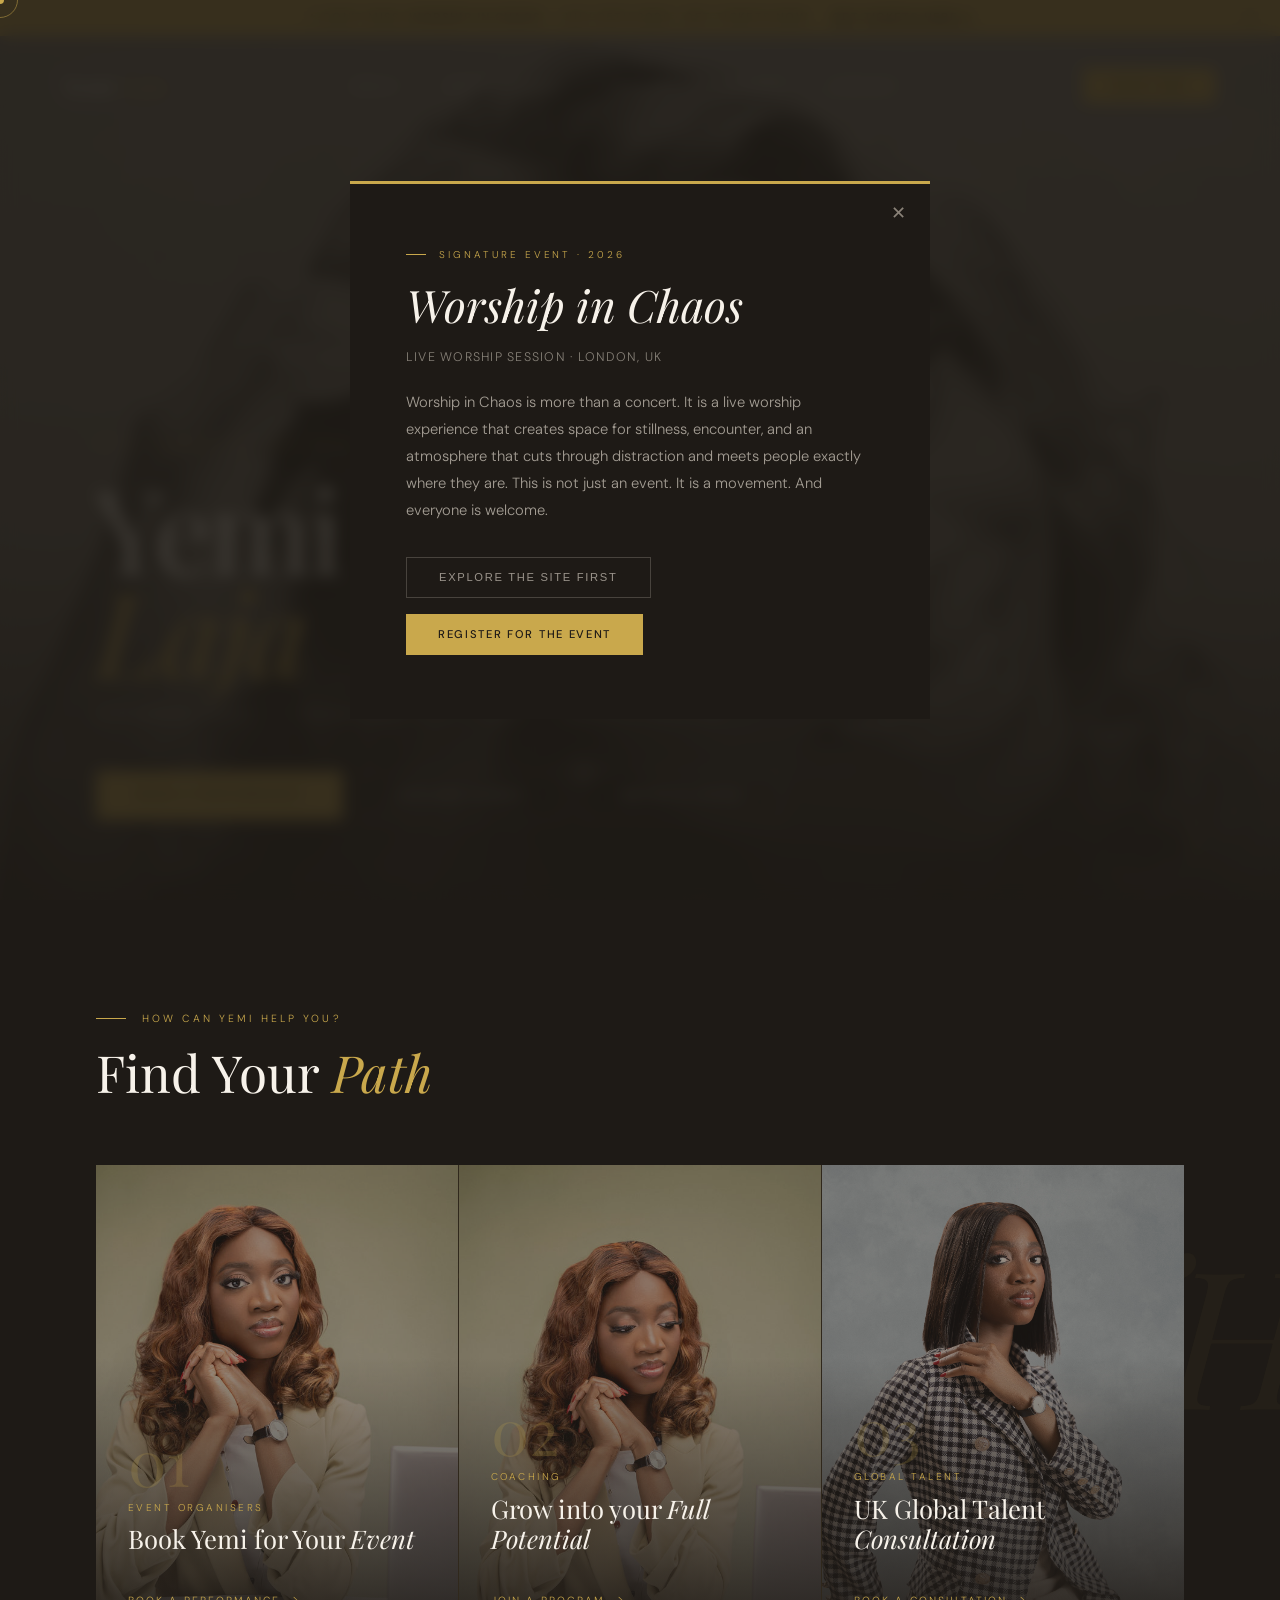
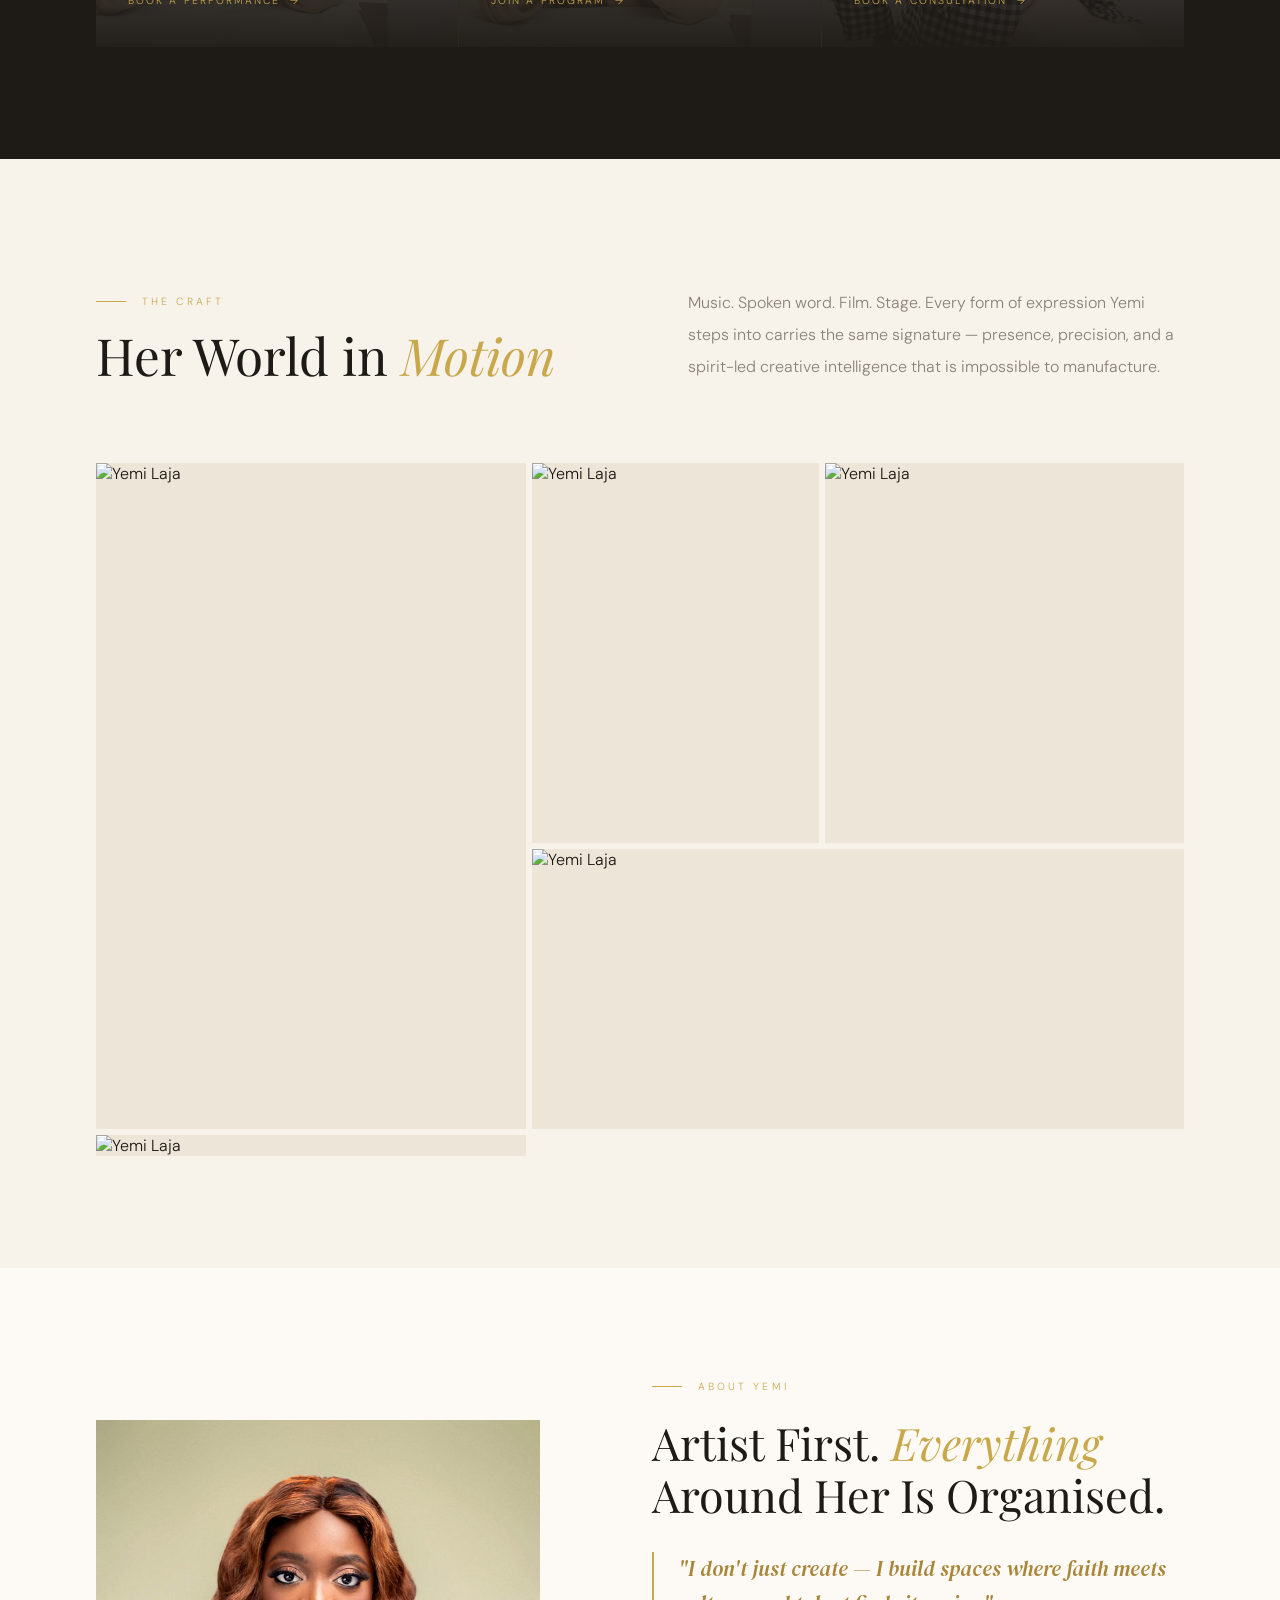
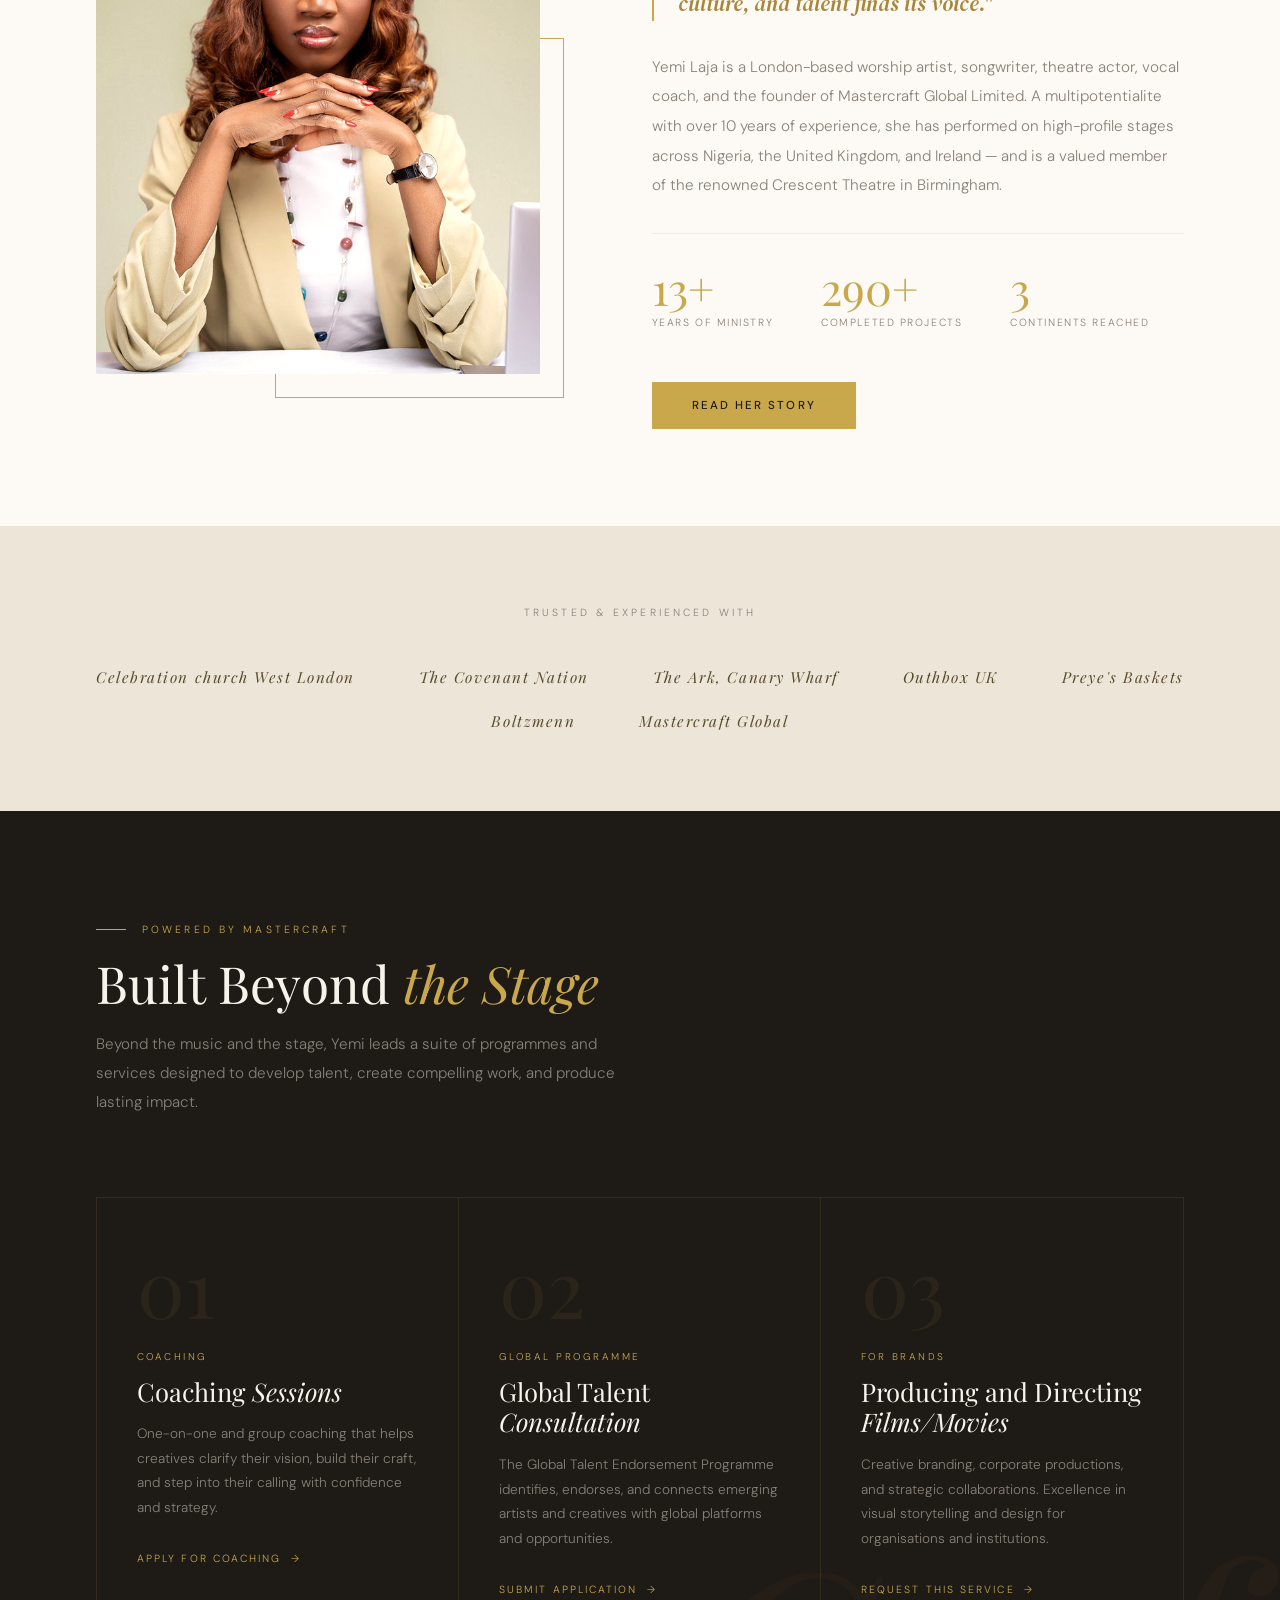
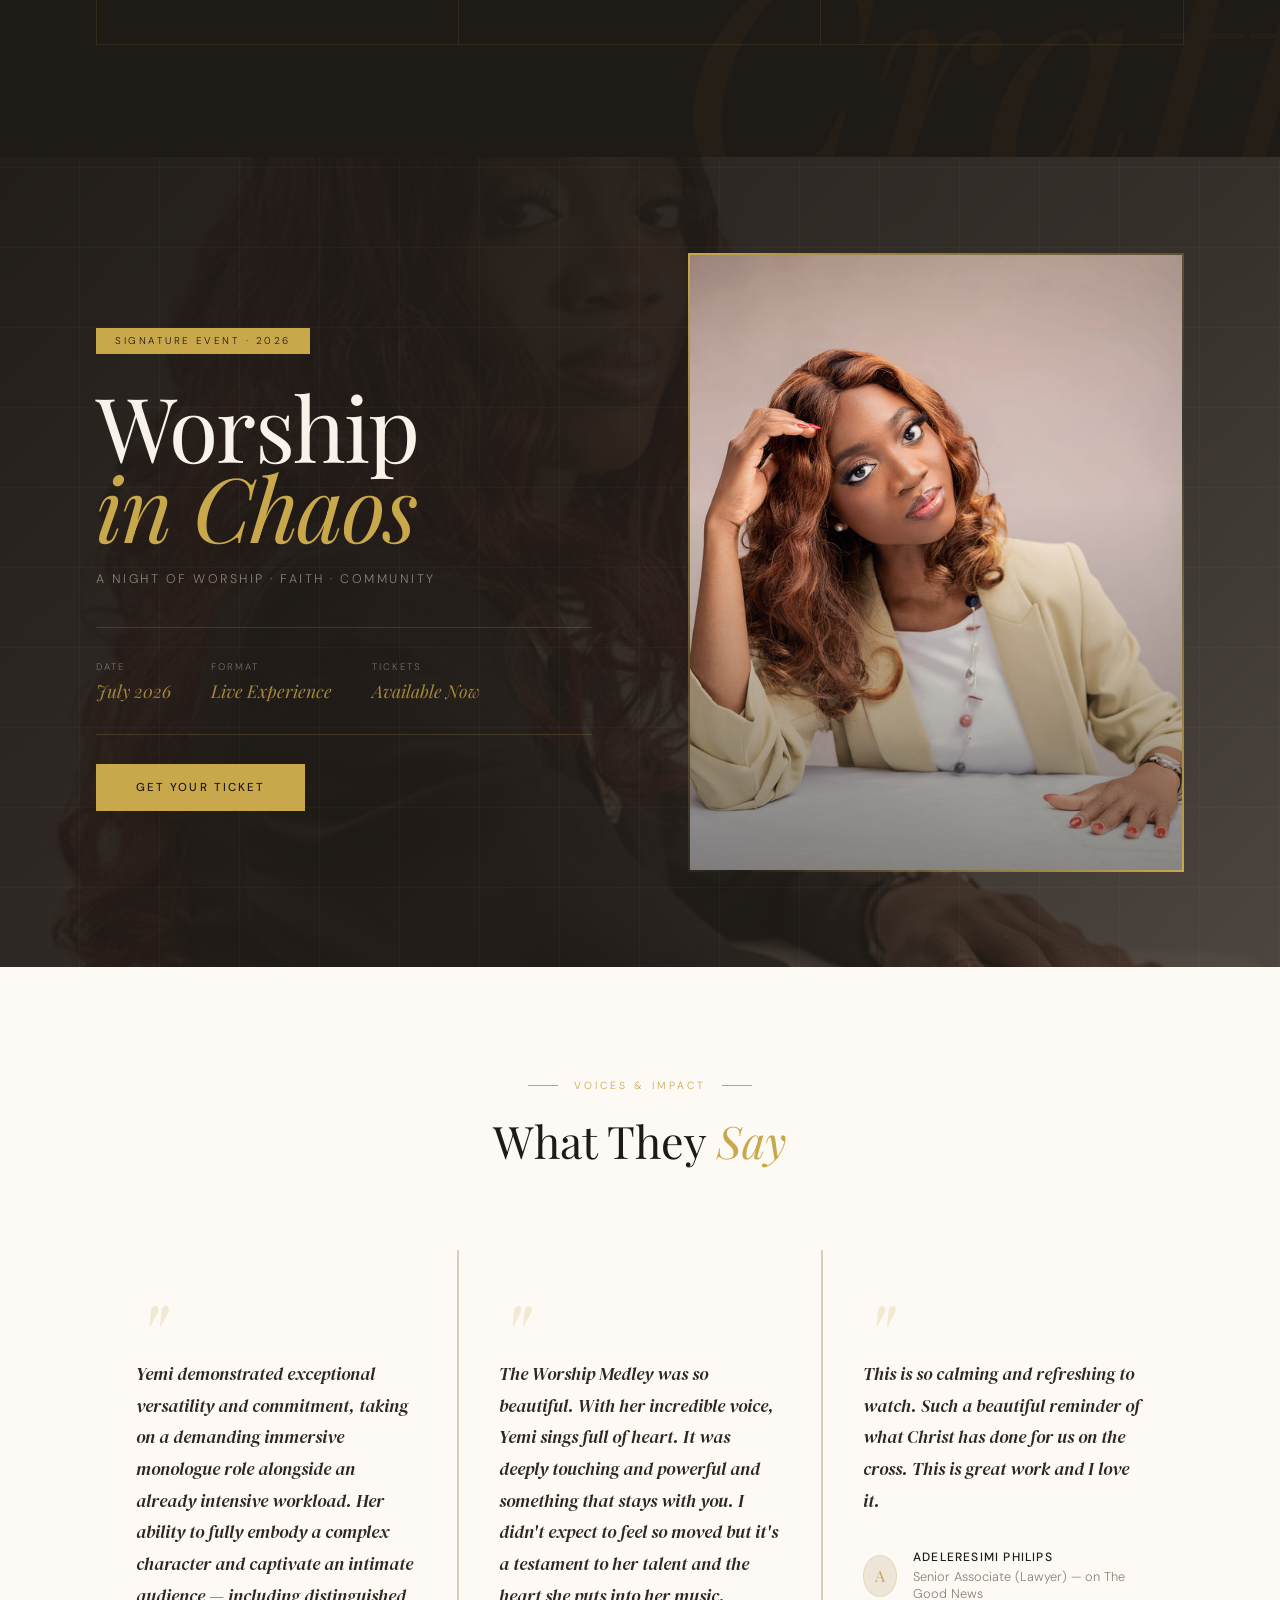
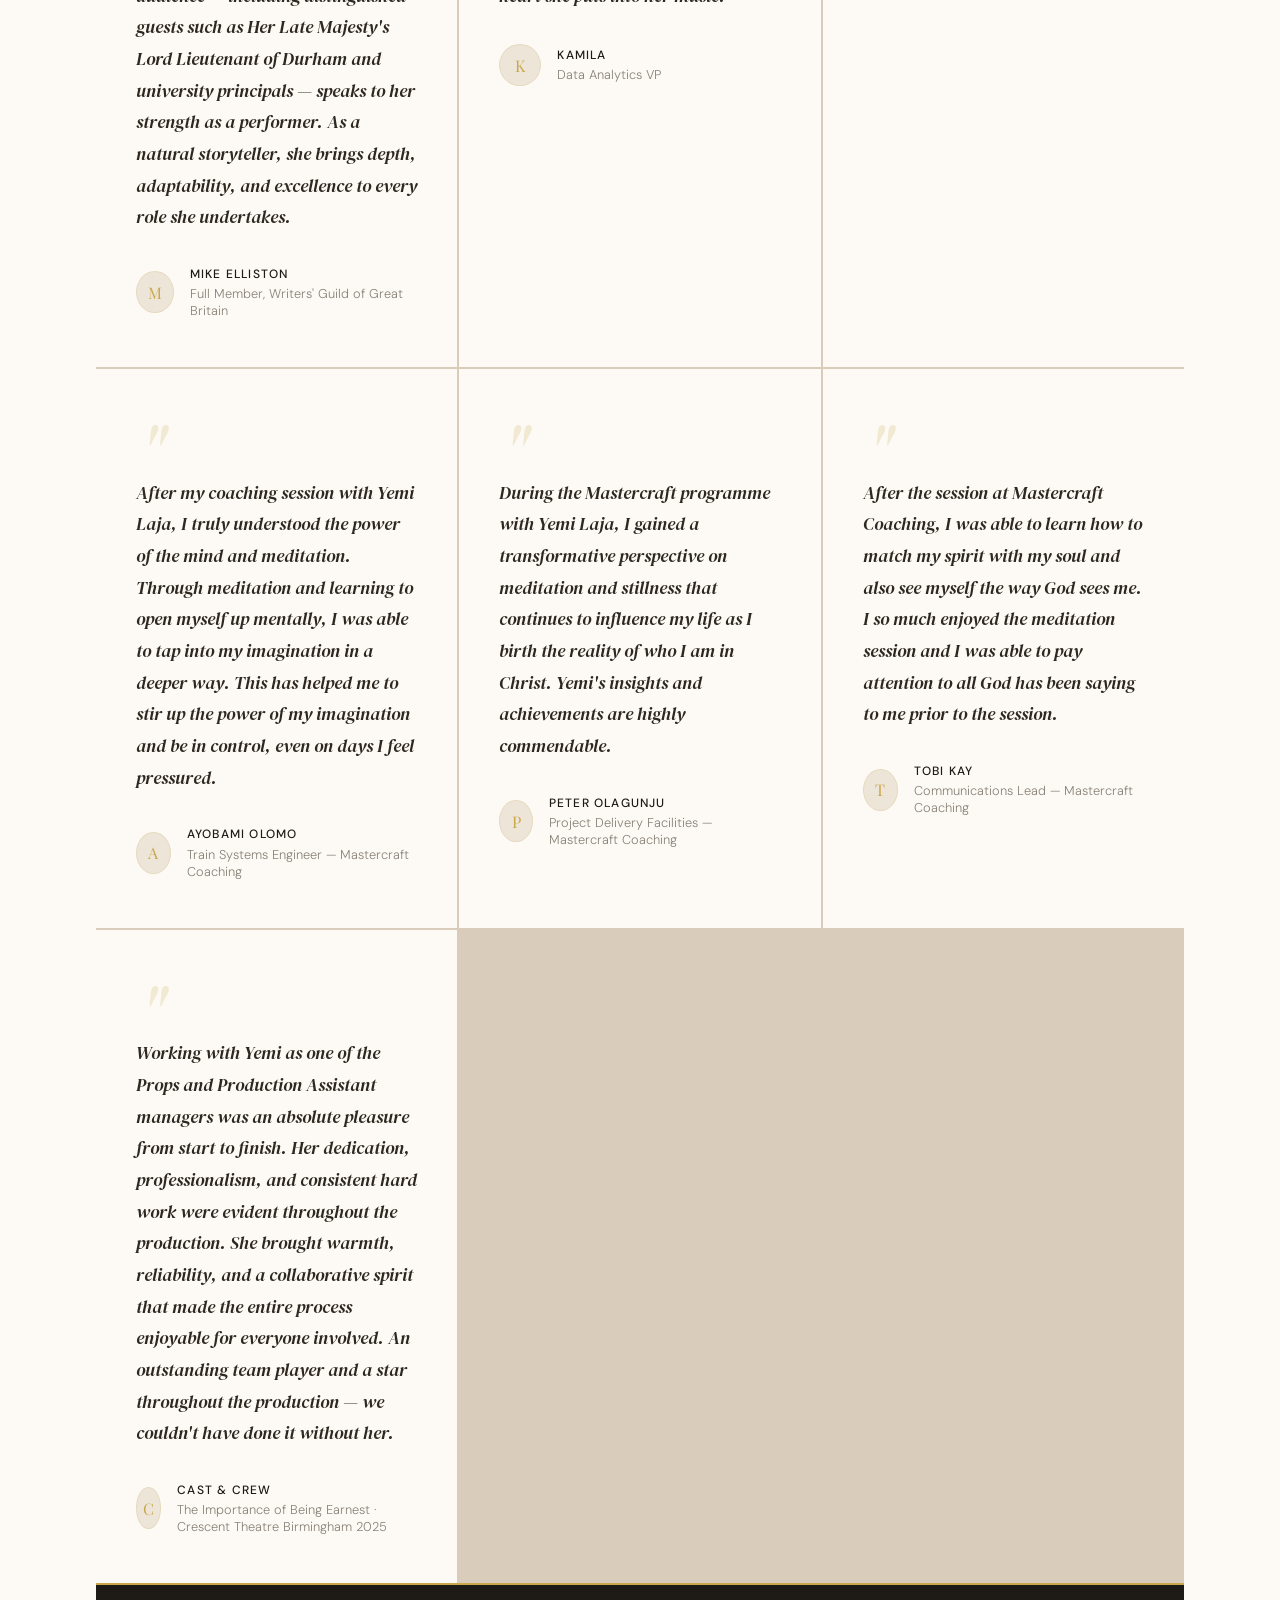
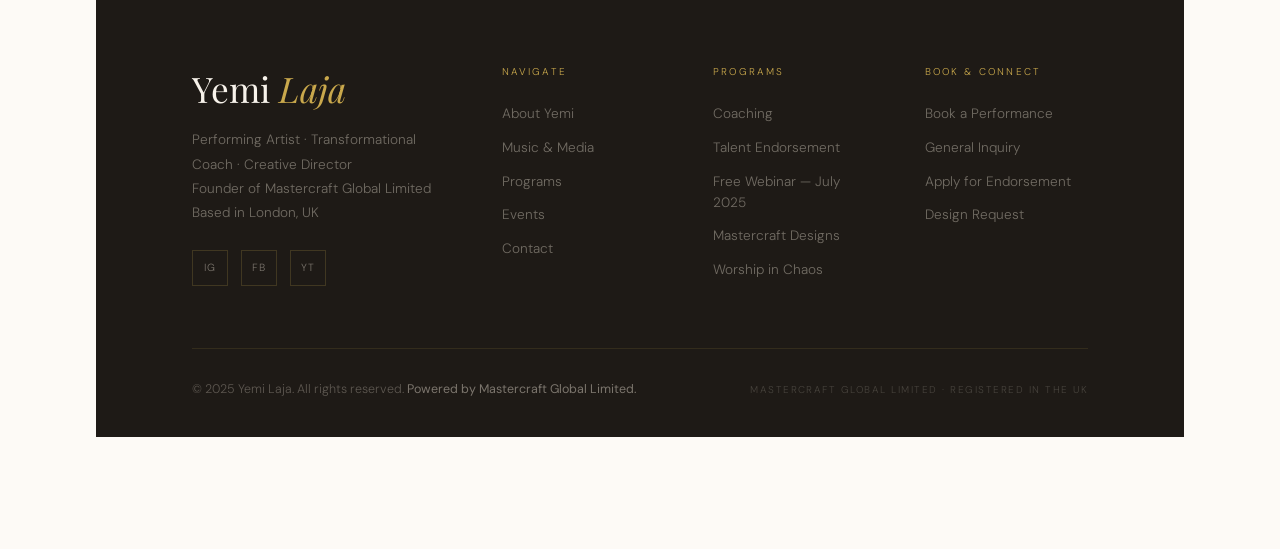
==== index.html @ 6e25f90b "Update index.html" ====
<!DOCTYPE html>
<html lang="en">
<head>
<meta charset="UTF-8">
<meta name="viewport" content="width=device-width, initial-scale=1.0">
<title>Yemi Laja — Performing Artist · Transformational Coach · Creative Director</title>
<link rel="preconnect" href="https://fonts.googleapis.com">
<link rel="preconnect" href="https://fonts.gstatic.com" crossorigin>
<link href="https://fonts.googleapis.com/css2?family=Playfair+Display:ital,wght@0,300;0,400;0,500;1,300;1,400&family=DM+Sans:wght@200;300;400;500&family=DM+Serif+Display:ital@0;1&display=swap" rel="stylesheet">
<link rel="stylesheet" href="style.css">
</head>
<body>

<!-- INNER CIRCLE STICKY BAR -->
<div id="ic-bar">
  <span>✦ Don't Miss: <strong>Worship in Chaos</strong> — July 25th 2026 · Get Tickets now</span>
  <a href="/events/worship-in-chaos/">Get tickets here →</a>
  <button id="ic-bar-close" onclick="document.getElementById('ic-bar').style.display='none'">✕</button>
</div>

<!-- INNER CIRCLE POPUP -->
<div id="ic-popup">
  <div id="ic-popup-inner">
    <button id="ic-popup-close" onclick="closePopup()">✕</button>
    <p class="ic-eyebrow">Signature Event · 2026</p>
    <h2 class="ic-title">Worship in Chaos</h2>
    <p class="ic-subtitle">Live worship Session · London, UK</p>
    <p class="ic-body">Worship in Chaos is more than a concert. It is a live worship experience that creates space for stillness, encounter, and an atmosphere that cuts through distraction and meets people exactly where they are.

This is not just an event. It is a movement. And everyone is welcome.</p>
    <div class="ic-ctas">
       <button class="ic-cta-ghost" onclick="closePopup()">Explore the Site First</button>
      <a href="/events/worship-in-chaos/" class="ic-cta-primary">Register for the event</a> 
    </div>
  </div>
</div>


<!-- CURSOR -->
<div class="cursor" id="cursor"></div>
<div class="cursor-ring" id="cursor-ring"></div>

<!-- MOBILE NAV -->
<div class="mob-nav" id="mobNav">
  <button class="mob-close" onclick="closeMobNav()">✕</button>
  <a href="/" onclick="closeMobNav()">Home</a>
  <a href="/about/" onclick="closeMobNav()">About</a>
  <a href="/music/" onclick="closeMobNav()">Music & Media</a>
  <a href="/services/" onclick="closeMobNav()">Services</a>
  <a href="/events/" onclick="closeMobNav()">Events</a>
  <a href="/contact/" onclick="closeMobNav()">Contact</a>
</div>

<!-- NAV -->
<nav id="nav">
  <a href="/" class="nav-logo">Yemi <em>Laja</em></a>
  <ul class="nav-links">
    <li><a href="/about/">About</a></li>
    <li><a href="/music/">Music & Media</a></li>
    <li><a href="/services/">Services</a></li>
    <li><a href="/events/">Events</a></li>
    <li><a href="/contact/">Contact</a></li>
  </ul>
  <a href="/contact/#booking" class="nav-book">Book Yemi</a>
  <div class="nav-ham" onclick="openMobNav()">
    <span></span><span></span><span></span>
  </div>
</nav>

<!-- HERO -->
<section id="hero">
  <div class="hero-bg">
    <img src="../photos/yemi-12.png" alt="Yemi Laja">
  </div>
  <div class="hero-overlay"></div>
  <div class="hero-grain"></div>
  <div class="hero-content">
    <p class="hero-eyebrow">London, UK · Est. 2010</p>
    <h1 class="hero-name">Yemi<em>Laja</em></h1>
    <p class="hero-roles">Performing Artist <span>·</span> Transformational Coach <span>·</span> Creative Director</p>
    <div class="hero-ctas">
      <a href="/contact/#booking" class="cta-primary">Book a Performance</a>
      <a href="/events/" class="cta-ghost">Explore Events</a>
      <a href="/music/" class="cta-ghost">Watch & Listen</a>
    </div>
  </div>
  <div class="hero-scroll-hint">Scroll to explore</div>
</section>

<!-- PATHS -->
<section id="paths">
  <div class="paths-header reveal">
    <p class="paths-label">How can Yemi help you?</p>
    <h2 class="paths-heading">Find Your <em>Path</em></h2>
  </div>
  <div class="paths-grid">
    <a href="/contact/#booking" class="path-card reveal reveal-delay-1">
      <img src="../photos/yemi-08.png" alt="Book Yemi">
      <div class="path-card-overlay"></div>
      <div class="path-card-content">
        <div class="path-num">01</div>
        <div class="path-label">Event Organisers</div>
        <div class="path-title">Book Yemi for Your <em>Event</em></div>
        <div class="path-desc">Live worship performances, spoken word, and stage appearances that move audiences.</div>
        <div class="path-arrow">Book a Performance</div>
      </div>
    </a>
    <a href="/services/coaching/#book" class="path-card reveal reveal-delay-2">
      <img src="../photos/yemi-07.png" alt="Coaching Programs">
      <div class="path-card-overlay"></div>
      <div class="path-card-content">
        <div class="path-num">02</div>
        <div class="path-label">Coaching</div>
        <div class="path-title">Grow into your <em>Full Potential</em></div>
        <div class="path-desc">Coaching, talent development, and the Global Endorsement Programme.</div>
        <div class="path-arrow">Join a Program</div>
      </div>
    </a>
    <a href="/services/" class="path-card reveal reveal-delay-3">
      <img src="../photos/yemi-14.jpg" alt="Global Talent Endorsement">
      <div class="path-card-overlay"></div>
      <div class="path-card-content">
        <div class="path-num">03</div>
        <div class="path-label">Global Talent</div>
        <div class="path-title">UK Global Talent <em>Consultation</em></div>
        <div class="path-desc">Expert support for your UK Global Talent Endorsement application in the Arts & Culture category. 100% success rate.</div>
        <div class="path-arrow">Book a Consultation</div>
      </div>
    </a>
  </div>
</section>

<!-- WORLD -->
<section id="world">
  <div class="world-top">
    <div class="reveal">
      <p class="world-label">The Craft</p>
      <h2 class="world-heading">Her World in <em>Motion</em></h2>
    </div>
    <p class="world-intro reveal reveal-delay-1">
      Music. Spoken word. Film. Stage. Every form of expression Yemi steps into carries the same signature — presence, precision, and a spirit-led creative intelligence that is impossible to manufacture.
    </p>
  </div>
  <div class="world-grid">
    <div class="world-item reveal" onclick="openVideo('https://www.youtube.com/embed/-UiA9qCjYio')">
      <img src="https://i.ibb.co/1fWbtmcc/Everything-I-ve-Needed-Youtube-2.jpg" alt="Yemi Laja">
      <div class="world-item-overlay"></div>
      <div class="world-item-label">Music · Everything I've Needed</div>
    </div>
    <div class="world-item reveal reveal-delay-1">
      <img src="https://i.ibb.co/5WvttNHb/King-In-You-Youtube-1.jpg" alt="Yemi Laja">
      <div class="world-item-overlay"></div>
      <div class="world-item-label">Music · The King In You</div>
    </div>
    <div class="world-item reveal reveal-delay-2">
      <img src="https://i.ibb.co/NnCTw2LT/dailylightgospelmedia-1602090245-2414830458339005484-34161840231.jpg" alt="Yemi Laja">
      <div class="world-item-overlay"></div>
      <div class="world-item-label">The Good news</div>
    </div>
    <div class="world-item reveal reveal-delay-1" onclick="openVideo('https://www.youtube.com/embed/Fa4kD-FzWSU')">
      <img src="https://i.ibb.co/whKcXjfw/Ireti-nbe.jpg" alt="Yemi Laja">
      <div class="world-item-overlay"></div>
      <div class="world-item-label">Music · Ireti nbe</div>
    </div>
    <div class="world-item reveal reveal-delay-2">
      <img src="https://i.ibb.co/VYSfgTc9/My-Resurrection-Story-Squre.jpg" alt="Yemi Laja">
      <div class="world-item-overlay"></div>
      <div class="world-item-label">Spoken word· Resurrection Story</div>
    </div>
  </div>
</section>

<!-- ABOUT -->
<section id="about-strip">
  <div class="about-img-wrap reveal">
    <img src="../photos/yemi-09.png" alt="Yemi Laja">
    <div class="about-img-border"></div>
  </div>
  <div class="reveal reveal-delay-1">
    <p class="about-label">About Yemi</p>
    <h2 class="about-heading">Artist First. <em>Everything</em><br>Around Her Is Organised.</h2>
    <blockquote class="about-quote">"I don't just create — I build spaces where faith meets culture, and talent finds its voice."</blockquote>
    <p class="about-body">
      Yemi Laja is a London-based worship artist, songwriter, theatre actor, vocal coach, and the founder of Mastercraft Global Limited. A multipotentialite with over 10 years of experience, she has performed on high-profile stages across Nigeria, the United Kingdom, and Ireland — and is a valued member of the renowned Crescent Theatre in Birmingham.
    </p>
    <div class="about-stats">
      <div><div class="stat-num">13+</div><div class="stat-lbl">Years of Ministry</div></div>
      <div><div class="stat-num">290+</div><div class="stat-lbl">Completed Projects</div></div>
      <div><div class="stat-num">3</div><div class="stat-lbl">Continents Reached</div></div>
    </div>
    <a href="/about/" class="cta-primary">Read Her Story</a>
  </div>
</section>

<!-- AUTHORITY -->
<section id="authority">
  <p class="auth-label reveal">Trusted & Experienced With</p>
  <div class="brands-row reveal reveal-delay-1">
    <span class="brand-item">Celebration church West London</span>
    <span class="brand-item">The Covenant Nation</span>
    <span class="brand-item">The Ark, Canary Wharf</span>
    <span class="brand-item">Outhbox UK</span>
    <span class="brand-item">Preye's Baskets</span>
    <span class="brand-item">Boltzmenn</span>
    <span class="brand-item">Mastercraft Global</span>
  </div>
</section>

<!-- MASTERCRAFT -->
<section id="mastercraft">
  <div class="mc-bg-text">Craft</div>
  <div class="mc-header reveal">
    <p class="mc-label">Powered by Mastercraft</p>
    <h2 class="mc-heading">Built Beyond <em>the Stage</em></h2>
    <p class="mc-sub">Beyond the music and the stage, Yemi leads a suite of programmes and services designed to develop talent, create compelling work, and produce lasting impact.</p>
  </div>
  <div class="mc-grid">
    <a href="/services/coaching/#book" class="mc-card reveal reveal-delay-1">
      <div class="mc-num">01</div>
      <div class="mc-card-label">Coaching</div>
      <div class="mc-card-title">Coaching <em>Sessions</em></div>
      <div class="mc-card-body">One-on-one and group coaching that helps creatives clarify their vision, build their craft, and step into their calling with confidence and strategy.</div>
      <div class="mc-link">Apply for Coaching</div>
    </a>
    <a href="/services/" class="mc-card reveal reveal-delay-2">
      <div class="mc-num">02</div>
      <div class="mc-card-label">Global Programme</div>
      <div class="mc-card-title">Global Talent <em>Consultation</em></div>
      <div class="mc-card-body">The Global Talent Endorsement Programme identifies, endorses, and connects emerging artists and creatives with global platforms and opportunities.</div>
      <div class="mc-link">Submit Application</div>
    </a>
    <a href="/services/directing/" class="mc-card reveal reveal-delay-3">
      <div class="mc-num">03</div>
      <div class="mc-card-label">For Brands</div>
      <div class="mc-card-title">Producing and Directing <em>Films/Movies</em></div>
      <div class="mc-card-body">Creative branding, corporate productions, and strategic collaborations. Excellence in visual storytelling and design for organisations and institutions.</div>
      <div class="mc-link">Request this Service</div>
    </a>
  </div>
</section>

<!-- EVENT -->
<section id="event">
  <div class="event-bg">
    <img src="../photos/yemi-05.png" alt="Worship in Chaos">
  </div>
  <div class="event-overlay"></div>
  <div class="event-grid-lines"></div>
  <div class="event-content">
    <div class="reveal">
      <span class="event-badge">Signature Event · 2026</span>
      <h2 class="event-title">Worship<em>in Chaos</em></h2>
      <p class="event-sub">A Night of Worship · Faith · Community</p>
      <div class="event-meta">
        <div><div class="meta-label">Date</div><div class="meta-val">July 2026</div></div>
        <div><div class="meta-label">Format</div><div class="meta-val">Live Experience</div></div>
        <div><div class="meta-label">Tickets</div><div class="meta-val">Available Now</div></div>
      </div>
      <a href="/events/worship-in-chaos/" class="cta-primary">Get Your Ticket</a>
    </div>
    <div class="event-right reveal reveal-delay-2">
      <div class="event-img-wrap">
        <img src="../photos/yemi-06.png" alt="Worship in Chaos">
        <div class="event-img-overlay"></div>
      </div>
    </div>
  </div>
</section>

<!-- TESTIMONIALS -->
<section id="testimonials">
  <div class="testi-header">
    <p class="testi-label reveal">Voices &amp; Impact</p>
    <h2 class="testi-heading reveal reveal-delay-1">What They <em>Say</em></h2>
  </div>
  <div class="testi-grid">

    <div class="testi-card reveal reveal-delay-1">
      <div class="testi-mark">"</div>
      <p class="testi-text">Yemi demonstrated exceptional versatility and commitment, taking on a demanding immersive monologue role alongside an already intensive workload. Her ability to fully embody a complex character and captivate an intimate audience — including distinguished guests such as Her Late Majesty's Lord Lieutenant of Durham and university principals — speaks to her strength as a performer. As a natural storyteller, she brings depth, adaptability, and excellence to every role she undertakes.</p>
      <div class="testi-author">
        <div class="testi-avatar">M</div>
        <div>
          <div class="testi-name">Mike Elliston</div>
          <div class="testi-role">Full Member, Writers' Guild of Great Britain</div>
        </div>
      </div>
    </div>

    <div class="testi-card reveal reveal-delay-2">
      <div class="testi-mark">"</div>
      <p class="testi-text">The Worship Medley was so beautiful. With her incredible voice, Yemi sings full of heart. It was deeply touching and powerful and something that stays with you. I didn't expect to feel so moved but it's a testament to her talent and the heart she puts into her music.</p>
      <div class="testi-author">
        <div class="testi-avatar">K</div>
        <div>
          <div class="testi-name">Kamila</div>
          <div class="testi-role">Data Analytics VP</div>
        </div>
      </div>
    </div>

    <div class="testi-card reveal reveal-delay-3">
      <div class="testi-mark">"</div>
      <p class="testi-text">This is so calming and refreshing to watch. Such a beautiful reminder of what Christ has done for us on the cross. This is great work and I love it.</p>
      <div class="testi-author">
        <div class="testi-avatar">A</div>
        <div>
          <div class="testi-name">Adeleresimi Philips</div>
          <div class="testi-role">Senior Associate (Lawyer) — on The Good News</div>
        </div>
      </div>
    </div>

    <div class="testi-card reveal reveal-delay-1">
      <div class="testi-mark">"</div>
      <p class="testi-text">After my coaching session with Yemi Laja, I truly understood the power of the mind and meditation. Through meditation and learning to open myself up mentally, I was able to tap into my imagination in a deeper way. This has helped me to stir up the power of my imagination and be in control, even on days I feel pressured.</p>
      <div class="testi-author">
        <div class="testi-avatar">A</div>
        <div>
          <div class="testi-name">Ayobami Olomo</div>
          <div class="testi-role">Train Systems Engineer — Mastercraft Coaching</div>
        </div>
      </div>
    </div>

    <div class="testi-card reveal reveal-delay-2">
      <div class="testi-mark">"</div>
      <p class="testi-text">During the Mastercraft programme with Yemi Laja, I gained a transformative perspective on meditation and stillness that continues to influence my life as I birth the reality of who I am in Christ. Yemi's insights and achievements are highly commendable.</p>
      <div class="testi-author">
        <div class="testi-avatar">P</div>
        <div>
          <div class="testi-name">Peter Olagunju</div>
          <div class="testi-role">Project Delivery Facilities — Mastercraft Coaching</div>
        </div>
      </div>
    </div>

    <div class="testi-card reveal reveal-delay-3">
      <div class="testi-mark">"</div>
      <p class="testi-text">After the session at Mastercraft Coaching, I was able to learn how to match my spirit with my soul and also see myself the way God sees me. I so much enjoyed the meditation session and I was able to pay attention to all God has been saying to me prior to the session.</p>
      <div class="testi-author">
        <div class="testi-avatar">T</div>
        <div>
          <div class="testi-name">Tobi Kay</div>
          <div class="testi-role">Communications Lead — Mastercraft Coaching</div>
        </div>
      </div>
    </div>

    <div class="testi-card reveal reveal-delay-1" style="grid-column:span 1;">
      <div class="testi-mark">"</div>
      <p class="testi-text">Working with Yemi as one of the Props and Production Assistant managers was an absolute pleasure from start to finish. Her dedication, professionalism, and consistent hard work were evident throughout the production. She brought warmth, reliability, and a collaborative spirit that made the entire process enjoyable for everyone involved. An outstanding team player and a star throughout the production — we couldn't have done it without her.</p>
      <div class="testi-author">
        <div class="testi-avatar">C</div>
        <div>
          <div class="testi-name">Cast &amp; Crew</div>
          <div class="testi-role">The Importance of Being Earnest · Crescent Theatre Birmingham 2025</div>
        </div>
      </div>
    </div>

  </div>

<!-- FOOTER -->
<footer>
  <div class="footer-top">
    <div>
      <div class="footer-brand-name">Yemi <em>Laja</em></div>
      <p class="footer-tagline">Performing Artist · Transformational Coach · Creative Director<br>Founder of Mastercraft Global Limited<br>Based in London, UK</p>
      <div class="footer-socials">
        <a href="https://www.instagram.com/yemi_laja/" class="footer-social">IG</a>
        <a href="https://www.facebook.com/omolaja.olayemi.5/" class="footer-social">FB</a>
        <a href="https://www.youtube.com/channel/UC3ddBQKgWxhFjno4_jDT34g" class="footer-social">YT</a>
      </div>
    </div>
    <div>
      <p class="footer-col-title">Navigate</p>
      <ul class="footer-links">
        <li><a href="/about/">About Yemi</a></li>
        <li><a href="/music/">Music & Media</a></li>
        <li><a href="/programs/">Programs</a></li>
        <li><a href="/events/">Events</a></li>
        <li><a href="/contact/">Contact</a></li>
      </ul>
    </div>
    <div>
      <p class="footer-col-title">Programs</p>
      <ul class="footer-links">
        <li><a href="/programs/#coaching">Coaching</a></li>
        <li><a href="/programs/#endorsement">Talent Endorsement</a></li><li><a href="/global-talent-webinar/">Free Webinar — July 2025</a></li>
        <li><a href="/programs/#design">Mastercraft Designs</a></li>
        <li><a href="/events/">Worship in Chaos</a></li>
      </ul>
    </div>
    <div>
      <p class="footer-col-title">Book & Connect</p>
      <ul class="footer-links">
        <li><a href="/contact/#booking">Book a Performance</a></li>
        <li><a href="/contact/#inquiry">General Inquiry</a></li>
        <li><a href="/programs/#endorsement-form">Apply for Endorsement</a></li>
        <li><a href="/contact/#design">Design Request</a></li>
      </ul>
    </div>
  </div>
  <div class="footer-bottom">
    <p class="footer-legal">© 2025 Yemi Laja. All rights reserved. <strong>Powered by Mastercraft Global Limited.</strong></p>
    <p class="footer-mc">Mastercraft Global Limited · Registered in the UK</p>
  </div>
</footer>

<!-- VIDEO MODAL -->
<div class="modal" id="videoModal">
  <div class="modal-inner">
    <button class="modal-close" onclick="closeVideo()">✕ Close</button>
    <iframe class="modal-video" id="videoFrame" src="" allowfullscreen allow="autoplay"></iframe>
  </div>
</div>

<script>
// Inner Circle popup
function closePopup(){
  document.getElementById('ic-popup').style.display='none';
  document.getElementById('ic-popup').style.opacity='0';
  setTimeout(()=>document.getElementById('ic-popup').style.display='none',300);
}
// Show popup after 1.5s
setTimeout(()=>{
  const p=document.getElementById('ic-popup');
  if(p) p.style.display='flex';
},1500);

// Cursor
const cursor = document.getElementById('cursor');
const ring = document.getElementById('cursor-ring');
let mx=0, my=0, rx=0, ry=0;
document.addEventListener('mousemove', e => { mx=e.clientX; my=e.clientY; cursor.style.left=mx+'px'; cursor.style.top=my+'px'; });
(function animRing(){ rx+=(mx-rx)*0.12; ry+=(my-ry)*0.12; ring.style.left=rx+'px'; ring.style.top=ry+'px'; requestAnimationFrame(animRing); })();

// Nav scroll
const nav = document.getElementById('nav');
window.addEventListener('scroll', () => {
  const barH = document.getElementById('ic-bar')?.offsetHeight || 0;
  nav.style.top = document.getElementById('ic-bar')?.style.display === 'none' ? '0' : barH+'px';
  nav.classList.toggle('scrolled', window.scrollY > 60);
});

// Mobile nav
function openMobNav(){ document.getElementById('mobNav').classList.add('open'); }
function closeMobNav(){ document.getElementById('mobNav').classList.remove('open'); }

// Scroll reveal
const observer = new IntersectionObserver(entries => {
  entries.forEach(e => { if(e.isIntersecting) e.target.classList.add('visible'); });
}, { threshold: 0.12 });
document.querySelectorAll('.reveal').forEach(el => observer.observe(el));

// Video modal
function openVideo(src){ document.getElementById('videoFrame').src=src; document.getElementById('videoModal').classList.add('open'); }
function closeVideo(){ document.getElementById('videoFrame').src=''; document.getElementById('videoModal').classList.remove('open'); }
document.getElementById('videoModal').addEventListener('click', e => { if(e.target===e.currentTarget) closeVideo(); });
</script>
</body>
</html>
---- style.css ----
:root {
  --cream:     #F7F2EA;
  --parchment: #EDE5D8;
  --sand:      #D9CCBA;
  --gold:      #C9A84C;
  --gold-dim:  #A8863A;
  --gold-glow: rgba(201,168,76,0.15);
  --char:      #1E1A16;
  --char-soft: #2E2820;
  --mist:      #8A8278;
  --border:    rgba(201,168,76,0.18);
  --white:     #FDFAF6;
  --stone:     #E8E2D9;
--ivory:     #F8F5F0;
--linen:     #F4EFE8;
--text-dark: #1E1A16;
}

*, *::before, *::after { margin:0; padding:0; box-sizing:border-box; }
html { scroll-behavior: smooth; }

body {
  background: var(--white);
  color: var(--char);
  font-family: 'DM Sans', sans-serif;
  font-weight: 300;
  overflow-x: hidden;
  cursor: none;
}

/* ── CUSTOM CURSOR ── */
.cursor {
  position: fixed; z-index: 9999;
  width: 8px; height: 8px;
  background: var(--gold);
  border-radius: 50%;
  pointer-events: none;
  transition: transform 0.15s ease, opacity 0.15s;
  transform: translate(-50%, -50%);
}
.cursor-ring {
  position: fixed; z-index: 9998;
  width: 36px; height: 36px;
  border: 1px solid var(--gold);
  border-radius: 50%;
  pointer-events: none;
  transition: transform 0.4s ease, width 0.3s, height 0.3s, opacity 0.3s;
  transform: translate(-50%, -50%);
  opacity: 0.5;
}
body:has(a:hover) .cursor-ring,
body:has(button:hover) .cursor-ring { width: 56px; height: 56px; opacity: 0.8; }

/* ── NAV ── */
#nav {
  position: fixed; top: 0; left: 0; right: 0; z-index: 500;
  display: flex; align-items: center; justify-content: space-between;
  padding: 2rem 4rem;
  transition: all 0.5s ease;
}
#nav.scrolled {
  padding: 1.2rem 4rem;
  background: rgba(253,250,246,0.92);
  backdrop-filter: blur(20px);
  border-bottom: 1px solid var(--border);
}
.nav-logo {
  font-family: 'Playfair Display', serif;
  font-size: 1.3rem; font-weight: 400;
  color: var(--white); text-decoration: none;
  letter-spacing: 0.06em;
  transition: color 0.4s;
}
#nav.scrolled .nav-logo { color: var(--char); }
.nav-logo em { font-style: italic; color: var(--gold); }
.nav-links { display: flex; gap: 3rem; list-style: none; }
.nav-links a {
  font-size: 0.72rem; letter-spacing: 0.18em; text-transform: uppercase;
  color: rgba(253,250,246,0.75); text-decoration: none;
  transition: color 0.3s; font-weight: 400;
}
#nav.scrolled .nav-links a { color: var(--mist); }
.nav-links a:hover { color: var(--gold) !important; }
.nav-book {
  font-size: 0.68rem; letter-spacing: 0.18em; text-transform: uppercase;
  color: var(--char); background: var(--gold);
  padding: 0.65rem 1.8rem; text-decoration: none;
  font-weight: 500; transition: background 0.3s, transform 0.2s;
}
.nav-book:hover { background: #D4B05A; transform: translateY(-1px); }
.nav-ham { display: none; flex-direction: column; gap: 5px; cursor: pointer; }
.nav-ham span { width: 22px; height: 1px; background: var(--white); display: block; transition: background 0.4s; }
#nav.scrolled .nav-ham span { background: var(--char); }

/* ── MOBILE NAV ── */
.mob-nav {
  position: fixed; inset: 0; z-index: 600;
  background: var(--char);
  display: flex; flex-direction: column;
  align-items: center; justify-content: center; gap: 2.5rem;
  transform: translateY(-100%); transition: transform 0.5s cubic-bezier(0.76,0,0.24,1);
}
.mob-nav.open { transform: translateY(0); }
.mob-nav a {
  font-family: 'Playfair Display', serif;
  font-size: 3rem; font-weight: 300; font-style: italic;
  color: var(--cream); text-decoration: none;
  transition: color 0.2s;
}
.mob-nav a:hover { color: var(--gold); }
.mob-close {
  position: absolute; top: 2rem; right: 2rem;
  background: none; border: none; color: var(--mist);
  font-size: 1.5rem; cursor: pointer;
}

/* ── HERO ── */
#hero {
  position: relative;
  height: 100vh; min-height: 700px;
  display: flex; align-items: flex-end;
  overflow: hidden;
}
.hero-bg {
  position: absolute; inset: 0;
  background: var(--char-soft);
}
.hero-bg img {
  width: 100%; height: 100%;
  object-fit: cover; object-position: center top;
  opacity: 0.65;
  filter: sepia(20%) contrast(1.05);
  transform: scale(1.05);
  animation: heroZoom 12s ease-out forwards;
}
@keyframes heroZoom {
  from { transform: scale(1.05); }
  to   { transform: scale(1.0); }
}
.hero-overlay {
  position: absolute; inset: 0;
  background: linear-gradient(
    to top,
    rgba(30,26,22,0.92) 0%,
    rgba(30,26,22,0.4) 40%,
    rgba(30,26,22,0.15) 100%
  );
}
.hero-grain {
  position: absolute; inset: 0; opacity: 0.04;
  background-image: url("data:image/svg+xml,%3Csvg viewBox='0 0 256 256' xmlns='http://www.w3.org/2000/svg'%3E%3Cfilter id='noise'%3E%3CfeTurbulence type='fractalNoise' baseFrequency='0.9' numOctaves='4' stitchTiles='stitch'/%3E%3C/filter%3E%3Crect width='100%25' height='100%25' filter='url(%23noise)'/%3E%3C/svg%3E");
  background-size: 256px;
  pointer-events: none;
}
.hero-content {
  position: relative; z-index: 2;
  padding: 0 6rem 5rem;
  max-width: 900px;
  opacity: 0;
  animation: fadeUp 1.2s 0.4s ease forwards;
}
@keyframes fadeUp {
  from { opacity:0; transform: translateY(30px); }
  to   { opacity:1; transform: translateY(0); }
}
.hero-eyebrow {
  font-size: 0.68rem; letter-spacing: 0.35em; text-transform: uppercase;
  color: var(--gold); margin-bottom: 1.5rem; font-weight: 400;
  display: flex; align-items: center; gap: 1rem;
}
.hero-eyebrow::before {
  content: ''; width: 40px; height: 1px; background: var(--gold); display: block;
}
.hero-name {
  font-family: 'Playfair Display', serif;
  font-size: clamp(4rem, 9vw, 9rem);
  font-weight: 300; line-height: 0.9;
  color: var(--cream); letter-spacing: -0.02em;
  margin-bottom: 1.5rem;
}
.hero-name em { font-style: italic; color: var(--gold); display: block; }
.hero-roles {
  font-size: 0.78rem; letter-spacing: 0.2em; text-transform: uppercase;
  color: rgba(237,229,216,0.6); margin-bottom: 3rem; font-weight: 400;
}
.hero-roles span { margin: 0 0.8rem; opacity: 0.4; }
.hero-ctas {
  display: flex; gap: 1rem; flex-wrap: wrap;
  opacity: 0;
  animation: fadeUp 1s 1s ease forwards;
}
.cta-primary {
  font-size: 0.72rem; letter-spacing: 0.18em; text-transform: uppercase;
  color: var(--char); background: var(--gold);
  padding: 1rem 2.5rem; text-decoration: none; font-weight: 500;
  transition: background 0.3s, transform 0.2s;
}
.cta-primary:hover { background: #D4B05A; transform: translateY(-2px); }
.cta-ghost {
  font-size: 0.72rem; letter-spacing: 0.18em; text-transform: uppercase;
  color: var(--cream); border: 1px solid rgba(237,229,216,0.35);
  padding: 1rem 2.5rem; text-decoration: none; font-weight: 400;
  transition: border-color 0.3s, color 0.3s;
}
.cta-ghost:hover { border-color: var(--gold); color: var(--gold); }
.hero-scroll-hint {
  position: absolute; bottom: 2.5rem; right: 5rem; z-index: 2;
  font-size: 0.6rem; letter-spacing: 0.25em; text-transform: uppercase;
  color: rgba(237,229,216,0.4); writing-mode: vertical-rl;
  display: flex; align-items: center; gap: 1rem;
  animation: fadeIn 1.5s 1.5s ease forwards; opacity: 0;
}
.hero-scroll-hint::after {
  content: ''; width: 1px; height: 50px; background: var(--gold); display: block;
  animation: lineGrow 1.5s 2s ease forwards; transform-origin: top; transform: scaleY(0);
}
@keyframes lineGrow { to { transform: scaleY(1); } }
@keyframes fadeIn { to { opacity: 1; } }

/* ── PATHS ── */
#paths {
  background: var(--char);
  padding: 7rem 6rem;
  position: relative; overflow: hidden;
}
#paths::before {
  content: 'YOUR PATH';
  position: absolute; right: -2rem; top: 50%; transform: translateY(-50%);
  font-family: 'Playfair Display', serif;
  font-size: 12rem; font-weight: 300; font-style: italic;
  color: rgba(201,168,76,0.04); line-height: 1;
  white-space: nowrap; pointer-events: none;
}
.paths-header { margin-bottom: 4rem; }
.paths-label {
  font-size: 0.65rem; letter-spacing: 0.3em; text-transform: uppercase;
  color: var(--gold); margin-bottom: 1.2rem;
  display: flex; align-items: center; gap: 1rem;
}
.paths-label::before { content:''; width:30px; height:1px; background:var(--gold); }
.paths-heading {
  font-family: 'Playfair Display', serif;
  font-size: clamp(2.5rem,4vw,4rem); font-weight: 300;
  color: var(--cream); line-height: 1.1;
}
.paths-heading em { font-style: italic; color: var(--gold); }
.paths-grid {
  display: grid; grid-template-columns: repeat(3,1fr);
  gap: 1px; background: rgba(201,168,76,0.1);
}
.path-card {
  position: relative; overflow: hidden;
  aspect-ratio: 3/4; display: flex; flex-direction: column;
  justify-content: flex-end;
  text-decoration: none; color: inherit;
  background: var(--char-soft);
}
.path-card img {
  position: absolute; inset: 0; width: 100%; height: 100%;
  object-fit: cover; opacity: 0.5; filter: sepia(15%);
  transition: transform 0.7s ease, opacity 0.4s;
}
.path-card:hover img { transform: scale(1.06); opacity: 0.65; }
.path-card-overlay {
  position: absolute; inset: 0;
  background: linear-gradient(to top, rgba(30,26,22,0.95) 0%, transparent 60%);
  transition: background 0.4s;
}
.path-card:hover .path-card-overlay {
  background: linear-gradient(to top, rgba(30,26,22,0.98) 0%, rgba(30,26,22,0.2) 60%);
}
.path-card-content {
  position: relative; z-index: 2; padding: 2.5rem 2rem;
}
.path-num {
  font-family: 'Playfair Display', serif;
  font-size: 4rem; font-weight: 300;
  color: rgba(201,168,76,0.2); line-height: 1; margin-bottom: 0.5rem;
}
.path-label {
  font-size: 0.62rem; letter-spacing: 0.25em; text-transform: uppercase;
  color: var(--gold); margin-bottom: 0.6rem;
}
.path-title {
  font-family: 'Playfair Display', serif;
  font-size: 1.6rem; font-weight: 300;
  color: var(--cream); line-height: 1.2; margin-bottom: 1rem;
}
.path-title em { font-style: italic; }
.path-desc {
  font-size: 0.85rem; line-height: 1.75;
  color: rgba(237,229,216,0.6); margin-bottom: 1.5rem;
  max-height: 0; overflow: hidden;
  transition: max-height 0.5s ease;
}
.path-card:hover .path-desc { max-height: 100px; }
.path-arrow {
  font-size: 0.65rem; letter-spacing: 0.2em; text-transform: uppercase;
  color: var(--gold); display: flex; align-items: center; gap: 0.6rem;
  transition: gap 0.3s;
}
.path-card:hover .path-arrow { gap: 1.2rem; }
.path-arrow::after { content: '→'; }

/* ── WORLD / CRAFT ── */
#world {
  background: var(--cream);
  padding: 7rem 6rem;
}
.world-top {
  display: grid; grid-template-columns: 1fr 1fr;
  gap: 6rem; align-items: end; margin-bottom: 5rem;
}
.world-label {
  font-size: 0.65rem; letter-spacing: 0.3em; text-transform: uppercase;
  color: var(--gold); margin-bottom: 1.2rem;
  display: flex; align-items: center; gap: 1rem;
}
.world-label::before { content:''; width:30px; height:1px; background:var(--gold); }
.world-heading {
  font-family: 'Playfair Display', serif;
  font-size: clamp(2.5rem,4vw,4rem); font-weight: 300;
  line-height: 1.1; color: var(--char);
}
.world-heading em { font-style: italic; color: var(--gold); }
.world-intro {
  font-size: 1rem; line-height: 2;
  color: var(--mist); padding-top: 1rem;
}
.world-grid {
  display: grid;
  grid-template-columns: 1.2fr 0.8fr 1fr;
  grid-template-rows: 380px 280px;
  gap: 6px;
}
.world-item {
  position: relative; overflow: hidden;
  background: var(--parchment);
  cursor: pointer;
}
.world-item:nth-child(1) { grid-row: span 2; }
.world-item:nth-child(4) { grid-column: span 2; }
.world-item img {
  width: 100%; height: 100%;
  object-fit: cover; filter: sepia(10%) contrast(1.05);
  transition: transform 0.6s ease, filter 0.4s;
}
.world-item:hover img { transform: scale(1.04); filter: sepia(0%) contrast(1.1); }
.world-item-overlay {
  position: absolute; inset: 0;
  background: linear-gradient(to top, rgba(30,26,22,0.7) 0%, transparent 50%);
  opacity: 0; transition: opacity 0.4s;
}
.world-item:hover .world-item-overlay { opacity: 1; }
.world-item-label {
  position: absolute; bottom: 1.2rem; left: 1.5rem; z-index: 2;
  font-size: 0.62rem; letter-spacing: 0.22em; text-transform: uppercase;
  color: var(--gold); opacity: 0; transform: translateY(8px);
  transition: opacity 0.4s, transform 0.4s;
}
.world-item:hover .world-item-label { opacity: 1; transform: translateY(0); }

/* ── ABOUT STRIP ── */
#about-strip {
  background: var(--white);
  padding: 7rem 6rem;
  display: grid; grid-template-columns: 1fr 1.2fr;
  gap: 7rem; align-items: center;
}
.about-img-wrap {
  position: relative;
}
.about-img-wrap img {
  width: 100%; display: block;
  filter: sepia(8%) contrast(1.05);
}
.about-img-border {
  position: absolute; bottom: -1.5rem; right: -1.5rem;
  width: 65%; height: 65%;
  border: 1px solid var(--gold); z-index: -1;
}
.about-label {
  font-size: 0.65rem; letter-spacing: 0.3em; text-transform: uppercase;
  color: var(--gold); margin-bottom: 1.5rem;
  display: flex; align-items: center; gap: 1rem;
}
.about-label::before { content:''; width:30px; height:1px; background:var(--gold); }
.about-heading {
  font-family: 'Playfair Display', serif;
  font-size: clamp(2rem,3.5vw,3.2rem); font-weight: 300;
  line-height: 1.15; margin-bottom: 1.5rem; color: var(--char);
}
.about-heading em { font-style: italic; color: var(--gold); }
.about-quote {
  font-family: 'DM Serif Display', serif;
  font-style: italic; font-size: 1.3rem; line-height: 1.65;
  color: var(--gold-dim); border-left: 2px solid var(--gold);
  padding-left: 1.5rem; margin: 2rem 0;
}
.about-body {
  font-size: 0.95rem; line-height: 1.95;
  color: var(--mist); margin-bottom: 2rem;
}
.about-stats {
  display: flex; gap: 3rem;
  padding: 2rem 0; border-top: 1px solid var(--border);
  margin-bottom: 2rem;
}
.stat-num {
  font-family: 'Playfair Display', serif;
  font-size: 2.8rem; font-weight: 300; color: var(--gold); line-height: 1;
}
.stat-lbl {
  font-size: 0.65rem; letter-spacing: 0.15em; text-transform: uppercase;
  color: var(--mist); margin-top: 0.3rem;
}

/* ── AUTHORITY ── */
#authority {
  background: var(--parchment);
  padding: 5rem 6rem; text-align: center;
}
.auth-label {
  font-size: 0.65rem; letter-spacing: 0.3em; text-transform: uppercase;
  color: var(--mist); margin-bottom: 3rem;
}
.brands-row {
  display: flex; flex-wrap: wrap; justify-content: center;
  gap: 1.5rem 4rem;
}
.brand-item {
  font-family: 'Playfair Display', serif;
  font-size: 0.95rem; letter-spacing: 0.1em;
  color: rgba(51, 38, 2, 0.8); transition: color 0.3s;
  font-style: italic;
}
.brand-item:hover { color: var(--gold); }

/* ── MASTERCRAFT ── */
#mastercraft {
  background: var(--char);
  padding: 7rem 6rem;
  position: relative; overflow: hidden;
}
.mc-bg-text {
  position: absolute; right: -3rem; bottom: -3rem;
  font-family: 'Playfair Display', serif;
  font-size: 18rem; font-weight: 300; font-style: italic;
  color: rgba(201,168,76,0.03); line-height: 1;
  pointer-events: none; user-select: none;
}
.mc-header { max-width: 700px; margin-bottom: 5rem; }
.mc-label {
  font-size: 0.65rem; letter-spacing: 0.3em; text-transform: uppercase;
  color: var(--gold); margin-bottom: 1.2rem;
  display: flex; align-items: center; gap: 1rem;
}
.mc-label::before { content:''; width:30px; height:1px; background:var(--gold); }
.mc-heading {
  font-family: 'Playfair Display', serif;
  font-size: clamp(2.5rem,4vw,4rem); font-weight: 300;
  color: var(--cream); line-height: 1.1;
}
.mc-heading em { font-style: italic; color: var(--gold); }
.mc-sub {
  font-size: 0.95rem; line-height: 1.9; color: rgba(237,229,216,0.5);
  margin-top: 1.2rem; max-width: 520px;
}
.mc-grid {
  display: grid; grid-template-columns: repeat(3,1fr);
  border: 1px solid rgba(201,168,76,0.12);
}
.mc-card {
  padding: 3rem 2.5rem;
  border-right: 1px solid rgba(201,168,76,0.12);
  text-decoration: none; color: inherit;
  transition: background 0.3s;
  position: relative; overflow: hidden;
}
.mc-card:last-child { border-right: none; }
.mc-card::after {
  content: '';
  position: absolute; bottom: 0; left: 0;
  width: 100%; height: 2px; background: var(--gold);
  transform: scaleX(0); transform-origin: left; transition: transform 0.4s;
}
.mc-card:hover::after { transform: scaleX(1); }
.mc-card:hover { background: rgba(201,168,76,0.04); }
.mc-num {
  font-family: 'Playfair Display', serif;
  font-size: 5rem; font-weight: 300;
  color: rgba(201,168,76,0.08); line-height: 1; margin-bottom: 1.5rem;
}
.mc-card-label {
  font-size: 0.62rem; letter-spacing: 0.25em; text-transform: uppercase;
  color: var(--gold); margin-bottom: 0.8rem;
}
.mc-card-title {
  font-family: 'Playfair Display', serif;
  font-size: 1.6rem; font-weight: 300;
  color: var(--cream); margin-bottom: 1rem; line-height: 1.2;
}
.mc-card-title em { font-style: italic; }
.mc-card-body {
  font-size: 0.85rem; line-height: 1.8;
  color: rgba(237,229,216,0.5); margin-bottom: 2rem;
}
.mc-link {
  font-size: 0.65rem; letter-spacing: 0.2em; text-transform: uppercase;
  color: var(--gold); display: flex; align-items: center; gap: 0.6rem;
  transition: gap 0.3s;
}
.mc-card:hover .mc-link { gap: 1.2rem; }
.mc-link::after { content: '→'; }

/* ── EVENT ── */
#event {
  position: relative; min-height: 90vh;
  display: flex; align-items: center;
  overflow: hidden;
}
.event-bg {
  position: absolute; inset: 0;
  background: var(--char-soft);
}
.event-bg img {
  width: 100%; height: 100%;
  object-fit: cover; opacity: 0.35;
  filter: sepia(20%);
}
.event-overlay {
  position: absolute; inset: 0;
  background: linear-gradient(135deg, rgba(30,26,22,0.95) 0%, rgba(30,26,22,0.7) 60%, rgba(30,26,22,0.4) 100%);
}
.event-grid-lines {
  position: absolute; inset: 0;
  background-image:
    repeating-linear-gradient(0deg, transparent, transparent 79px, rgba(201,168,76,0.04) 79px, rgba(201,168,76,0.04) 80px),
    repeating-linear-gradient(90deg, transparent, transparent 79px, rgba(201,168,76,0.04) 79px, rgba(201,168,76,0.04) 80px);
}
.event-content {
  position: relative; z-index: 2;
  padding: 0 6rem; width: 100%;
  display: grid; grid-template-columns: 1fr 1fr;
  gap: 6rem; align-items: center;
}
.event-badge {
  display: inline-block;
  font-size: 0.62rem; letter-spacing: 0.25em; text-transform: uppercase;
  color: var(--char); background: var(--gold);
  padding: 0.4rem 1.2rem; margin-bottom: 2rem;
}
.event-title {
  font-family: 'Playfair Display', serif;
  font-size: clamp(3.5rem,7vw,7rem); font-weight: 300;
  color: var(--cream); line-height: 0.9; letter-spacing: -0.02em;
}
.event-title em { font-style: italic; color: var(--gold); display: block; }
.event-sub {
  font-size: 0.78rem; letter-spacing: 0.2em; text-transform: uppercase;
  color: rgba(237,229,216,0.5); margin: 1.5rem 0 2.5rem;
}
.event-meta {
  display: flex; gap: 2.5rem; padding: 2rem 0;
  border-top: 1px solid rgba(201,168,76,0.2);
  border-bottom: 1px solid rgba(201,168,76,0.2);
  margin-bottom: 2.5rem;
}
.meta-label {
  font-size: 0.6rem; letter-spacing: 0.2em; text-transform: uppercase;
  color: rgba(237,229,216,0.4); margin-bottom: 0.4rem;
}
.meta-val {
  font-family: 'Playfair Display', serif;
  font-size: 1.1rem; color: var(--gold-dim); font-style: italic;
}
.event-right { position: relative; }
.event-img-wrap {
  position: relative;
  padding: 2px;
  background: linear-gradient(135deg, var(--gold), transparent 60%, var(--gold));
}
.event-img-wrap img { width: 100%; display: block; filter: sepia(10%); }
.event-img-overlay {
  position: absolute; inset: 2px;
  background: linear-gradient(to top, rgba(30,26,22,0.5), transparent 60%);
}

/* ── TESTIMONIALS ── */
#testimonials {
  background: var(--white);
  padding: 7rem 6rem;
}
.testi-header { text-align: center; margin-bottom: 5rem; }
.testi-label {
  font-size: 0.65rem; letter-spacing: 0.3em; text-transform: uppercase;
  color: var(--gold); margin-bottom: 1.2rem;
  display: flex; align-items: center; justify-content: center; gap: 1rem;
}
.testi-label::before,
.testi-label::after { content:''; width:30px; height:1px; background:var(--gold); }
.testi-heading {
  font-family: 'Playfair Display', serif;
  font-size: clamp(2rem,3.5vw,3.2rem); font-weight: 300;
  color: var(--char);
}
.testi-heading em { font-style: italic; color: var(--gold); }
.testi-grid {
  display: grid; grid-template-columns: repeat(3,1fr);
  gap: 2px; background: var(--sand);
}
.testi-card {
  background: var(--white); padding: 3rem 2.5rem;
}
.testi-mark {
  font-family: 'Playfair Display', serif;
  font-size: 6rem; font-weight: 300; font-style: italic;
  color: var(--gold); opacity: 0.2; line-height: 0.8;
  margin-bottom: -1rem;
}
.testi-text {
  font-family: 'DM Serif Display', serif;
  font-style: italic; font-size: 1.1rem; line-height: 1.8;
  color: var(--char-soft); margin-bottom: 2rem;
}
.testi-author { display: flex; align-items: center; gap: 1rem; }
.testi-avatar {
  width: 42px; height: 42px; border-radius: 50%;
  background: var(--parchment);
  border: 1px solid var(--border);
  display: flex; align-items: center; justify-content: center;
  font-family: 'Playfair Display', serif; font-size: 1rem; color: var(--gold);
}
.testi-name {
  font-size: 0.75rem; letter-spacing: 0.1em; text-transform: uppercase;
  color: var(--char); font-weight: 500;
}
.testi-role { font-size: 0.8rem; color: var(--mist); margin-top: 0.2rem; }

/* ── CTA BAND ── */
#cta-band {
  background: var(--gold);
  padding: 5rem 6rem;
  display: flex; justify-content: space-between; align-items: center;
}
.cta-band-text {}
.cta-band-eyebrow {
  font-size: 0.65rem; letter-spacing: 0.28em; text-transform: uppercase;
  color: rgba(30,26,22,0.55); margin-bottom: 0.8rem;
}
.cta-band-heading {
  font-family: 'Playfair Display', serif;
  font-size: clamp(2rem,3.5vw,3.5rem); font-weight: 300;
  color: var(--char); line-height: 1.1;
}
.cta-band-heading em { font-style: italic; }
.cta-dark {
  font-size: 0.72rem; letter-spacing: 0.18em; text-transform: uppercase;
  color: var(--cream); background: var(--char);
  padding: 1.1rem 3rem; text-decoration: none; font-weight: 500;
  white-space: nowrap; transition: background 0.3s, transform 0.2s;
}
.cta-dark:hover { background: var(--char-soft); transform: translateY(-2px); }

/* ── FOOTER ── */
footer {
  background: var(--char);
  padding: 5rem 6rem 2.5rem;
  border-top: 2px solid var(--gold);
}
.footer-top {
  display: grid; grid-template-columns: 1.6fr 1fr 1fr 1fr;
  gap: 3rem; padding-bottom: 3.5rem;
  border-bottom: 1px solid rgba(201,168,76,0.12);
  margin-bottom: 2rem;
}
.footer-brand-name {
  font-family: 'Playfair Display', serif;
  font-size: 2.2rem; font-weight: 300;
  color: var(--cream); margin-bottom: 1rem;
}
.footer-brand-name em { font-style: italic; color: var(--gold); }
.footer-tagline {
  font-size: 0.85rem; line-height: 1.8;
  color: rgba(237,229,216,0.4); margin-bottom: 1.5rem;
}
.footer-socials { display: flex; gap: 0.8rem; }
.footer-social {
  width: 36px; height: 36px;
  border: 1px solid rgba(201,168,76,0.2);
  display: flex; align-items: center; justify-content: center;
  color: rgba(237,229,216,0.45); text-decoration: none;
  font-size: 0.65rem; letter-spacing: 0.08em; text-transform: uppercase;
  transition: border-color 0.3s, color 0.3s;
}
.footer-social:hover { border-color: var(--gold); color: var(--gold); }
.footer-col-title {
  font-size: 0.62rem; letter-spacing: 0.22em; text-transform: uppercase;
  color: var(--gold); margin-bottom: 1.5rem;
}
.footer-links { list-style: none; }
.footer-links li { margin-bottom: 0.8rem; }
.footer-links a {
  font-size: 0.85rem; color: rgba(237,229,216,0.4);
  text-decoration: none; transition: color 0.3s;
}
.footer-links a:hover { color: var(--cream); }
.footer-bottom {
  display: flex; justify-content: space-between; align-items: center;
}
.footer-legal { font-size: 0.78rem; color: rgba(237,229,216,0.3); }
.footer-legal strong { color: rgba(237,229,216,0.45); font-weight: 400; }
.footer-mc {
  font-size: 0.62rem; letter-spacing: 0.15em; text-transform: uppercase;
  color: rgba(237,229,216,0.2);
}

/* ── MODAL ── */
.modal {
  position: fixed; inset: 0; z-index: 1000;
  background: rgba(0,0,0,0.95);
  display: none; align-items: center; justify-content: center;
}
.modal.open { display: flex; }
.modal-inner { position: relative; width: 92%; max-width: 960px; }
.modal-close {
  position: absolute; top: -3rem; right: 0;
  font-size: 0.65rem; letter-spacing: 0.2em; text-transform: uppercase;
  color: var(--mist); cursor: pointer; background: none; border: none;
  transition: color 0.3s;
}
.modal-close:hover { color: var(--gold); }
.modal-video { width: 100%; aspect-ratio: 16/9; border: none; }

/* ── SCROLL REVEAL ── */
.reveal {
  opacity: 0; transform: translateY(40px);
  transition: opacity 0.9s ease, transform 0.9s ease;
}
.reveal.visible { opacity: 1; transform: translateY(0); }
.reveal-delay-1 { transition-delay: 0.1s; }
.reveal-delay-2 { transition-delay: 0.2s; }
.reveal-delay-3 { transition-delay: 0.3s; }
.reveal-delay-4 { transition-delay: 0.4s; }

/* ── RESPONSIVE ── */
@media (max-width: 1024px) {
  #nav { padding: 1.5rem 2.5rem; }
  #nav.scrolled { padding: 1rem 2.5rem; }
  .nav-links { display: none; }
  .nav-book { display: none; }
  .nav-ham { display: flex; }
  .hero-content { padding: 0 3rem 4rem; }
  .hero-scroll-hint { display: none; }
  #paths { padding: 5rem 3rem; }
  #paths::before { display: none; }
  .paths-grid { grid-template-columns: 1fr; }
  .path-card { aspect-ratio: 3/2; }
  #world { padding: 5rem 3rem; }
  .world-top { grid-template-columns: 1fr; gap: 2rem; }
  .world-grid { grid-template-columns: 1fr 1fr; grid-template-rows: auto; }
  .world-item:nth-child(1) { grid-row: span 1; }
  .world-item:nth-child(4) { grid-column: span 1; }
  .world-item { aspect-ratio: 4/3; height: auto; }
  #about-strip { grid-template-columns: 1fr; padding: 5rem 3rem; gap: 3.5rem; }
  .about-img-border { display: none; }
  #authority { padding: 4rem 3rem; }
  #mastercraft { padding: 5rem 3rem; }
  .mc-grid { grid-template-columns: 1fr; }
  .mc-card { border-right: none; border-bottom: 1px solid rgba(201,168,76,0.12); }
  .mc-card:last-child { border-bottom: none; }
  .mc-bg-text { display: none; }
  #event { min-height: unset; padding: 5rem 0; }
  .event-content { grid-template-columns: 1fr; padding: 0 3rem; gap: 3rem; }
  #testimonials { padding: 5rem 3rem; }
  .testi-grid { grid-template-columns: 1fr; }
  #cta-band { flex-direction: column; gap: 2.5rem; text-align: center; padding: 4rem 3rem; }
  footer { padding: 4rem 3rem 2rem; }
  .footer-top { grid-template-columns: 1fr 1fr; gap: 2rem; }
}
@media (max-width: 767px) {
  #nav { padding: 1.2rem 1.5rem; }
  #nav.scrolled { padding: 1rem 1.5rem; }
  .hero-content { padding: 0 1.5rem 3.5rem; }
  .hero-ctas { flex-direction: column; }
  .hero-ctas a { text-align: center; }
  #paths, #world, #about-strip, #authority, #mastercraft,
  #testimonials, #cta-band, #event { padding-left: 1.5rem !important; padding-right: 1.5rem !important; }
  .event-content { padding: 0 1.5rem; }
  .world-grid { grid-template-columns: 1fr; }
  .world-item { aspect-ratio: 4/3 !important; }
  .about-stats { flex-wrap: wrap; gap: 1.5rem; }
  .footer-top { grid-template-columns: 1fr; }
  .footer-bottom { flex-direction: column; gap: 0.8rem; text-align: center; }
  footer { padding: 3rem 1.5rem 1.5rem; }
  .paths-grid { grid-template-columns: 1fr; }
  .path-card { aspect-ratio: 4/6; }
  .event-meta { flex-wrap: wrap; gap: 1.2rem; }
}

/* ── SHARED INNER PAGE STYLES ── */
.page-hero {
  position: relative; min-height: 55vh;
  display: flex; align-items: flex-end;
  overflow: hidden;
  background: var(--char);
}
.page-hero-bg {
  position: absolute; inset: 0;
}
.page-hero-bg img {
  width: 100%; height: 100%;
  object-fit: cover; opacity: 0.35;
  filter: sepia(15%);
}
.page-hero-overlay {
  position: absolute; inset: 0;
  background: linear-gradient(to top, rgba(30,26,22,0.96) 0%, rgba(30,26,22,0.5) 60%, rgba(30,26,22,0.2) 100%);
}
.page-hero-content {
  position: relative; z-index: 2;
  padding: 0 6rem 5rem;
  max-width: 900px;
}
.page-eyebrow {
  font-size: 0.65rem; letter-spacing: 0.3em; text-transform: uppercase;
  color: var(--gold); margin-bottom: 1.5rem;
  display: flex; align-items: center; gap: 1rem;
}
.page-eyebrow::before { content:''; width:30px; height:1px; background:var(--gold); }
.page-title {
  font-family: 'Playfair Display', serif;
  font-size: clamp(3rem, 6vw, 6rem); font-weight: 300;
  color: var(--cream); line-height: 1;
}
.page-title em { font-style: italic; color: var(--gold); }
.page-subtitle {
  font-size: 1rem; line-height: 1.8;
  color: rgba(237,229,216,0.55); max-width: 520px; margin-top: 1.2rem;
}
.section-label {
  font-size: 0.65rem; letter-spacing: 0.3em; text-transform: uppercase;
  color: var(--gold); margin-bottom: 1.2rem;
  display: flex; align-items: center; gap: 1rem;
}
.section-label::before { content:''; width:30px; height:1px; background:var(--gold); }
.section-heading {
  font-family: 'Playfair Display', serif;
  font-size: clamp(2rem, 4vw, 3.5rem); font-weight: 300;
  line-height: 1.1;
}
.section-heading em { font-style: italic; color: var(--gold); }

@media (max-width: 1024px) {
  .page-hero-content { padding: 0 3rem 4rem; }
}
@media (max-width: 767px) {
  .page-hero-content { padding: 0 1.5rem 3.5rem !important; }
}


/* ── INNER CIRCLE STICKY BAR ── */
#ic-bar {
  position: fixed; top: 0; left: 0; right: 0; z-index: 600;
  background: var(--gold); padding: 0.65rem 2rem;
  display: flex; align-items: center; justify-content: center; gap: 1.5rem;
  font-size: 0.72rem; letter-spacing: 0.12em; text-transform: uppercase;
  color: var(--char); font-weight: 500;
}
#ic-bar a {
  color: var(--char); text-decoration: underline; font-weight: 600;
  transition: opacity 0.2s;
}
#ic-bar a:hover { opacity: 0.7; }
#ic-bar-close {
  position: absolute; right: 1.5rem;
  background: none; border: none; cursor: pointer;
  font-size: 1rem; color: var(--char); opacity: 0.6;
  transition: opacity 0.2s;
}
#ic-bar-close:hover { opacity: 1; }

/* ── INNER CIRCLE POPUP ── */
#ic-popup {
  position: fixed; inset: 0; z-index: 900;
  background: rgba(30,26,22,0.85);
  display: flex; align-items: center; justify-content: center;
  backdrop-filter: blur(8px);
  animation: fadeIn 0.5s ease;
}
@keyframes fadeIn { from { opacity:0; } to { opacity:1; } }
#ic-popup-inner {
  background: var(--char);
  max-width: 580px; width: 90%;
  padding: 4rem 3.5rem;
  position: relative;
  border-top: 3px solid var(--gold);
  animation: slideUp 0.5s 0.1s ease both;
}
@keyframes slideUp { from { opacity:0; transform:translateY(30px); } to { opacity:1; transform:translateY(0); } }
#ic-popup-close {
  position: absolute; top: 1.2rem; right: 1.5rem;
  background: none; border: none; cursor: pointer;
  color: var(--mist); font-size: 1.1rem; transition: color 0.2s;
}
#ic-popup-close:hover { color: var(--gold); }
.ic-eyebrow {
  font-size: 0.62rem; letter-spacing: 0.3em; text-transform: uppercase;
  color: var(--gold); margin-bottom: 1.2rem;
  display: flex; align-items: center; gap: 0.8rem;
}
.ic-eyebrow::before { content:''; width:20px; height:1px; background:var(--gold); }
.ic-title {
  font-family: 'Playfair Display', serif;
  font-size: 2.8rem; font-weight: 300; font-style: italic;
  color: var(--cream); line-height: 1.1; margin-bottom: 1.2rem;
}
.ic-subtitle {
  font-size: 0.78rem; letter-spacing: 0.1em; text-transform: uppercase;
  color: rgba(237,229,216,0.5); margin-bottom: 1.5rem;
}
.ic-body {
  font-size: 0.92rem; line-height: 1.85;
  color: rgba(237,229,216,0.65); margin-bottom: 2rem;
}
.ic-ctas { display: flex; gap: 1rem; flex-wrap: wrap; }
.ic-cta-primary {
  font-size: 0.7rem; letter-spacing: 0.15em; text-transform: uppercase;
  color: var(--char); background: var(--gold);
  padding: 0.85rem 2rem; text-decoration: none; font-weight: 500;
  transition: background 0.3s;
}
.ic-cta-primary:hover { background: #D4B05A; }
.ic-cta-ghost {
  font-size: 0.7rem; letter-spacing: 0.15em; text-transform: uppercase;
  color: rgba(237,229,216,0.6); border: 1px solid rgba(237,229,216,0.2);
  padding: 0.85rem 2rem; text-decoration: none;
  transition: border-color 0.3s, color 0.3s; cursor: pointer;
  background: none;
}
.ic-cta-ghost:hover { border-color: var(--gold); color: var(--gold); }

/* Image fit fix — prevents cropping on all screens */
img { max-width:100%; height:auto; }
.masonry-item img { width:100%; height:250px; object-fit:cover; object-position:center top; }
.release-img img { width:100%; height:220px; object-fit:cover; object-position:center top; }
.prog-img img, .svc-img img, .founder-img img, .bio-img img { 
  width:100%; height:auto; object-fit:cover; 
}
@media(max-width:767px){
  .masonry-item img { height:200px; }
  .release-img img { height:180px; }
}
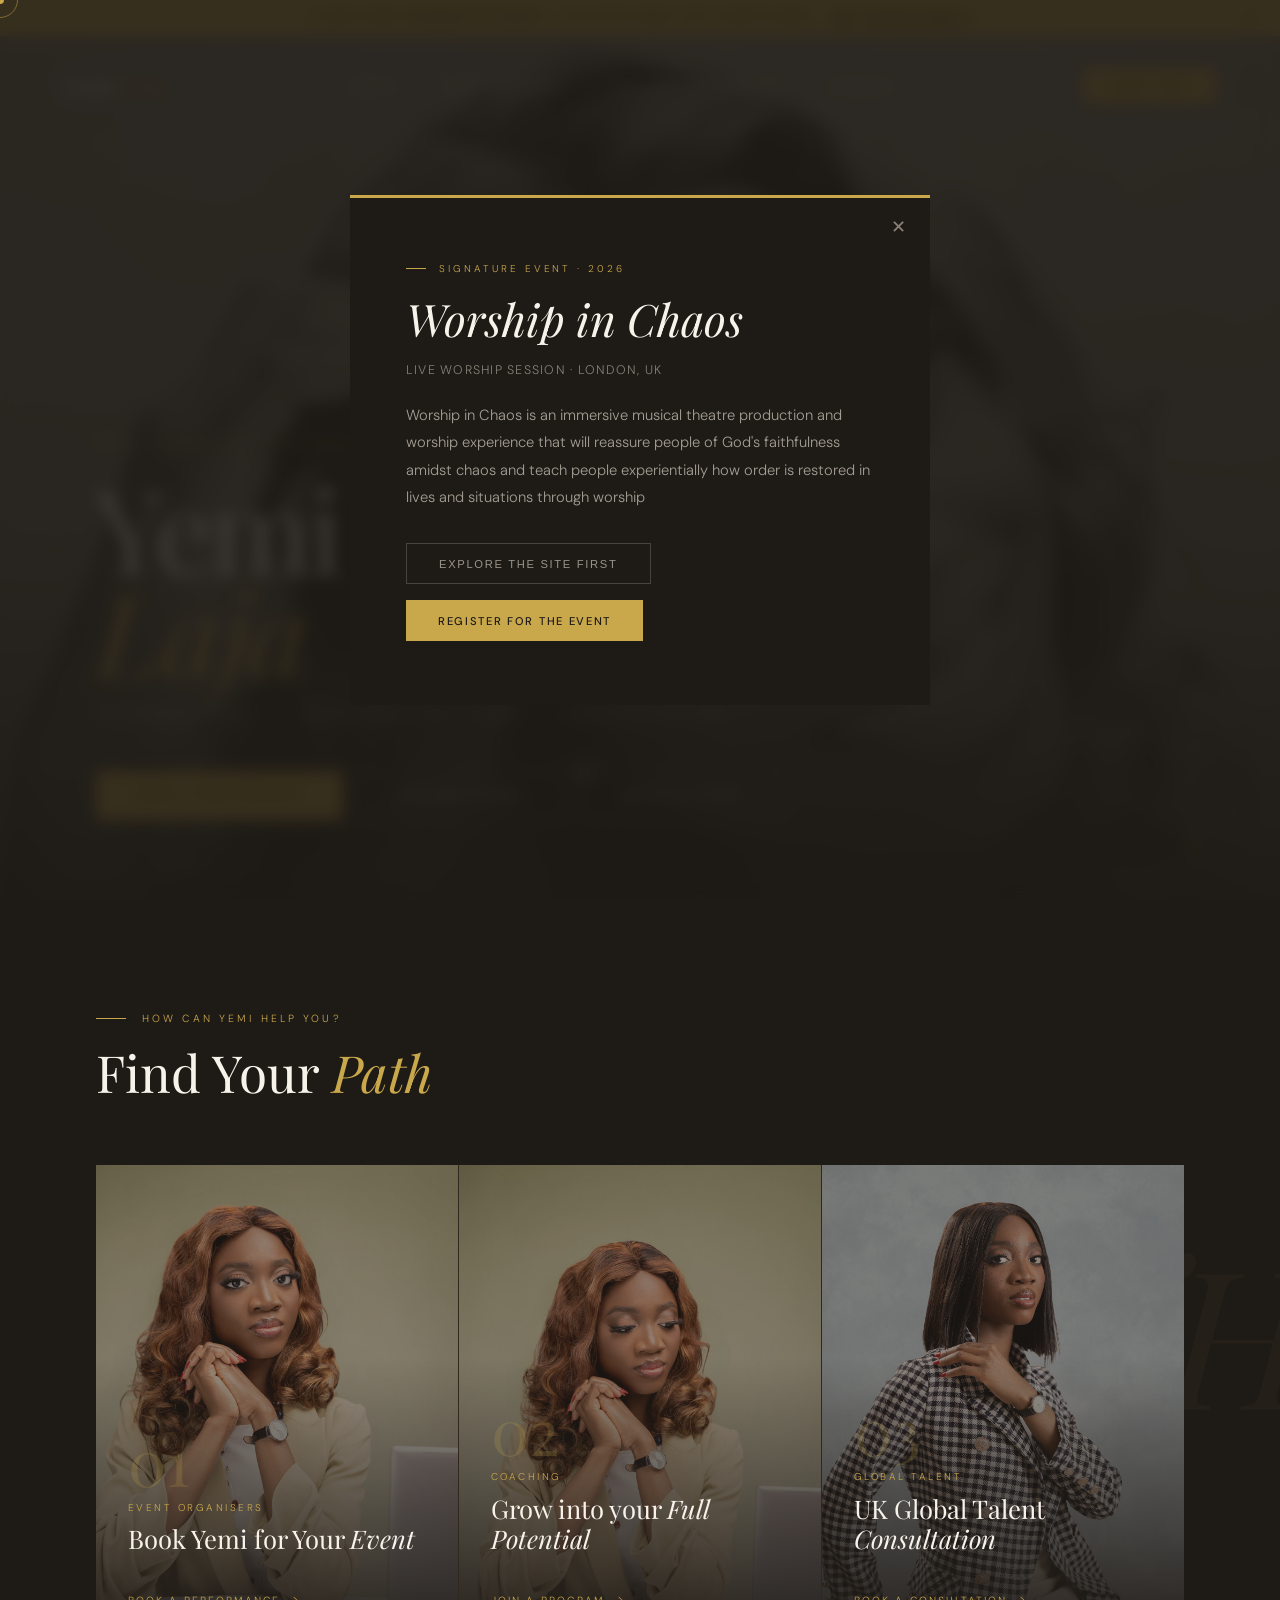
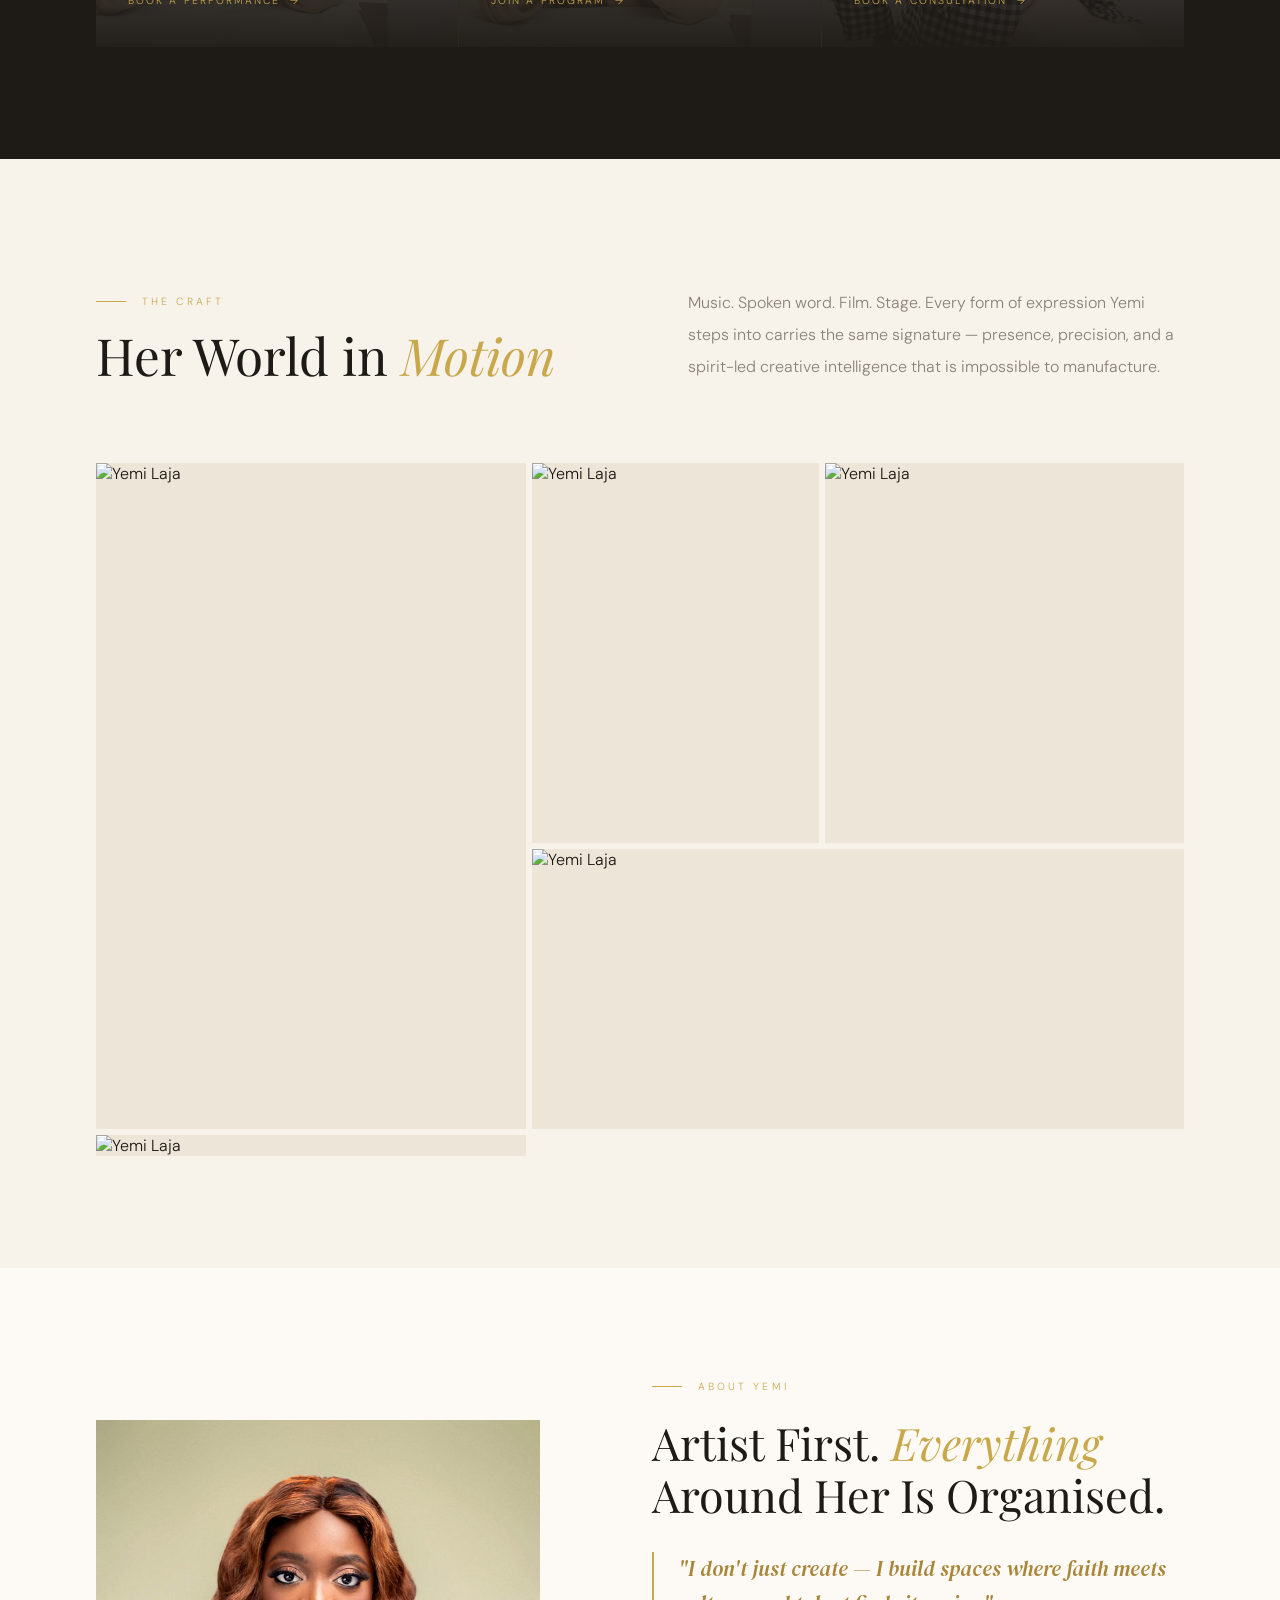
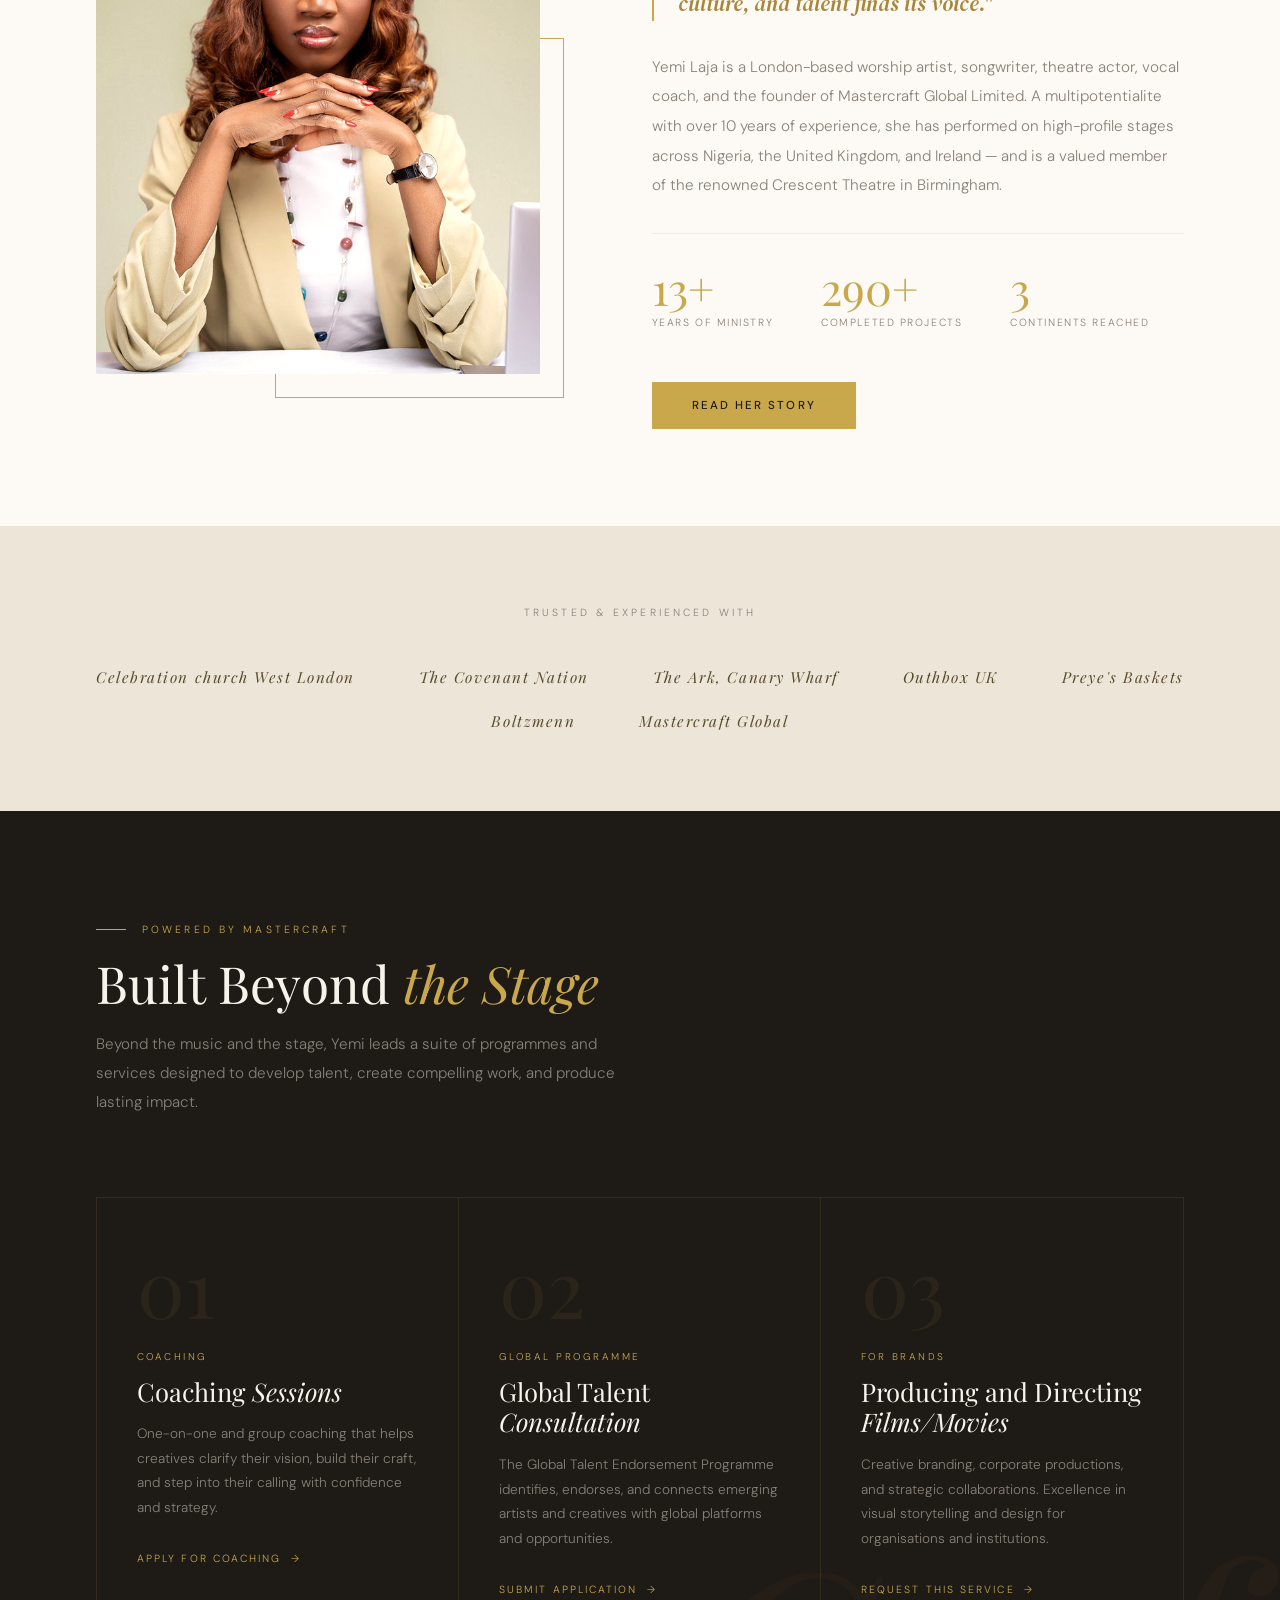
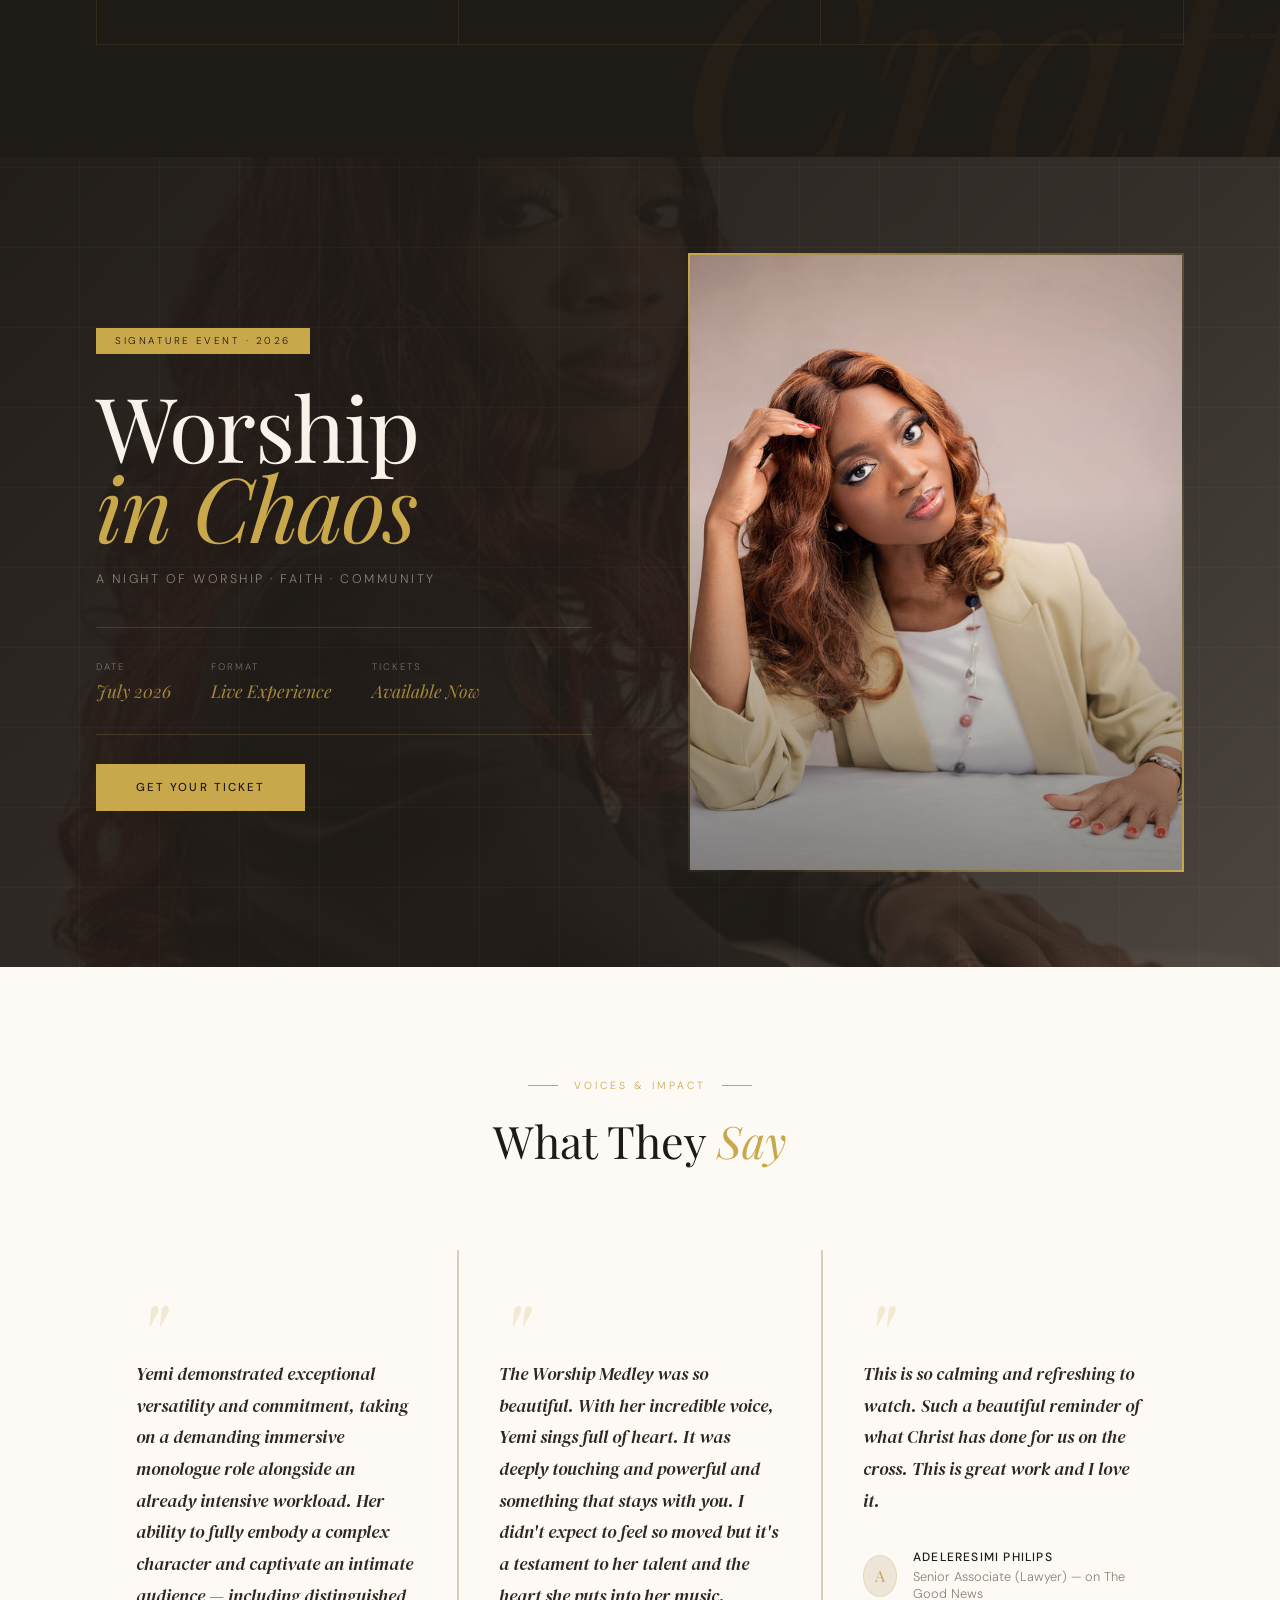
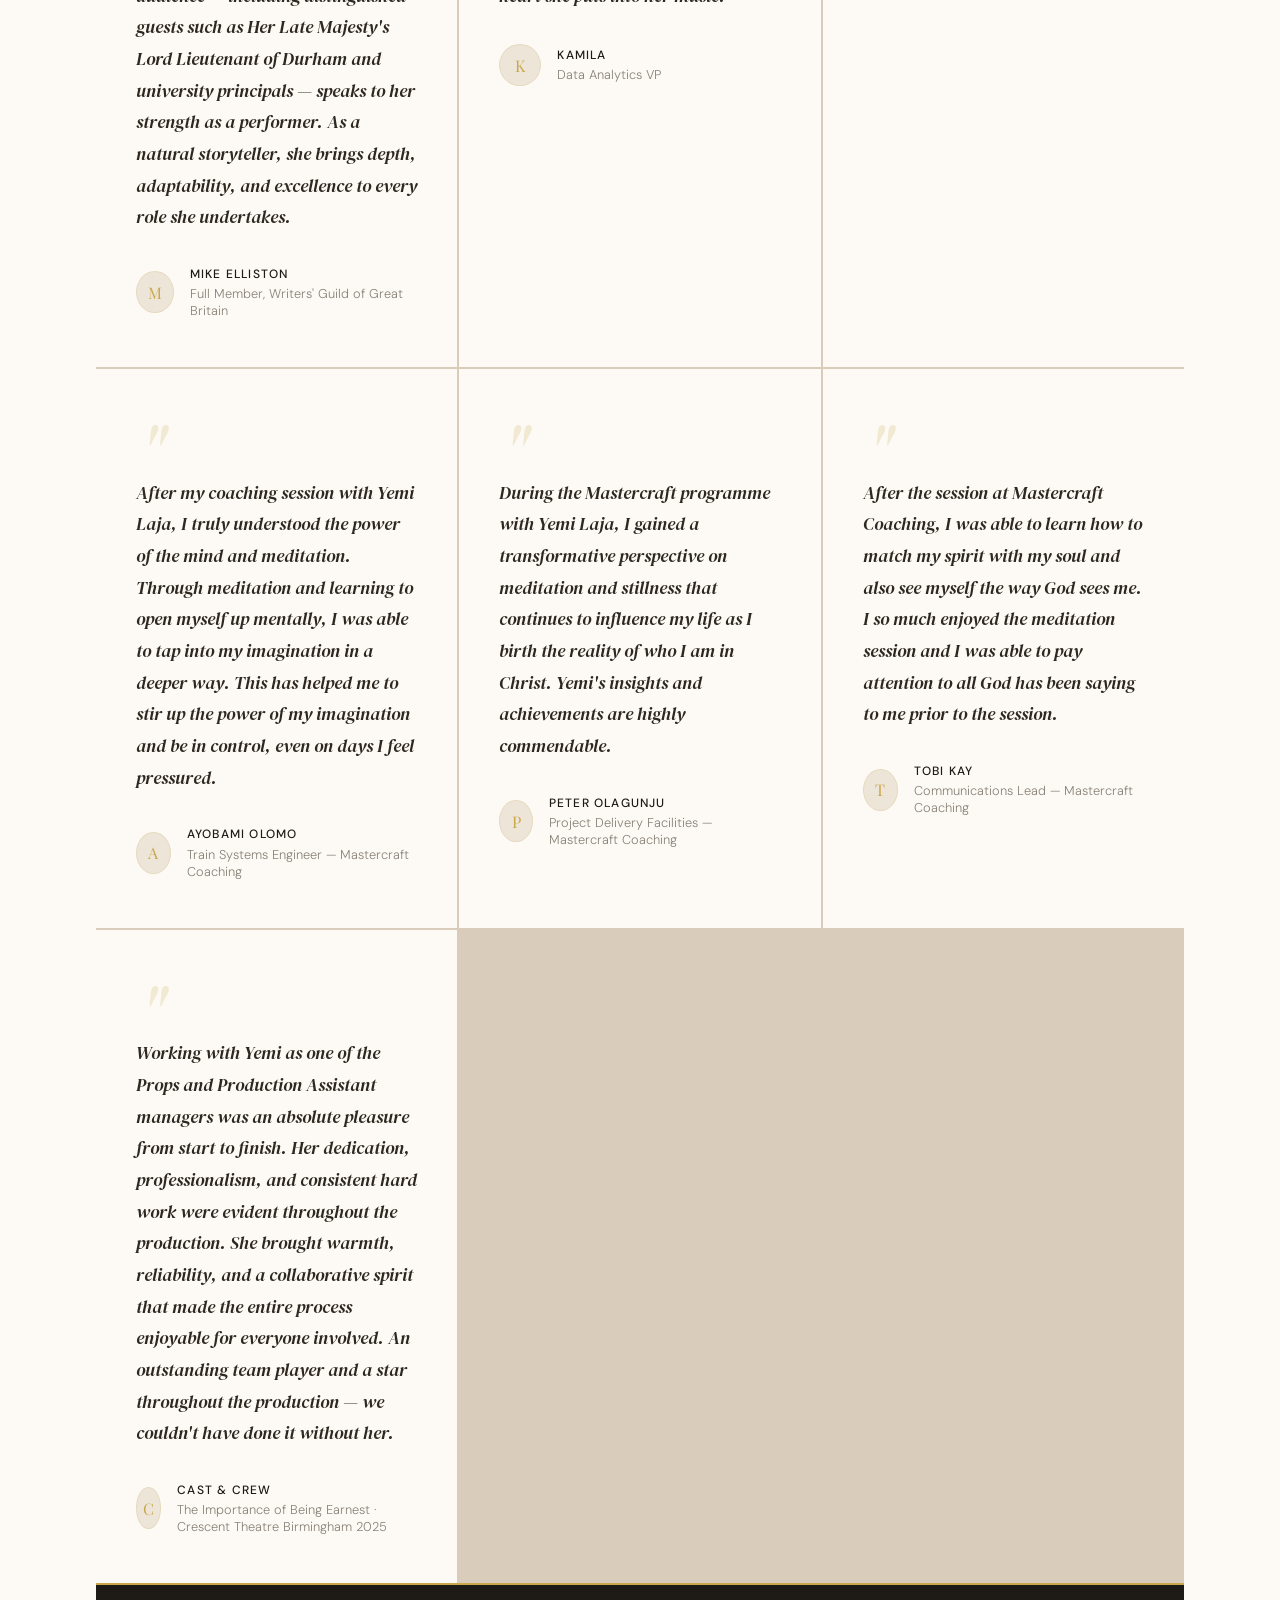
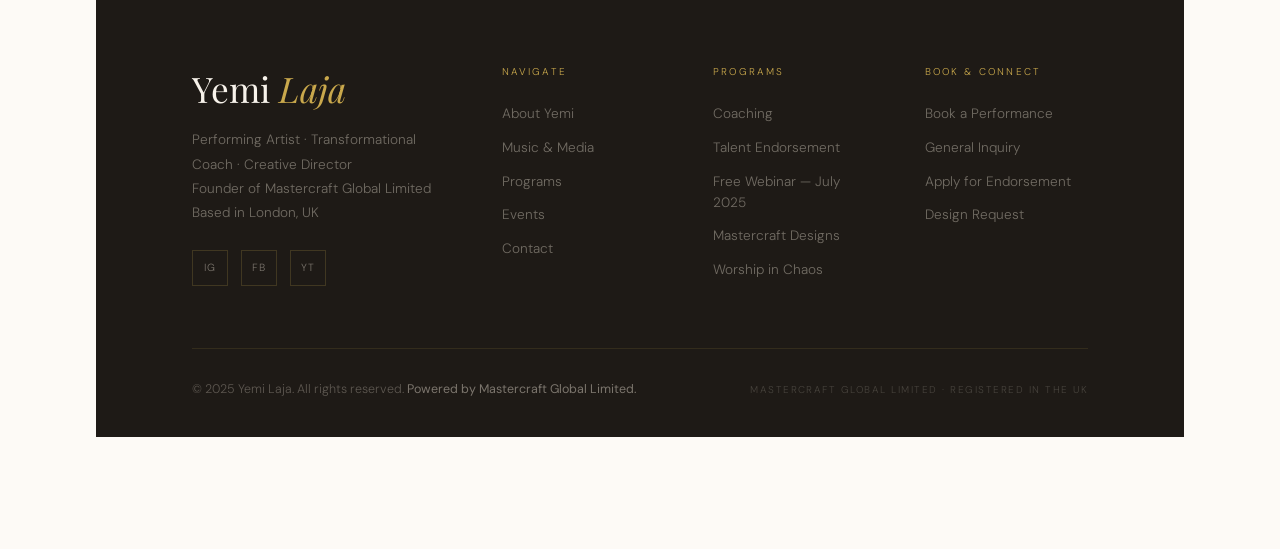
==== commit 6486cb78: "Update index.html" ====
--- a/index.html
+++ b/index.html
@@ -25,9 +25,7 @@
     <p class="ic-eyebrow">Signature Event · 2026</p>
     <h2 class="ic-title">Worship in Chaos</h2>
     <p class="ic-subtitle">Live worship Session · London, UK</p>
-    <p class="ic-body">Worship in Chaos is more than a concert. It is a live worship experience that creates space for stillness, encounter, and an atmosphere that cuts through distraction and meets people exactly where they are.
-
-This is not just an event. It is a movement. And everyone is welcome.</p>
+    <p class="ic-body">Worship in Chaos is an immersive musical theatre production and worship experience that will reassure people of God's faithfulness amidst chaos and teach people experientially how order is restored in lives and situations through worship</p>
     <div class="ic-ctas">
        <button class="ic-cta-ghost" onclick="closePopup()">Explore the Site First</button>
       <a href="/events/worship-in-chaos/" class="ic-cta-primary">Register for the event</a> 
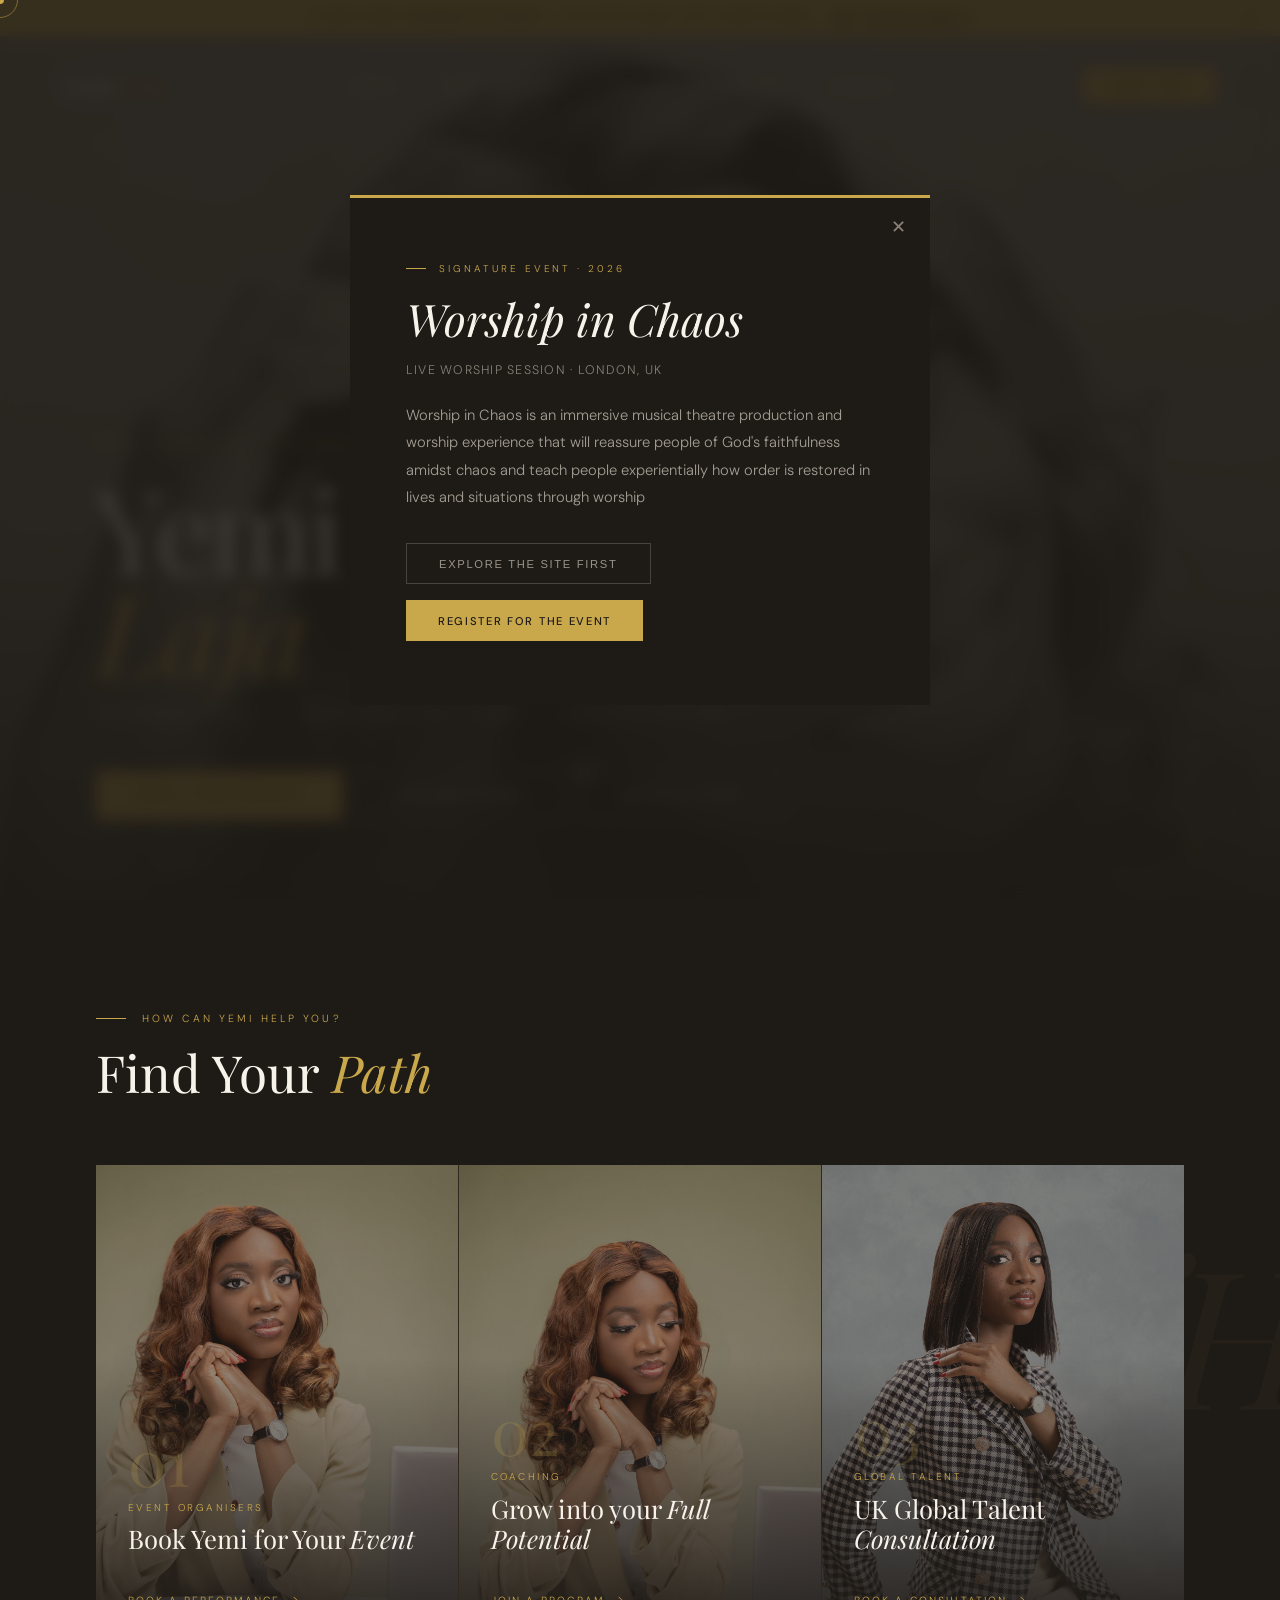
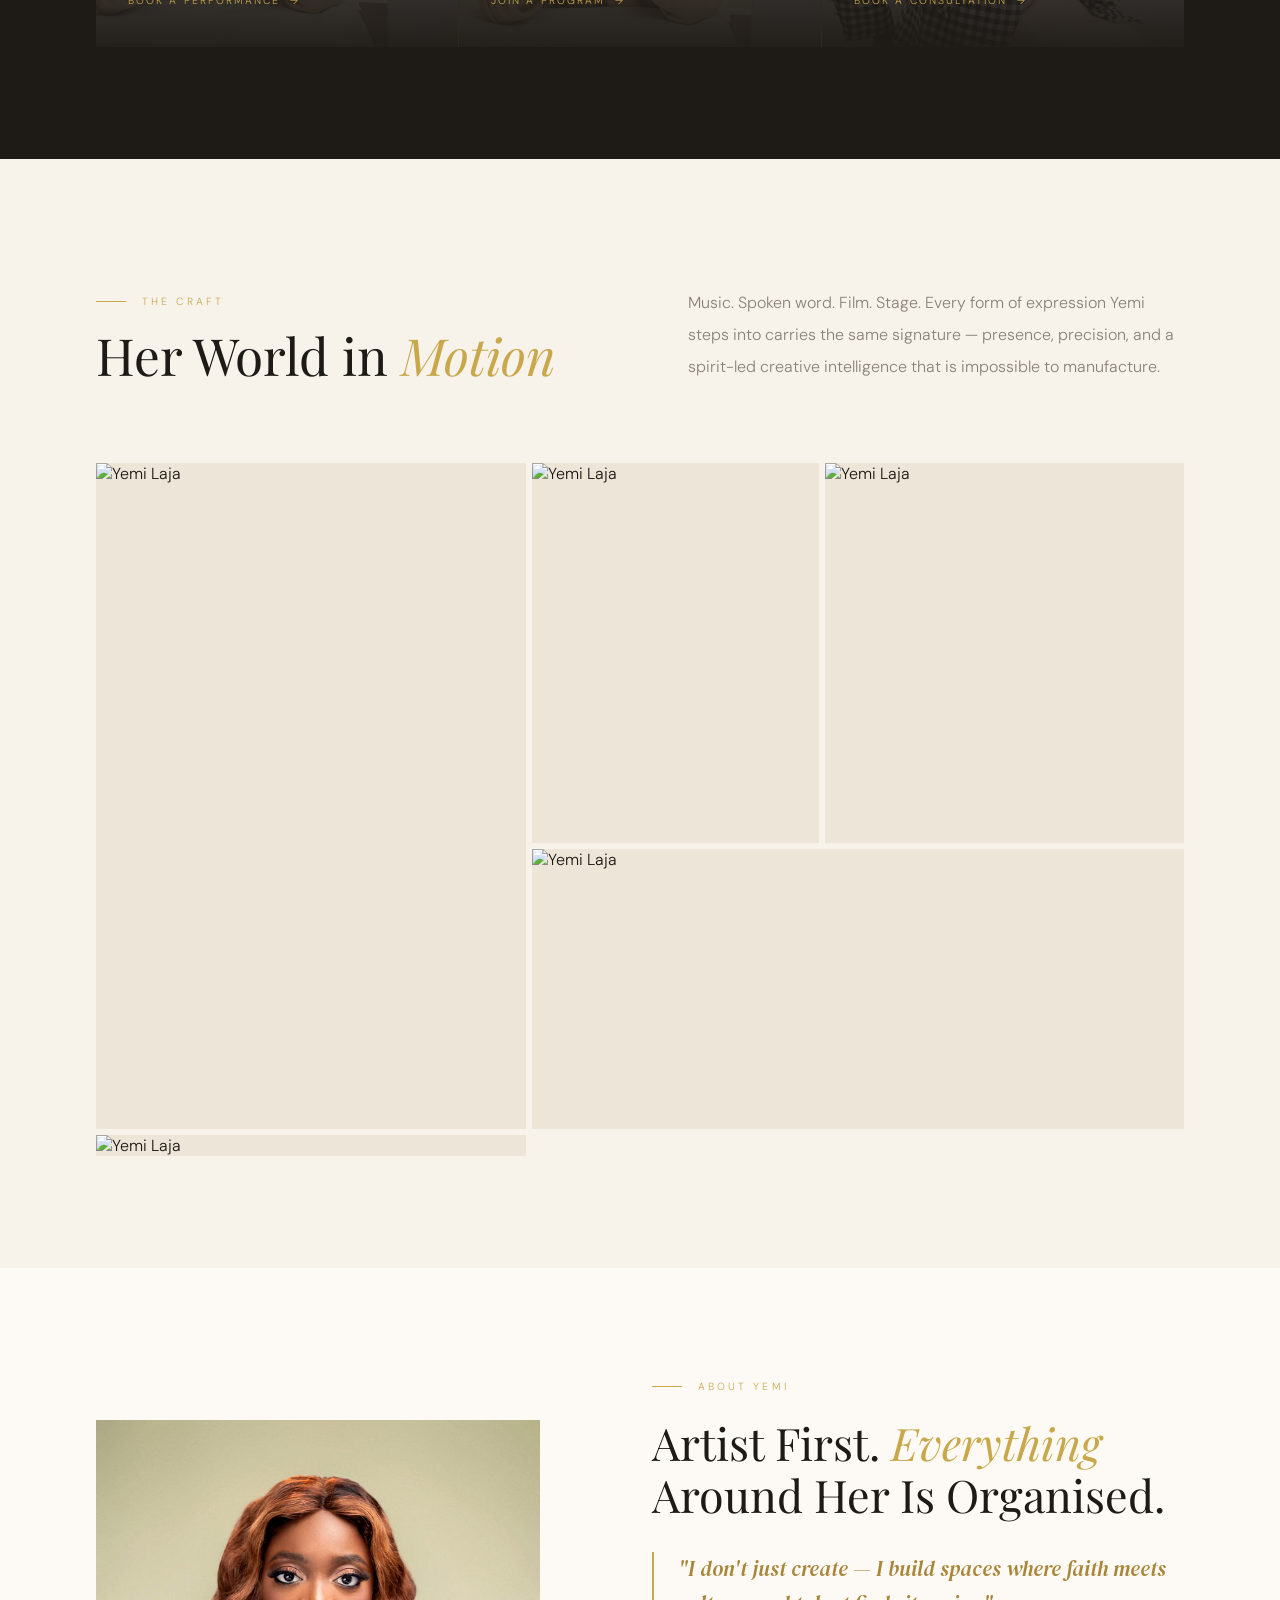
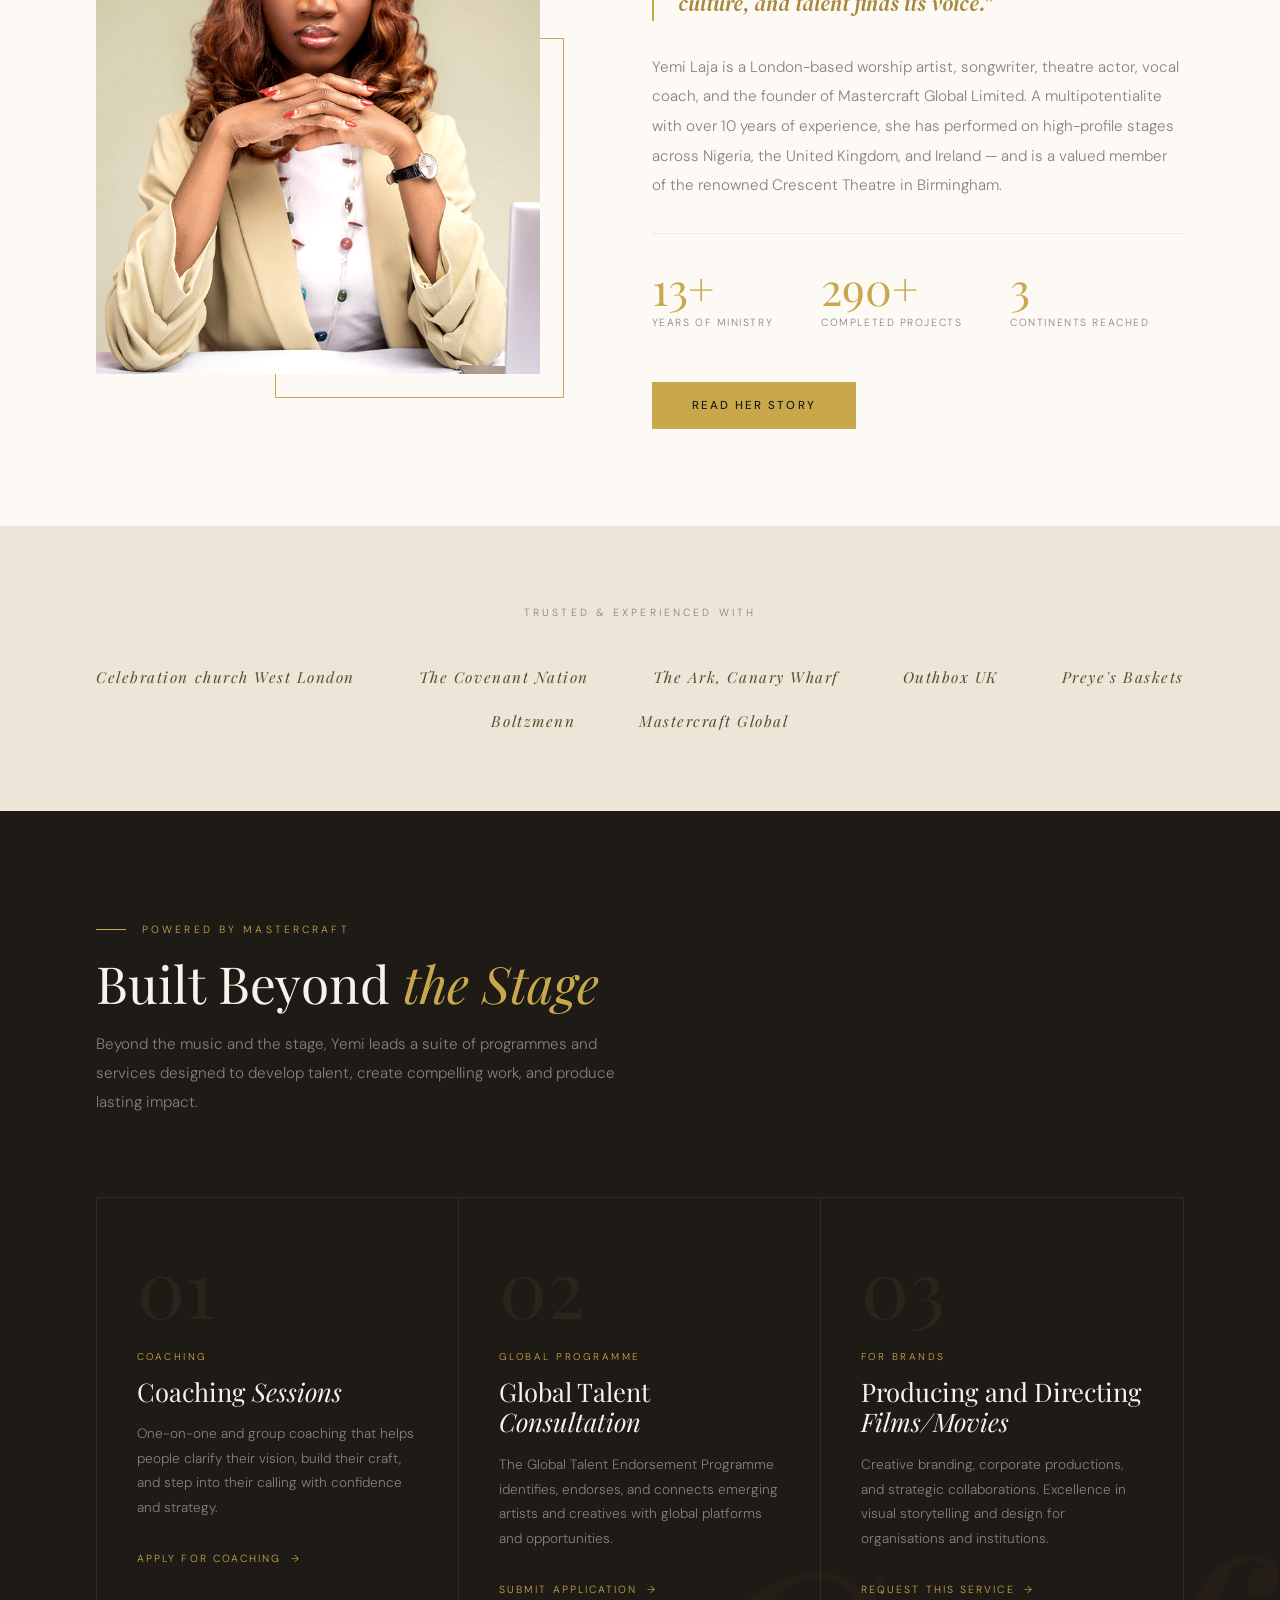
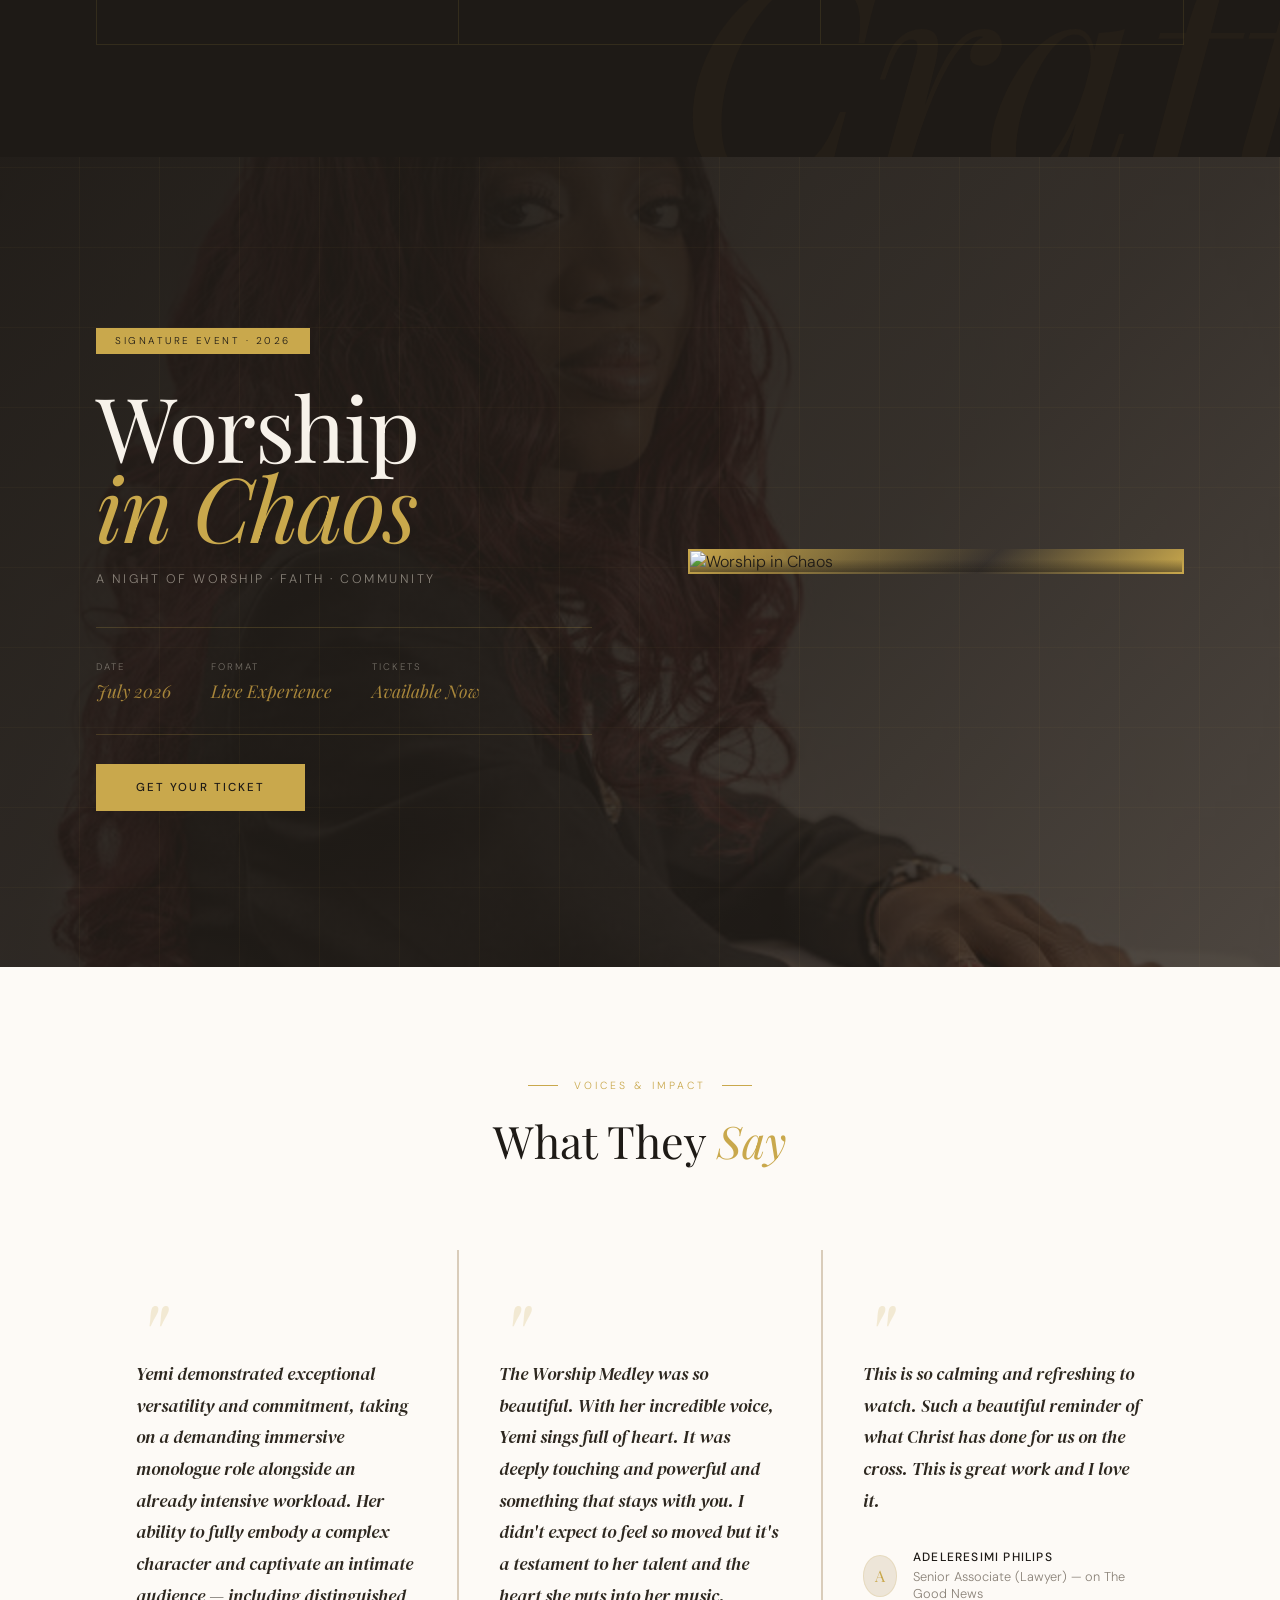
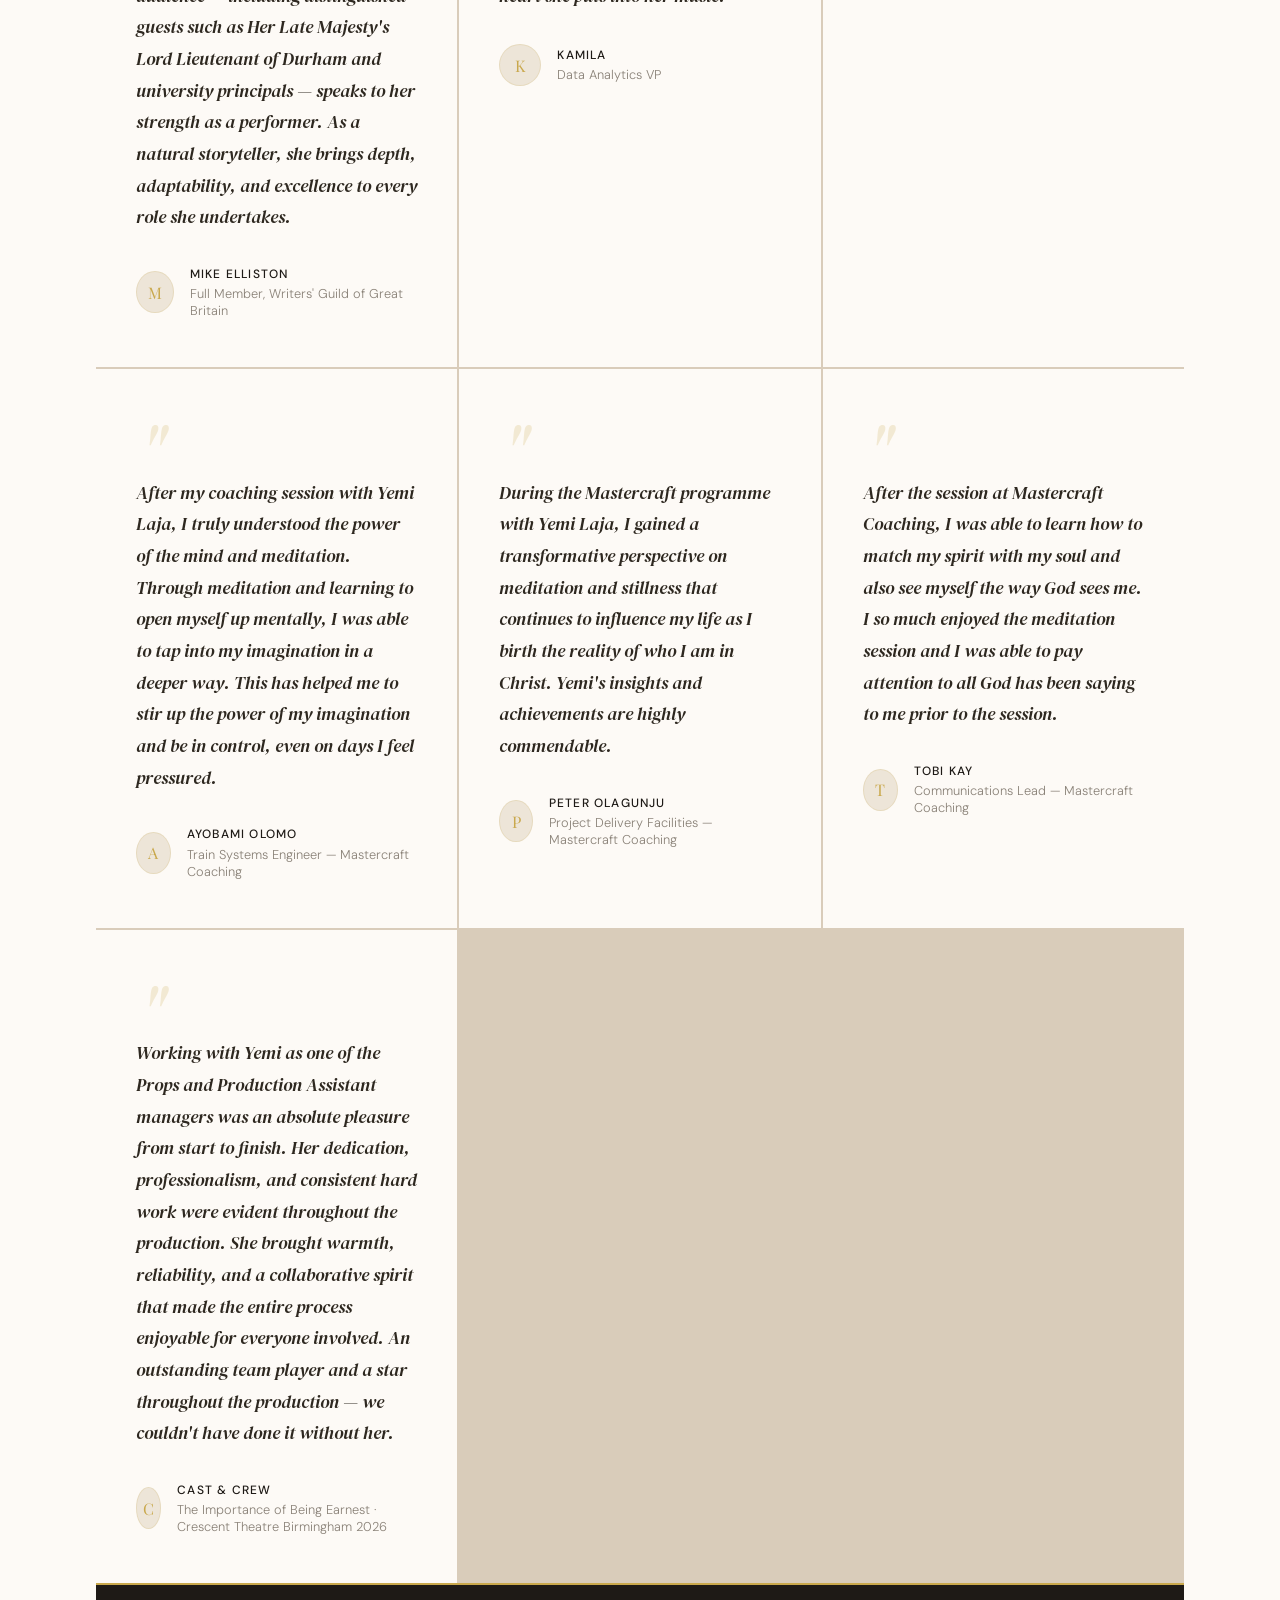
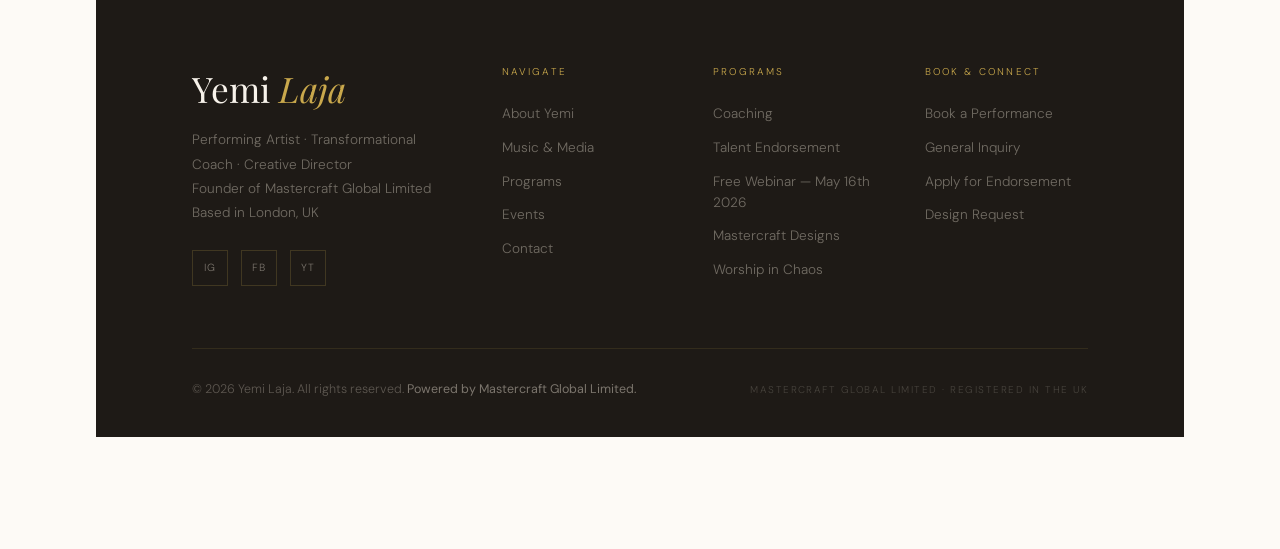
==== commit 3efa49e4: "Update index.html" ====
--- a/index.html
+++ b/index.html
@@ -217,7 +217,7 @@
       <div class="mc-num">01</div>
       <div class="mc-card-label">Coaching</div>
       <div class="mc-card-title">Coaching <em>Sessions</em></div>
-      <div class="mc-card-body">One-on-one and group coaching that helps creatives clarify their vision, build their craft, and step into their calling with confidence and strategy.</div>
+      <div class="mc-card-body">One-on-one and group coaching that helps people clarify their vision, build their craft, and step into their calling with confidence and strategy.</div>
       <div class="mc-link">Apply for Coaching</div>
     </a>
     <a href="/services/" class="mc-card reveal reveal-delay-2">
@@ -258,7 +258,7 @@
     </div>
     <div class="event-right reveal reveal-delay-2">
       <div class="event-img-wrap">
-        <img src="../photos/yemi-06.png" alt="Worship in Chaos">
+        <img src="https://i.ibb.co/nxbwmfd/yemi-laja-1776967276-3881805289770992674-6006495913.webp" alt="Worship in Chaos">
         <div class="event-img-overlay"></div>
       </div>
     </div>
@@ -352,7 +352,7 @@
         <div class="testi-avatar">C</div>
         <div>
           <div class="testi-name">Cast &amp; Crew</div>
-          <div class="testi-role">The Importance of Being Earnest · Crescent Theatre Birmingham 2025</div>
+          <div class="testi-role">The Importance of Being Earnest · Crescent Theatre Birmingham 2026</div>
         </div>
       </div>
     </div>
@@ -385,7 +385,7 @@
       <p class="footer-col-title">Programs</p>
       <ul class="footer-links">
         <li><a href="/programs/#coaching">Coaching</a></li>
-        <li><a href="/programs/#endorsement">Talent Endorsement</a></li><li><a href="/global-talent-webinar/">Free Webinar — July 2025</a></li>
+        <li><a href="/programs/#endorsement">Talent Endorsement</a></li><li><a href="/global-talent-webinar/">Free Webinar — May 16th 2026</a></li>
         <li><a href="/programs/#design">Mastercraft Designs</a></li>
         <li><a href="/events/">Worship in Chaos</a></li>
       </ul>
@@ -401,7 +401,7 @@
     </div>
   </div>
   <div class="footer-bottom">
-    <p class="footer-legal">© 2025 Yemi Laja. All rights reserved. <strong>Powered by Mastercraft Global Limited.</strong></p>
+    <p class="footer-legal">© 2026 Yemi Laja. All rights reserved. <strong>Powered by Mastercraft Global Limited.</strong></p>
     <p class="footer-mc">Mastercraft Global Limited · Registered in the UK</p>
   </div>
 </footer>
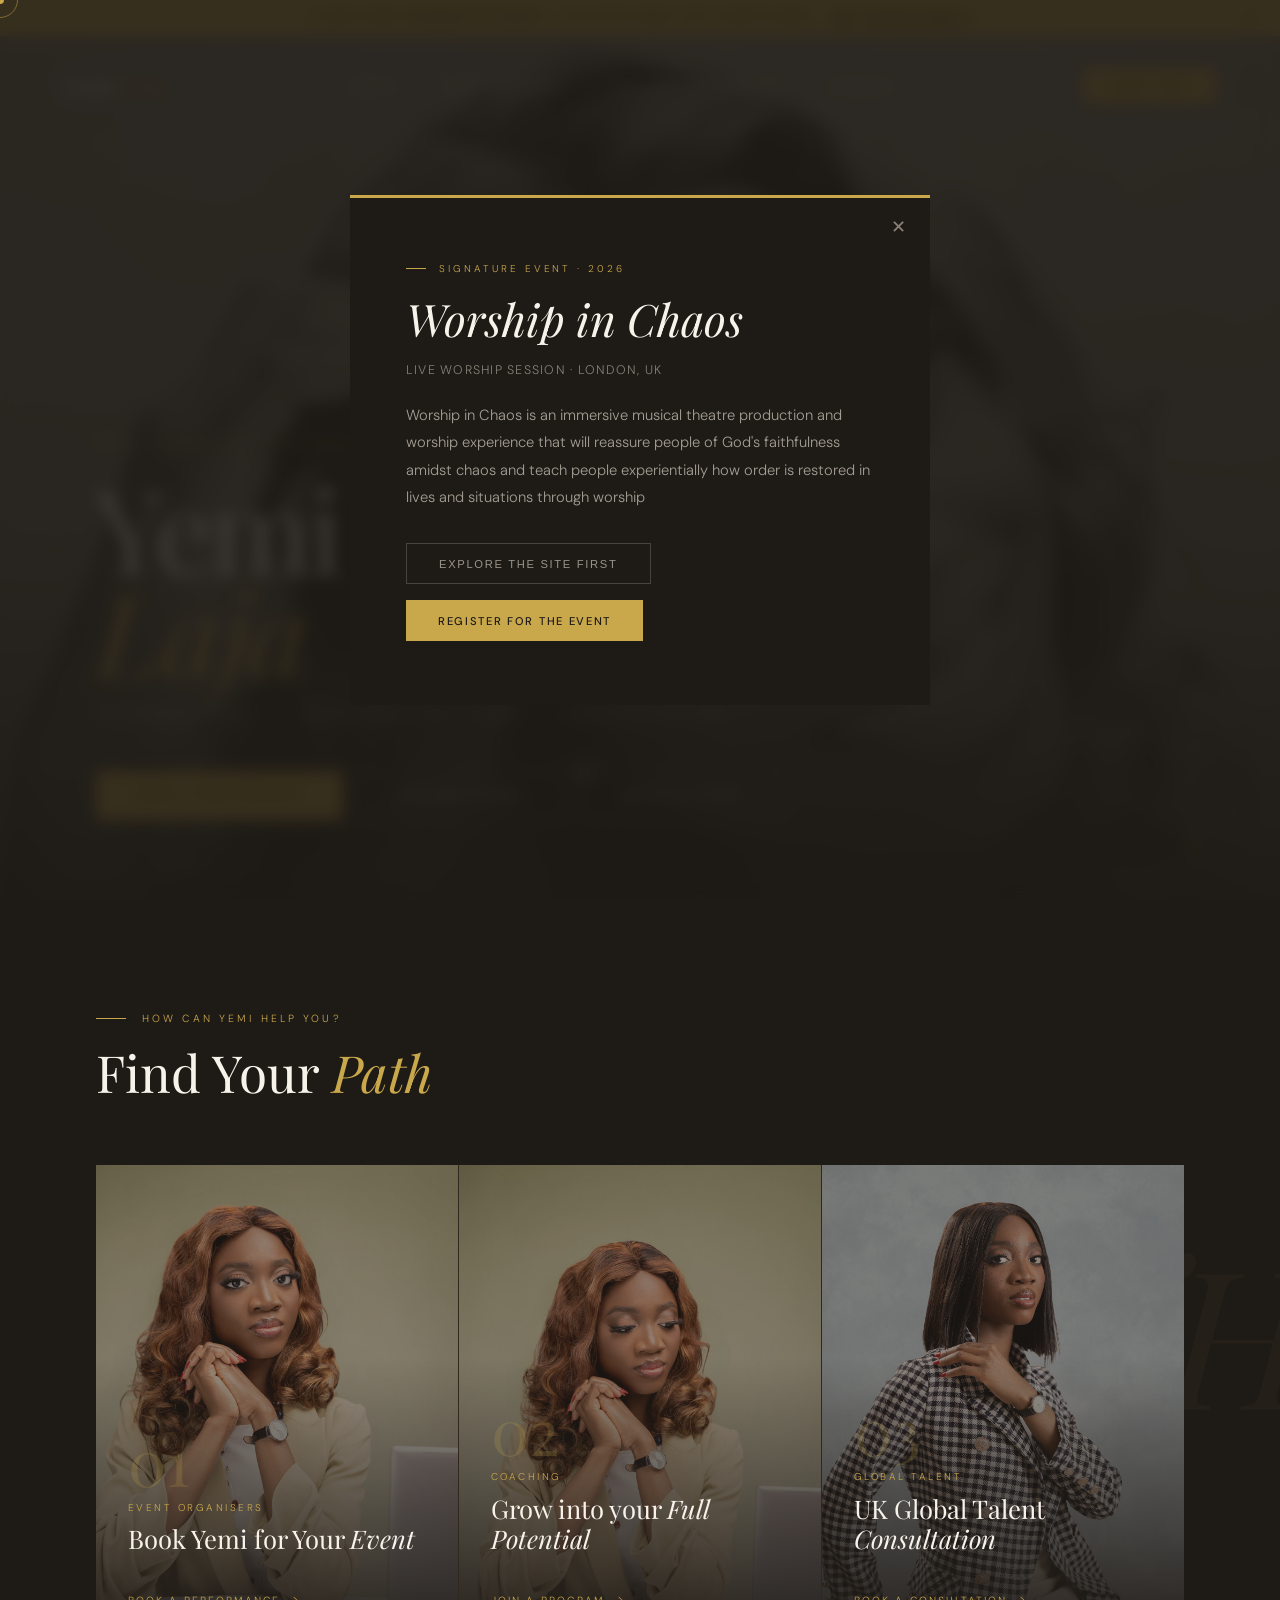
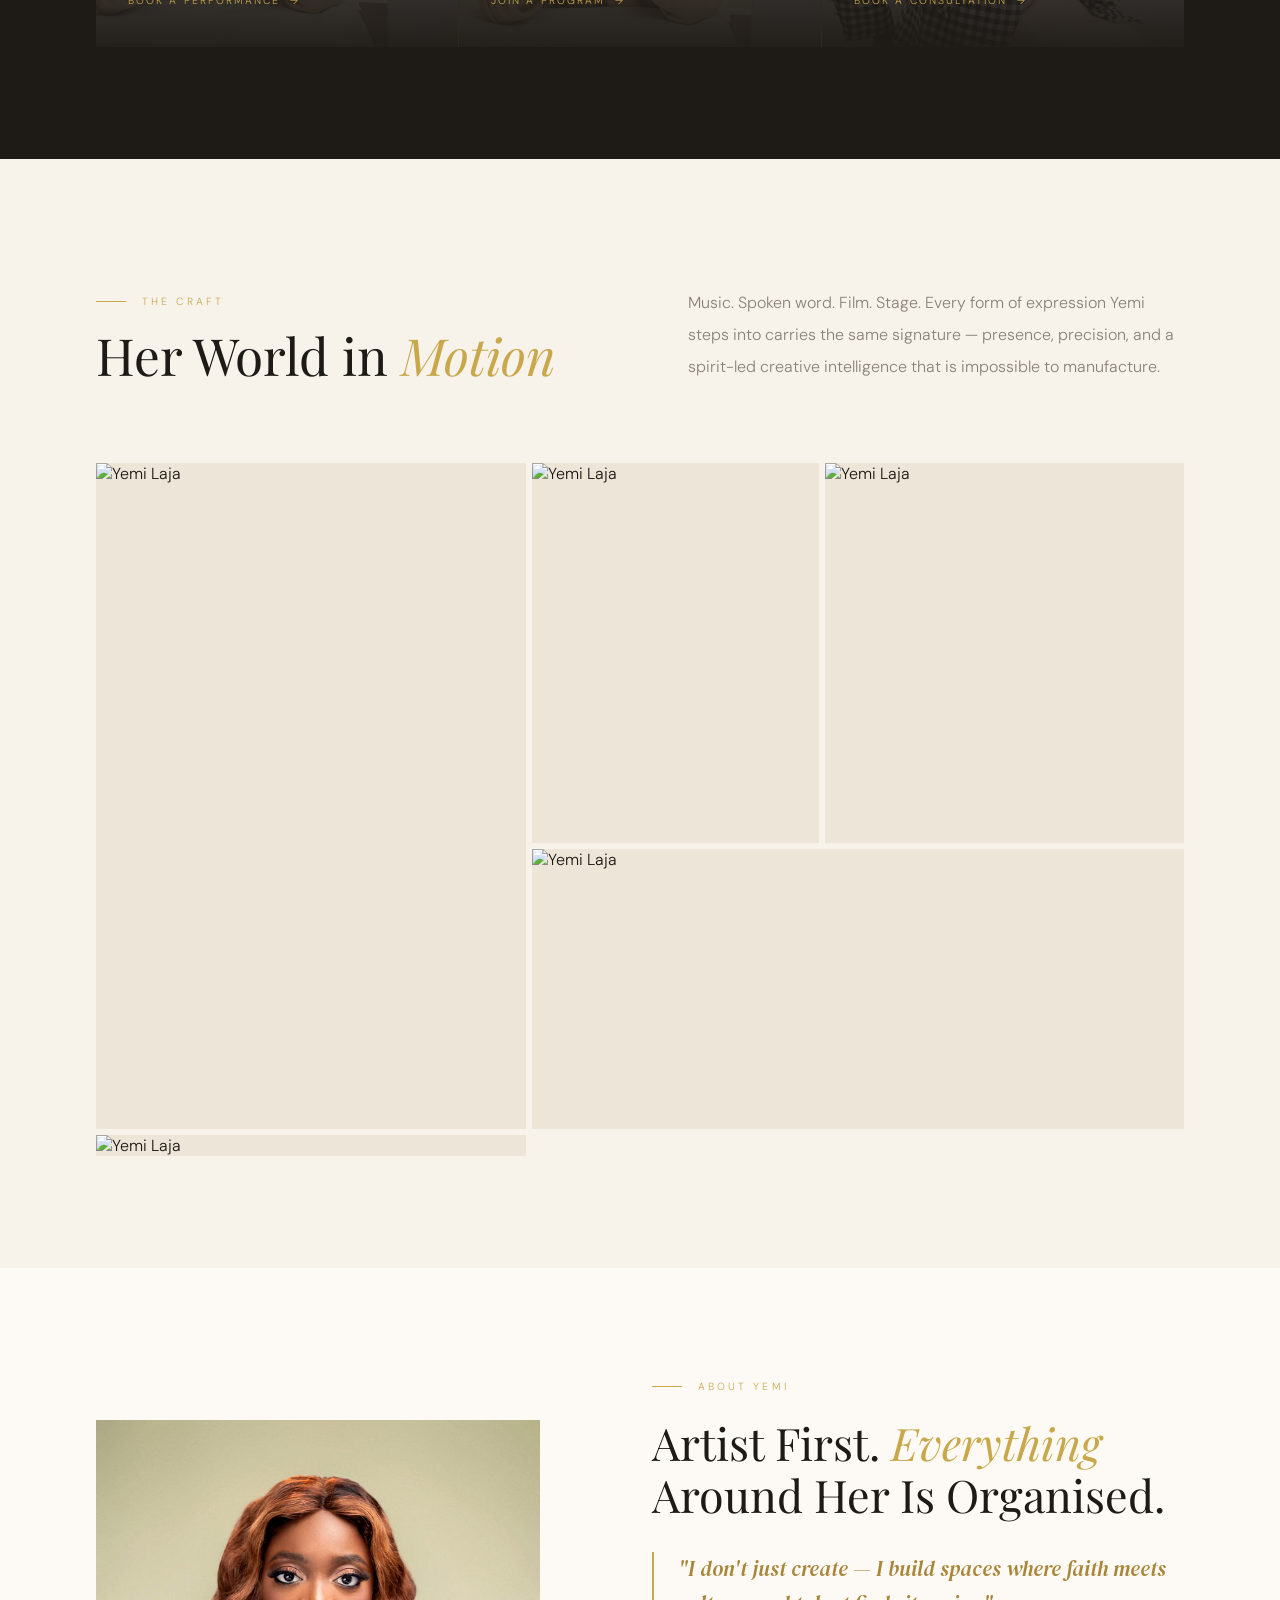
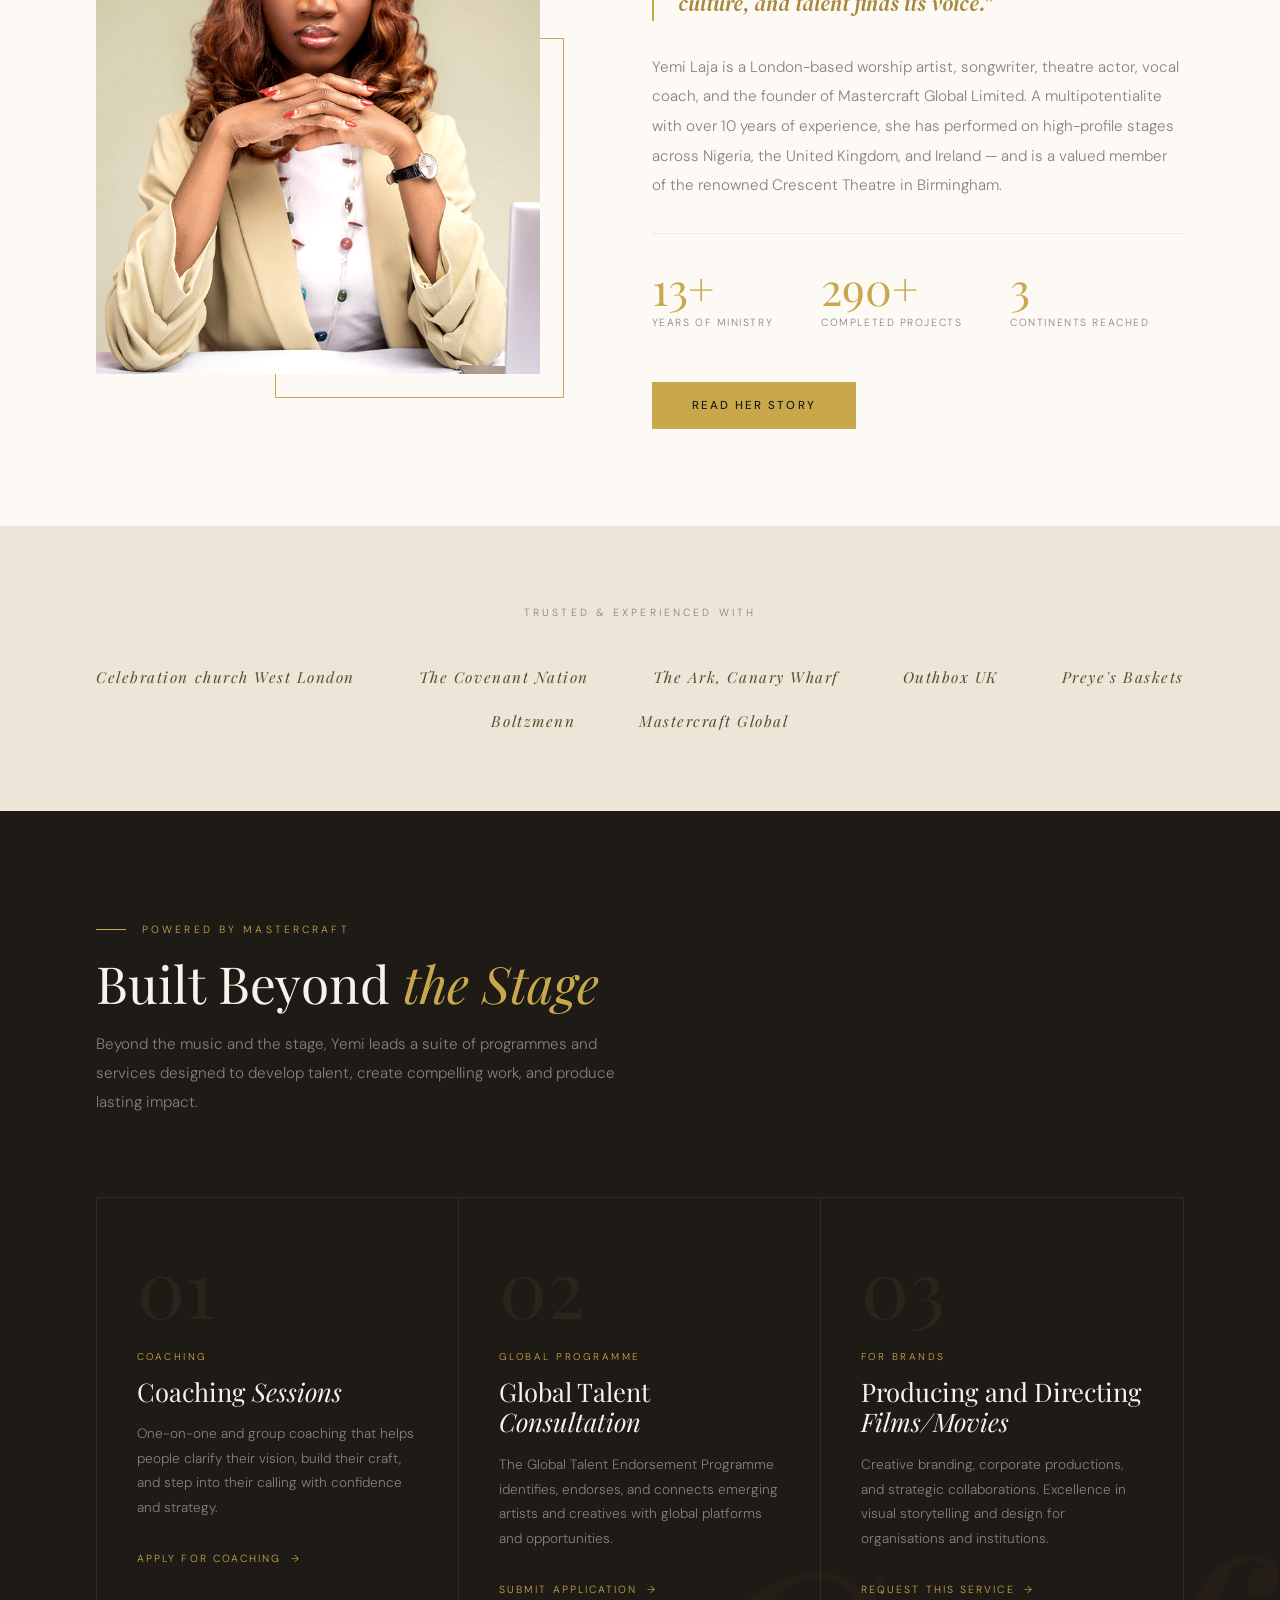
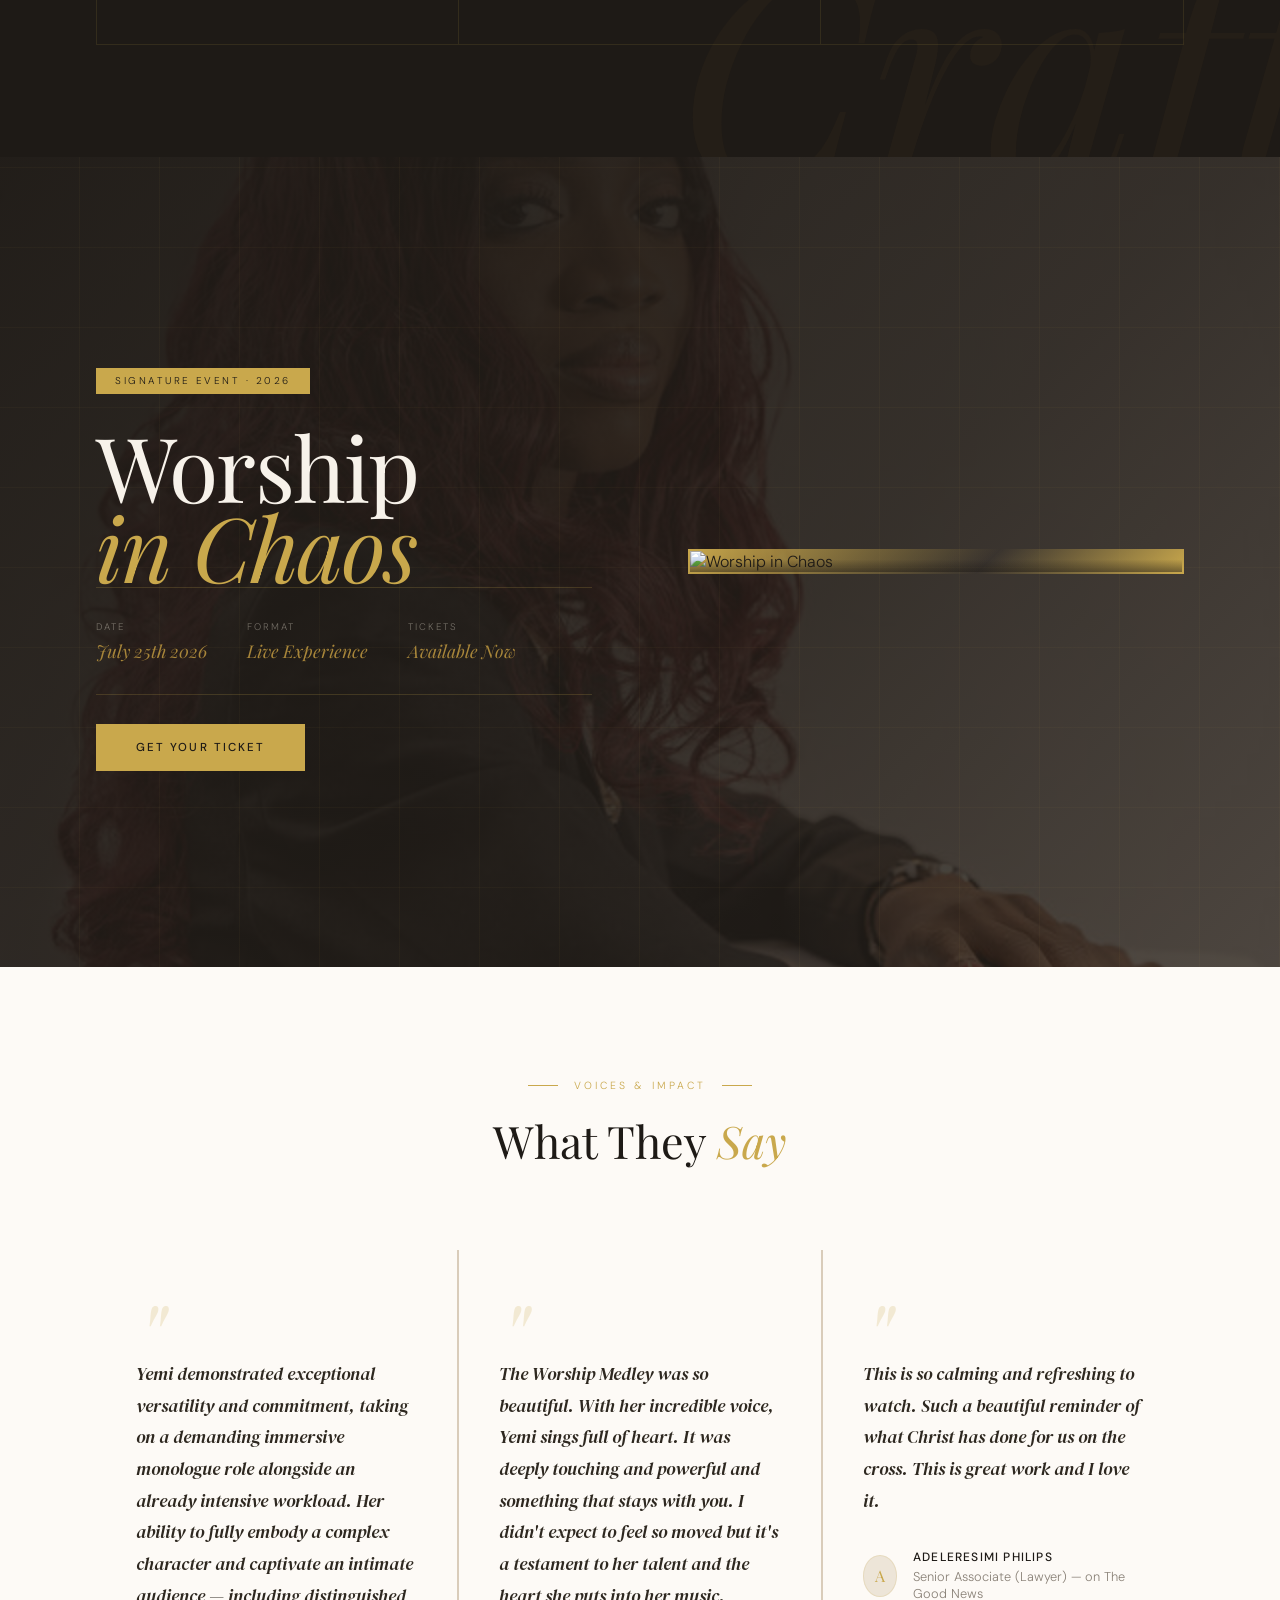
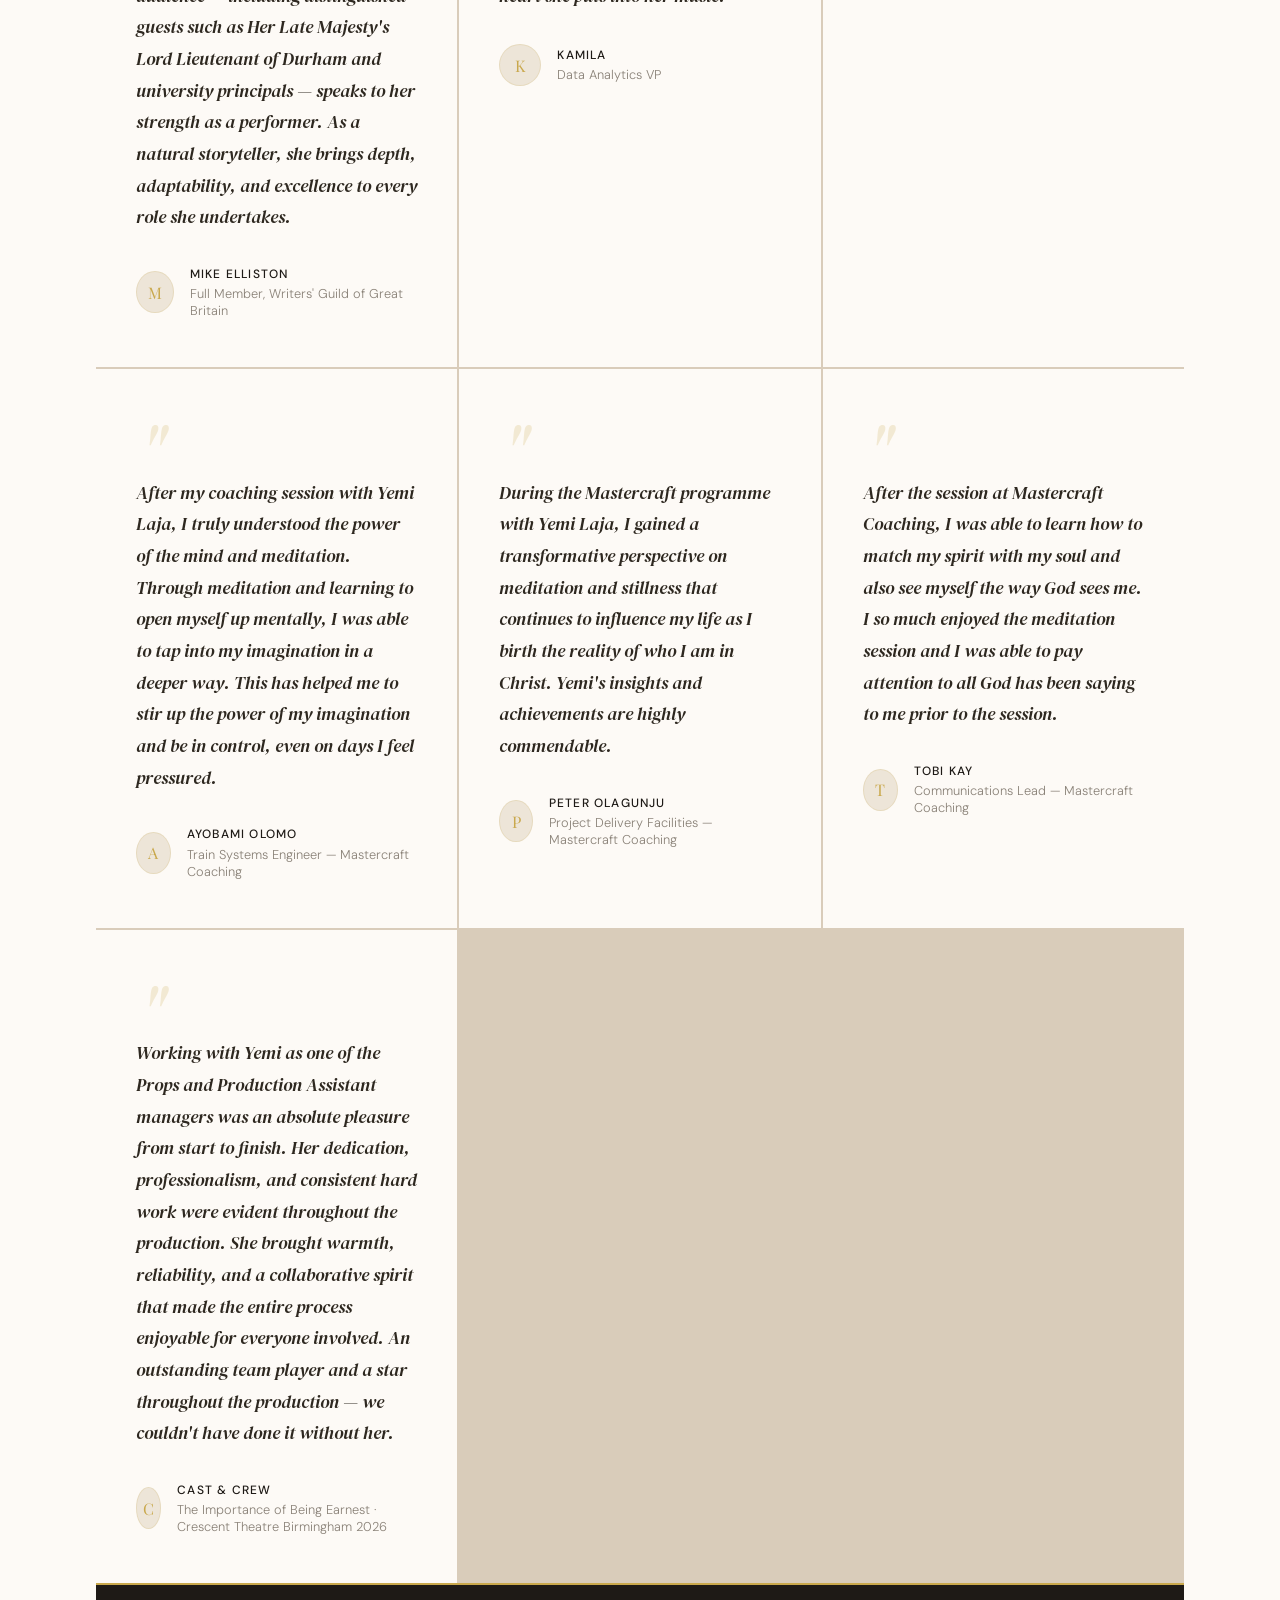
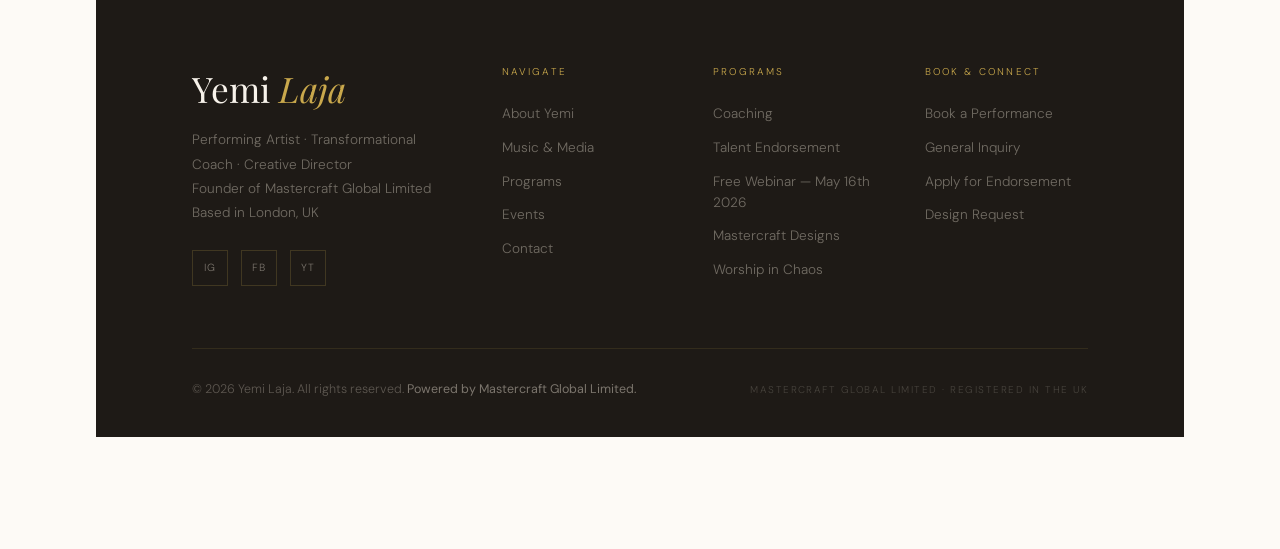
==== commit 54e0dcbb: "Update index.html" ====
--- a/index.html
+++ b/index.html
@@ -248,9 +248,9 @@
     <div class="reveal">
       <span class="event-badge">Signature Event · 2026</span>
       <h2 class="event-title">Worship<em>in Chaos</em></h2>
-      <p class="event-sub">A Night of Worship · Faith · Community</p>
+   <!--   <p class="event-sub">A Night of Worship · Faith · Community</p> -->
       <div class="event-meta">
-        <div><div class="meta-label">Date</div><div class="meta-val">July 2026</div></div>
+        <div><div class="meta-label">Date</div><div class="meta-val">July 25th 2026</div></div>
         <div><div class="meta-label">Format</div><div class="meta-val">Live Experience</div></div>
         <div><div class="meta-label">Tickets</div><div class="meta-val">Available Now</div></div>
       </div>
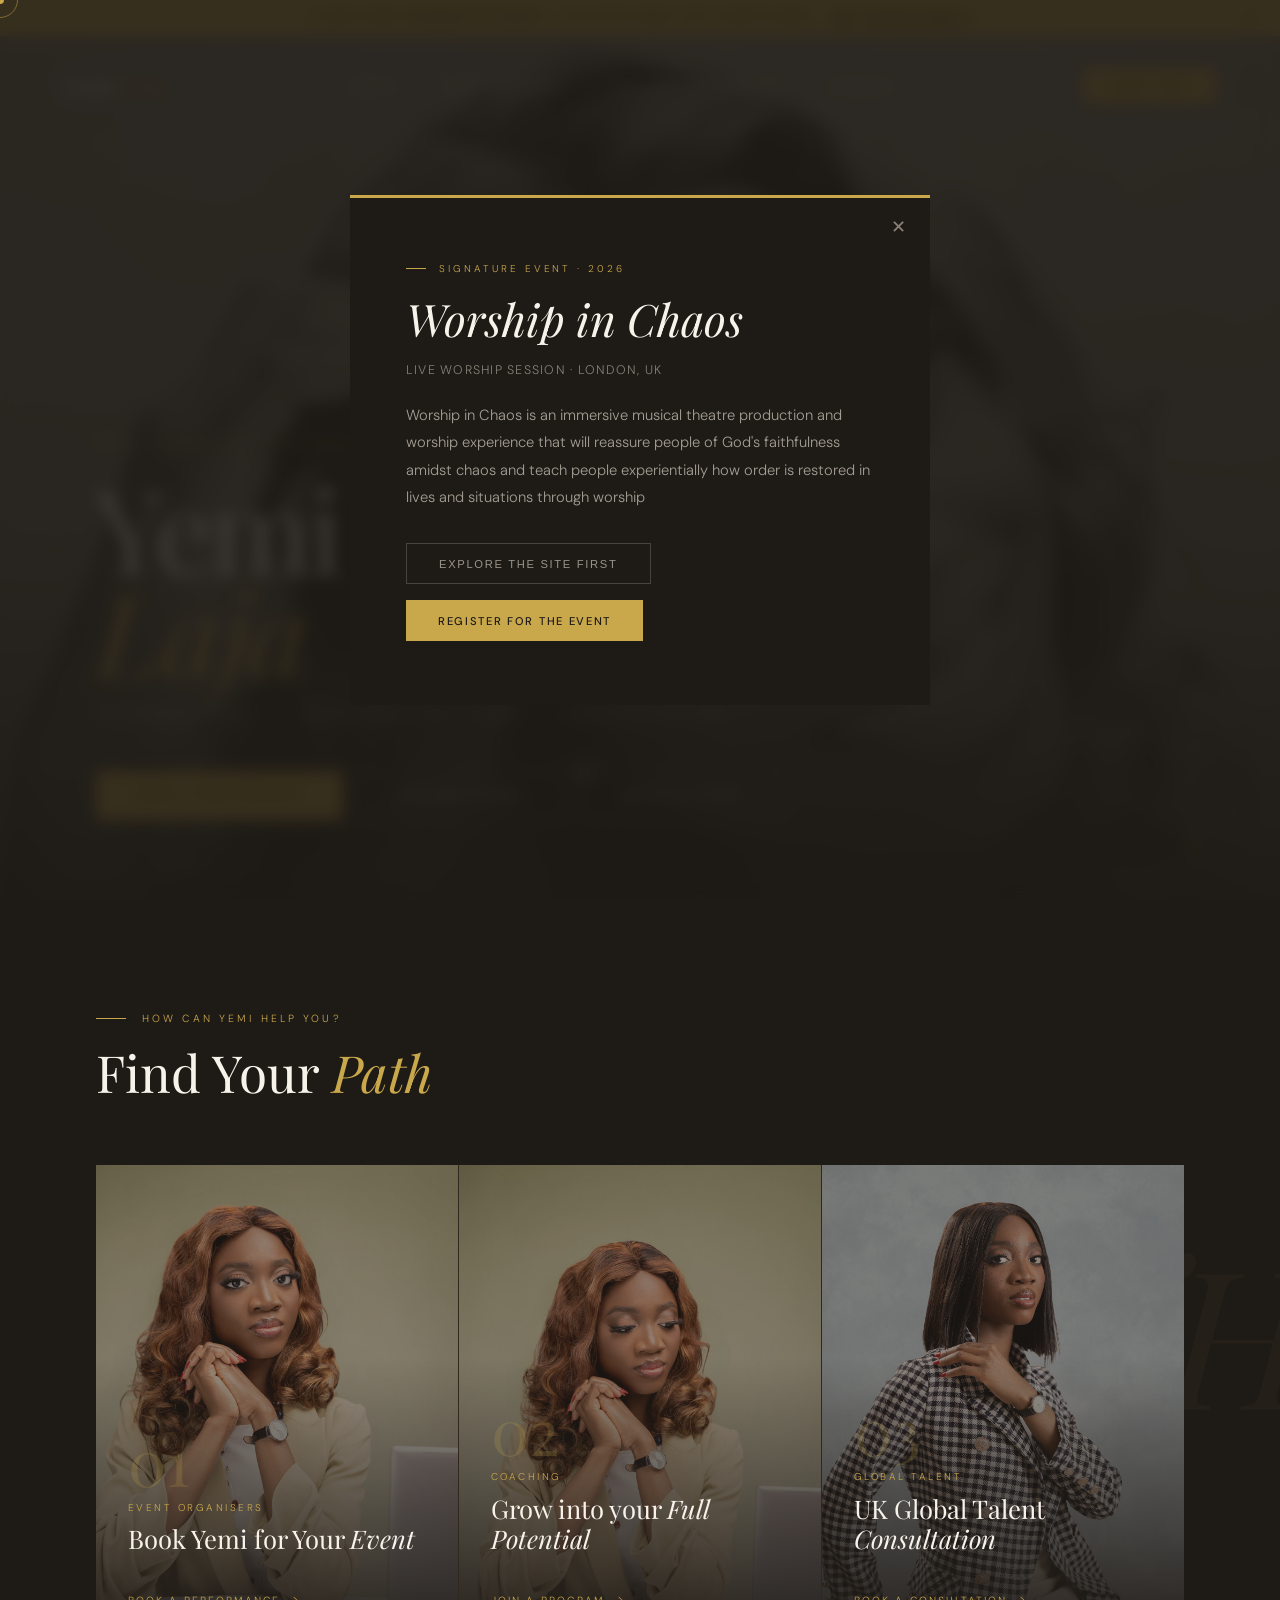
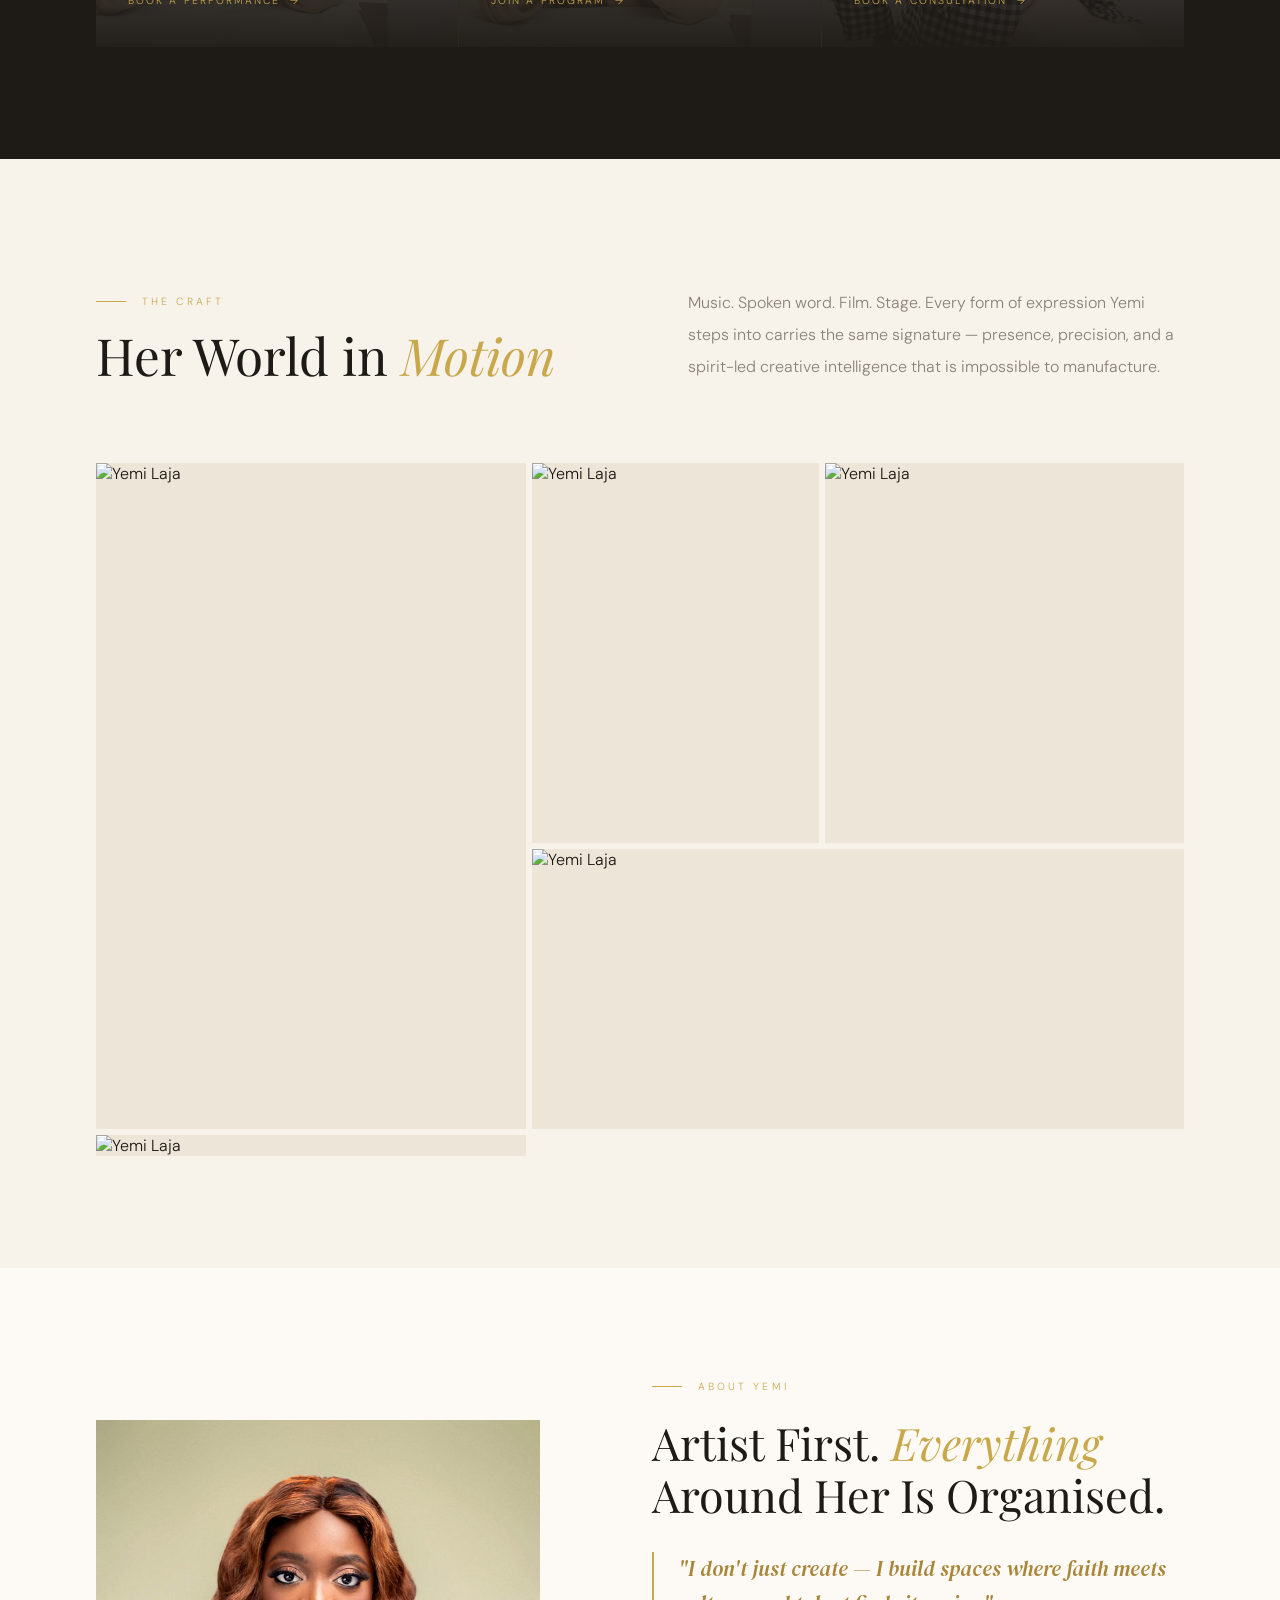
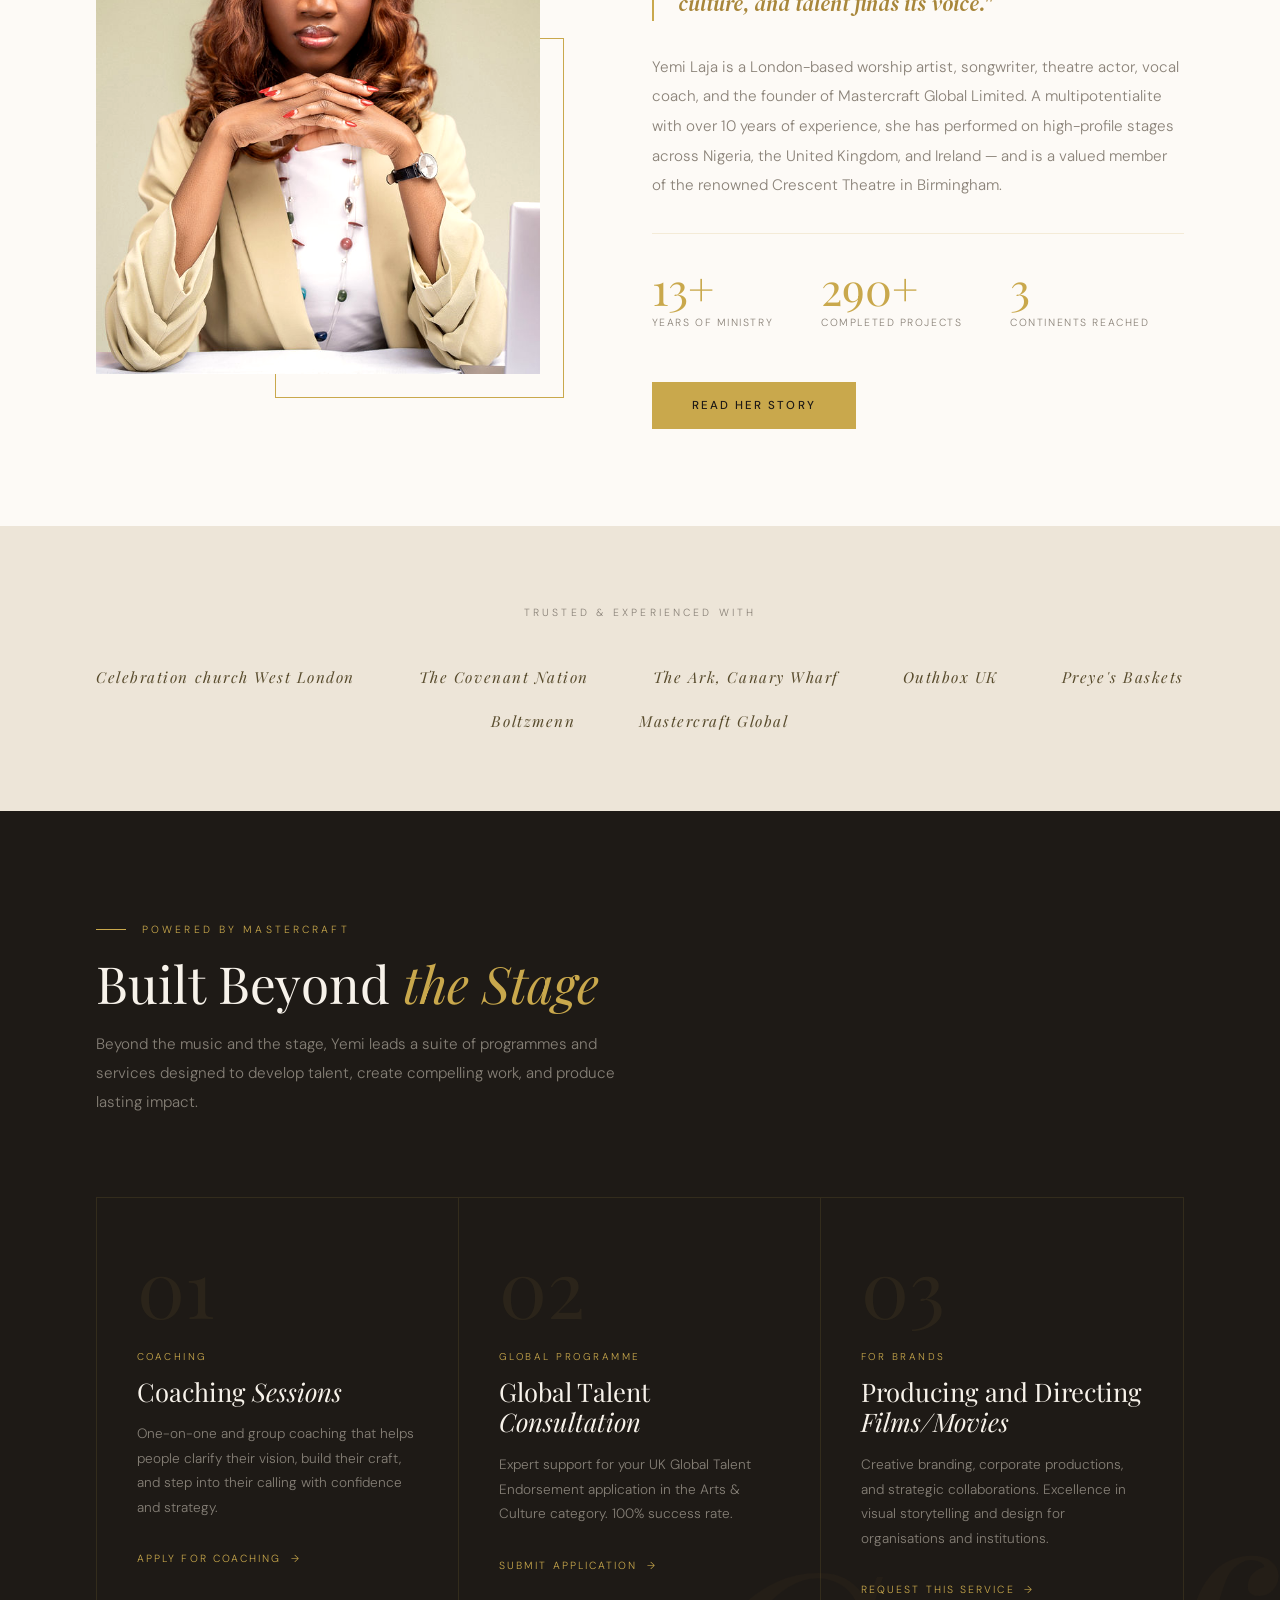
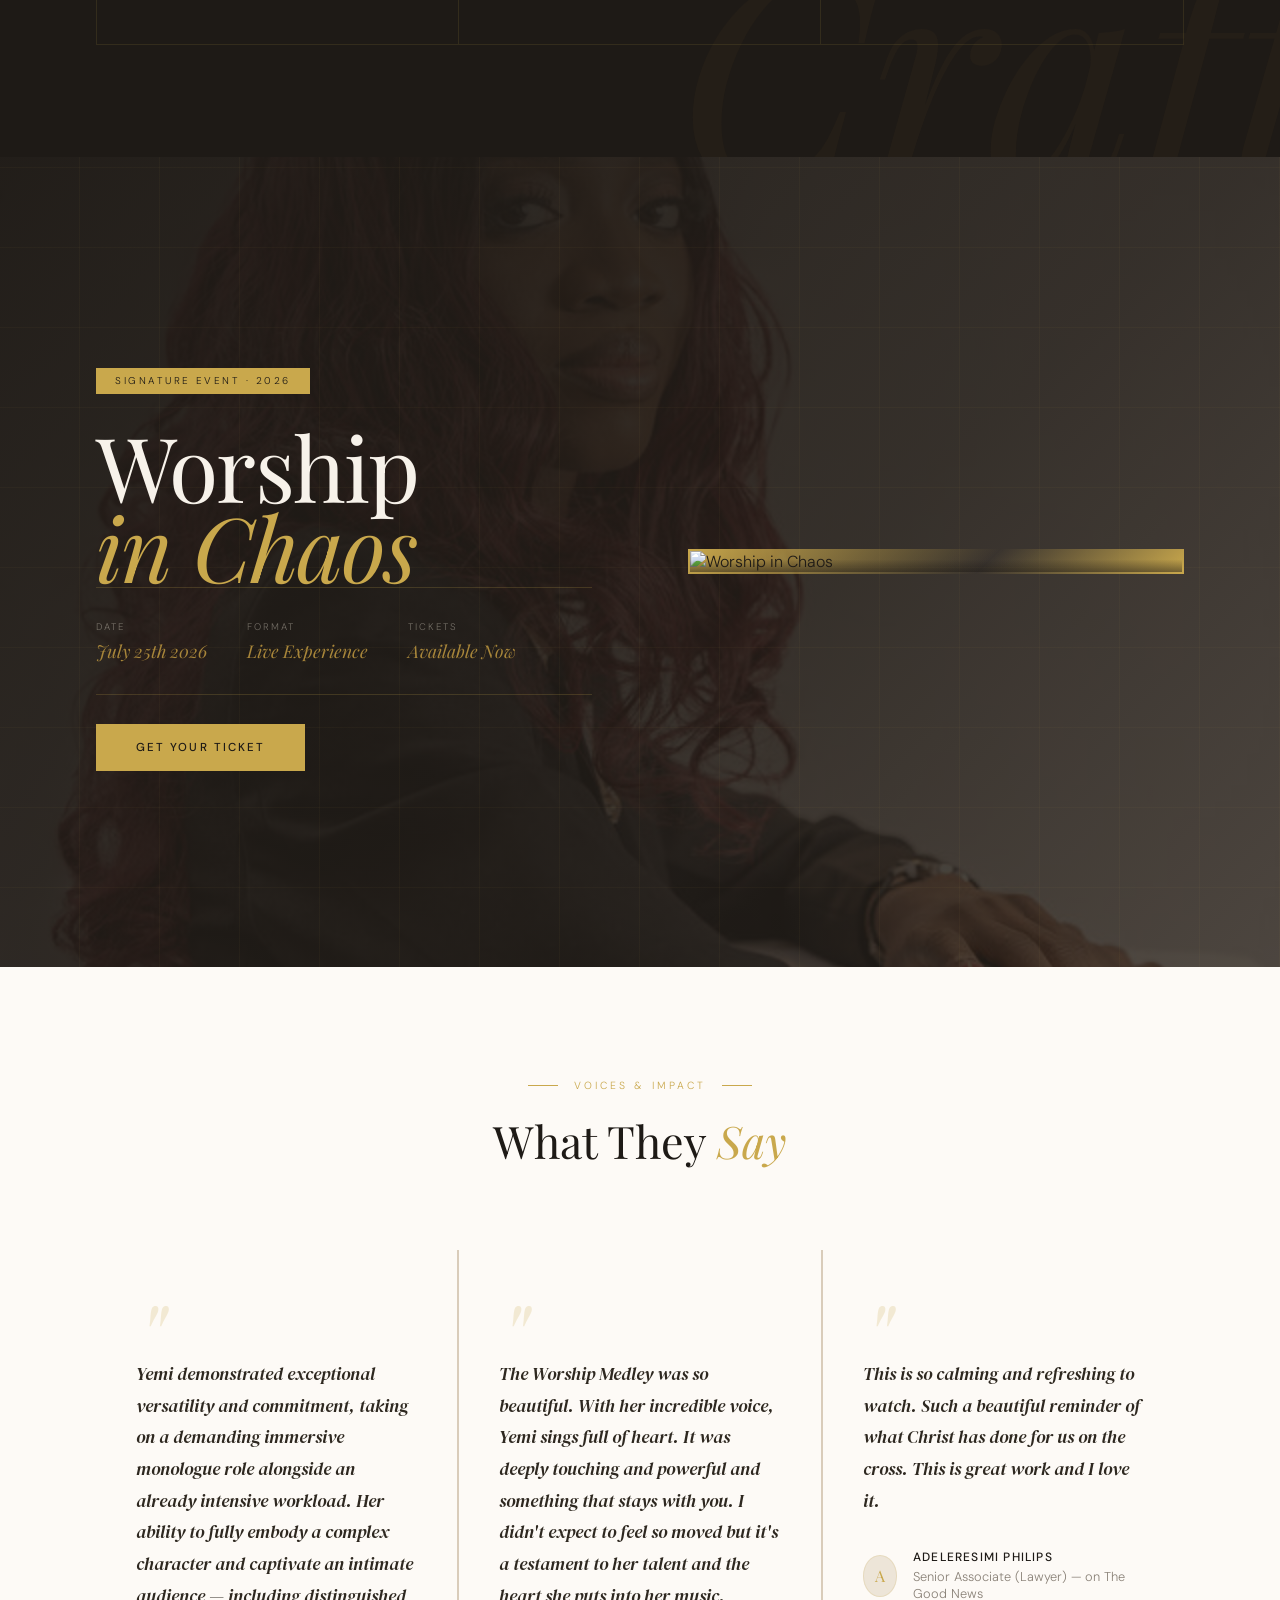
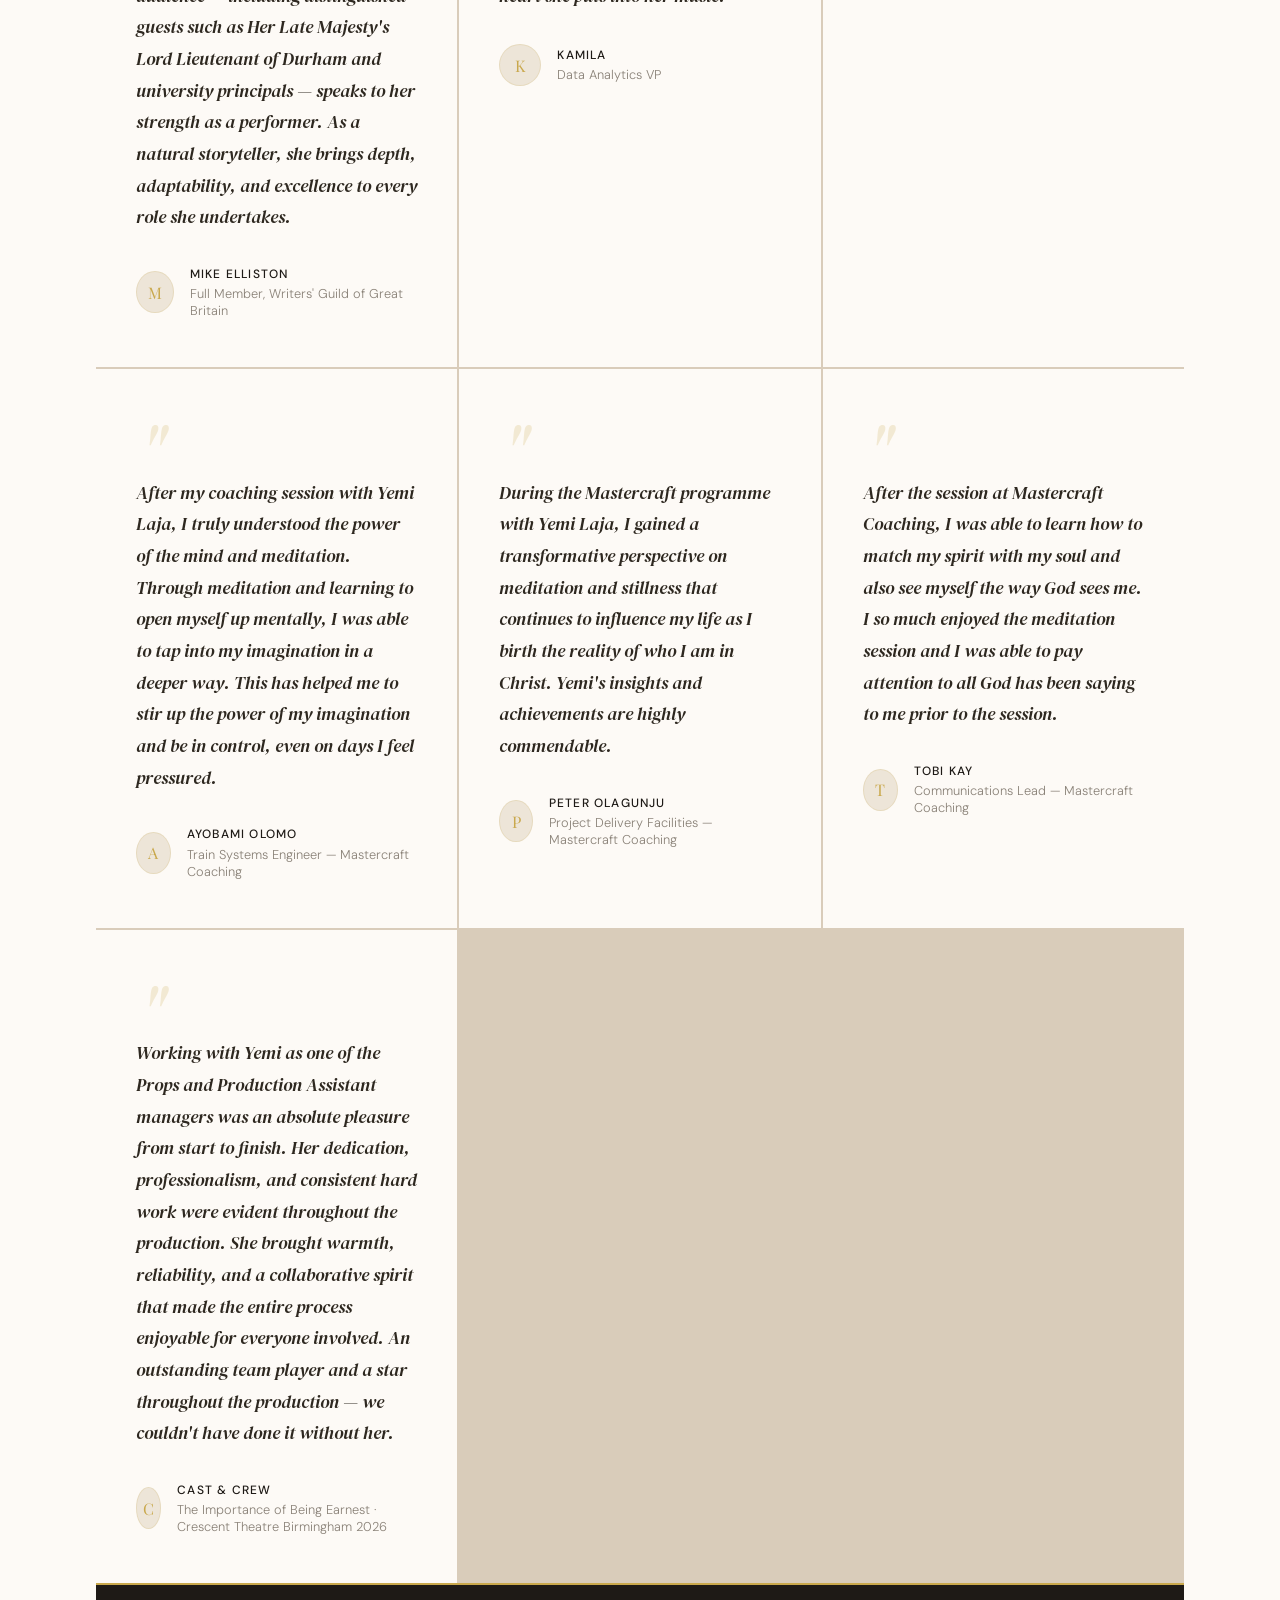
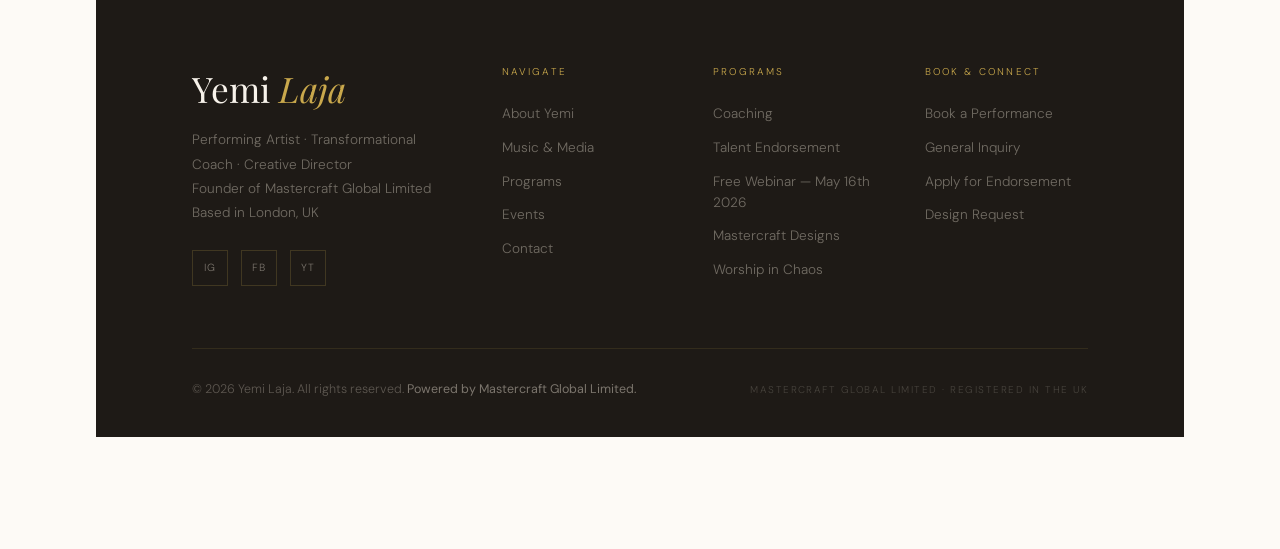
==== commit 37495100: "Update index.html" ====
--- a/index.html
+++ b/index.html
@@ -224,7 +224,7 @@
       <div class="mc-num">02</div>
       <div class="mc-card-label">Global Programme</div>
       <div class="mc-card-title">Global Talent <em>Consultation</em></div>
-      <div class="mc-card-body">The Global Talent Endorsement Programme identifies, endorses, and connects emerging artists and creatives with global platforms and opportunities.</div>
+      <div class="mc-card-body">Expert support for your UK Global Talent Endorsement application in the Arts & Culture category. 100% success rate.</div>
       <div class="mc-link">Submit Application</div>
     </a>
     <a href="/services/directing/" class="mc-card reveal reveal-delay-3">
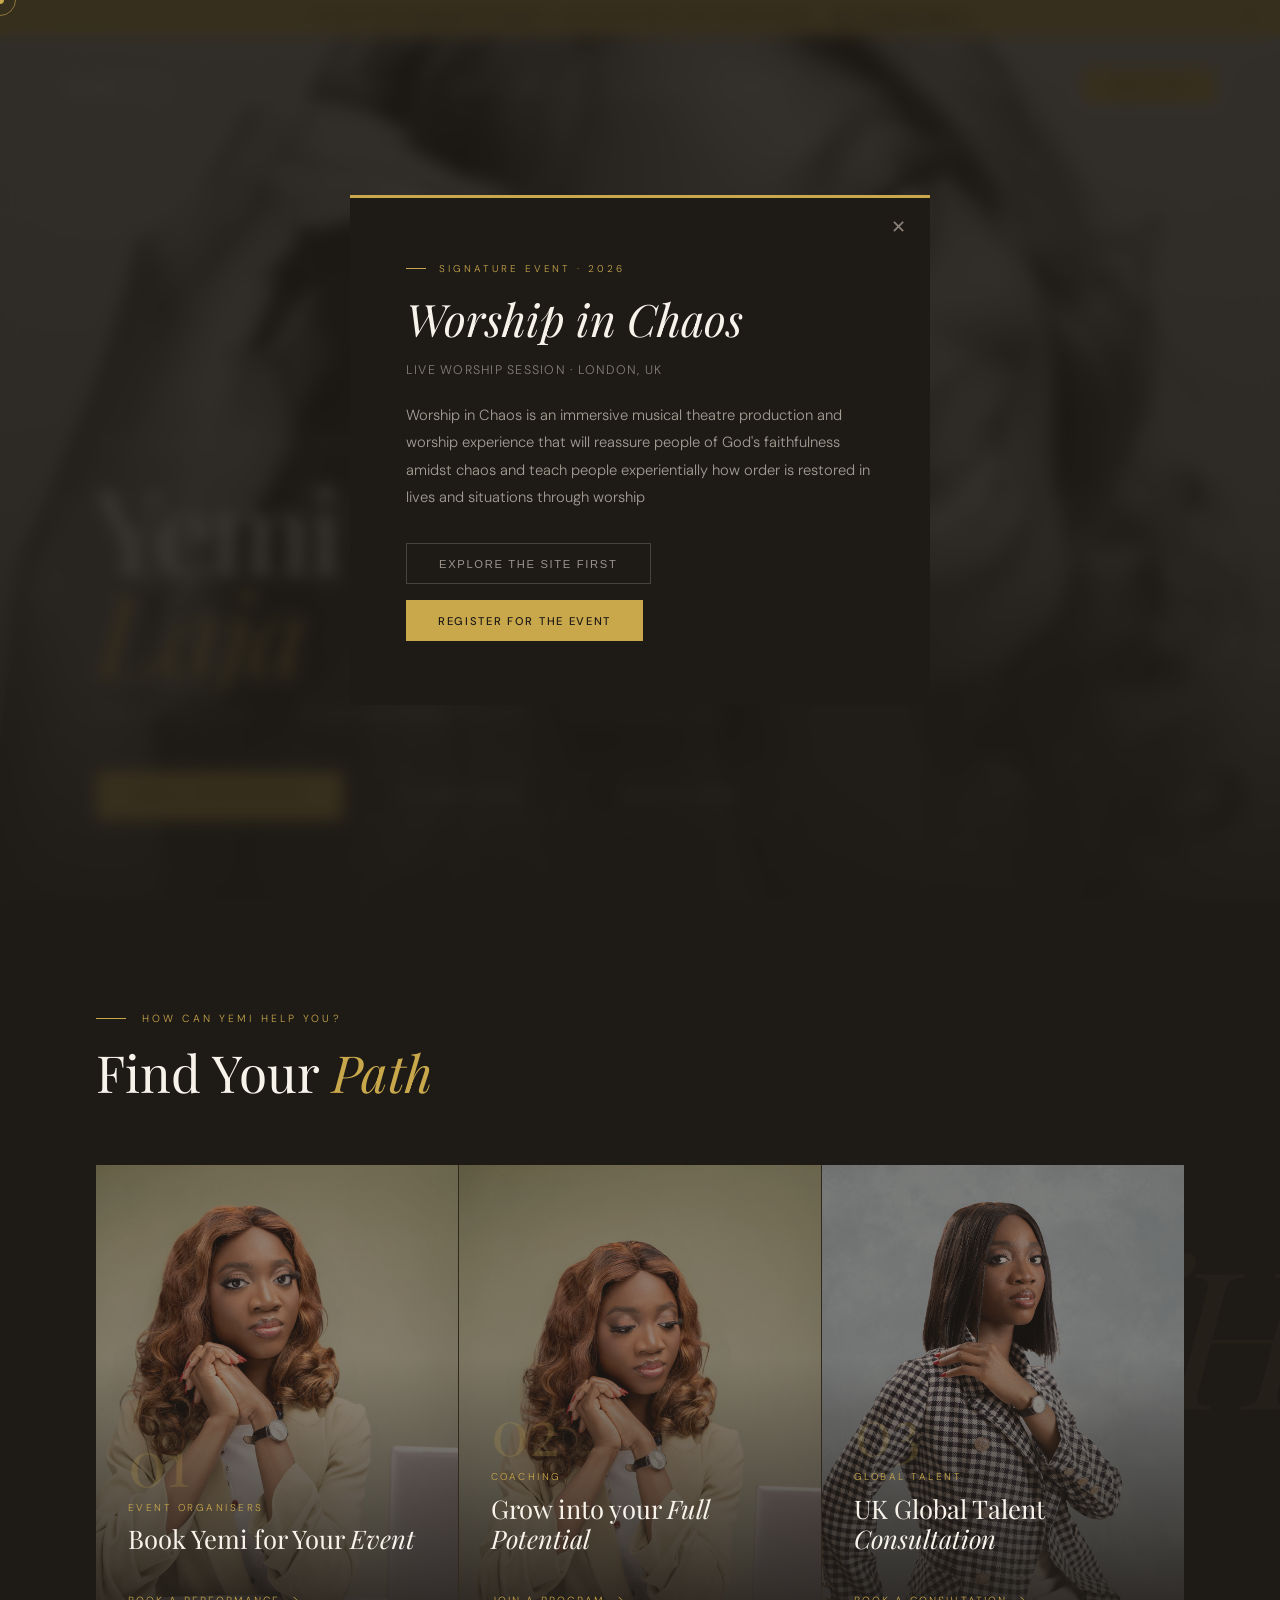
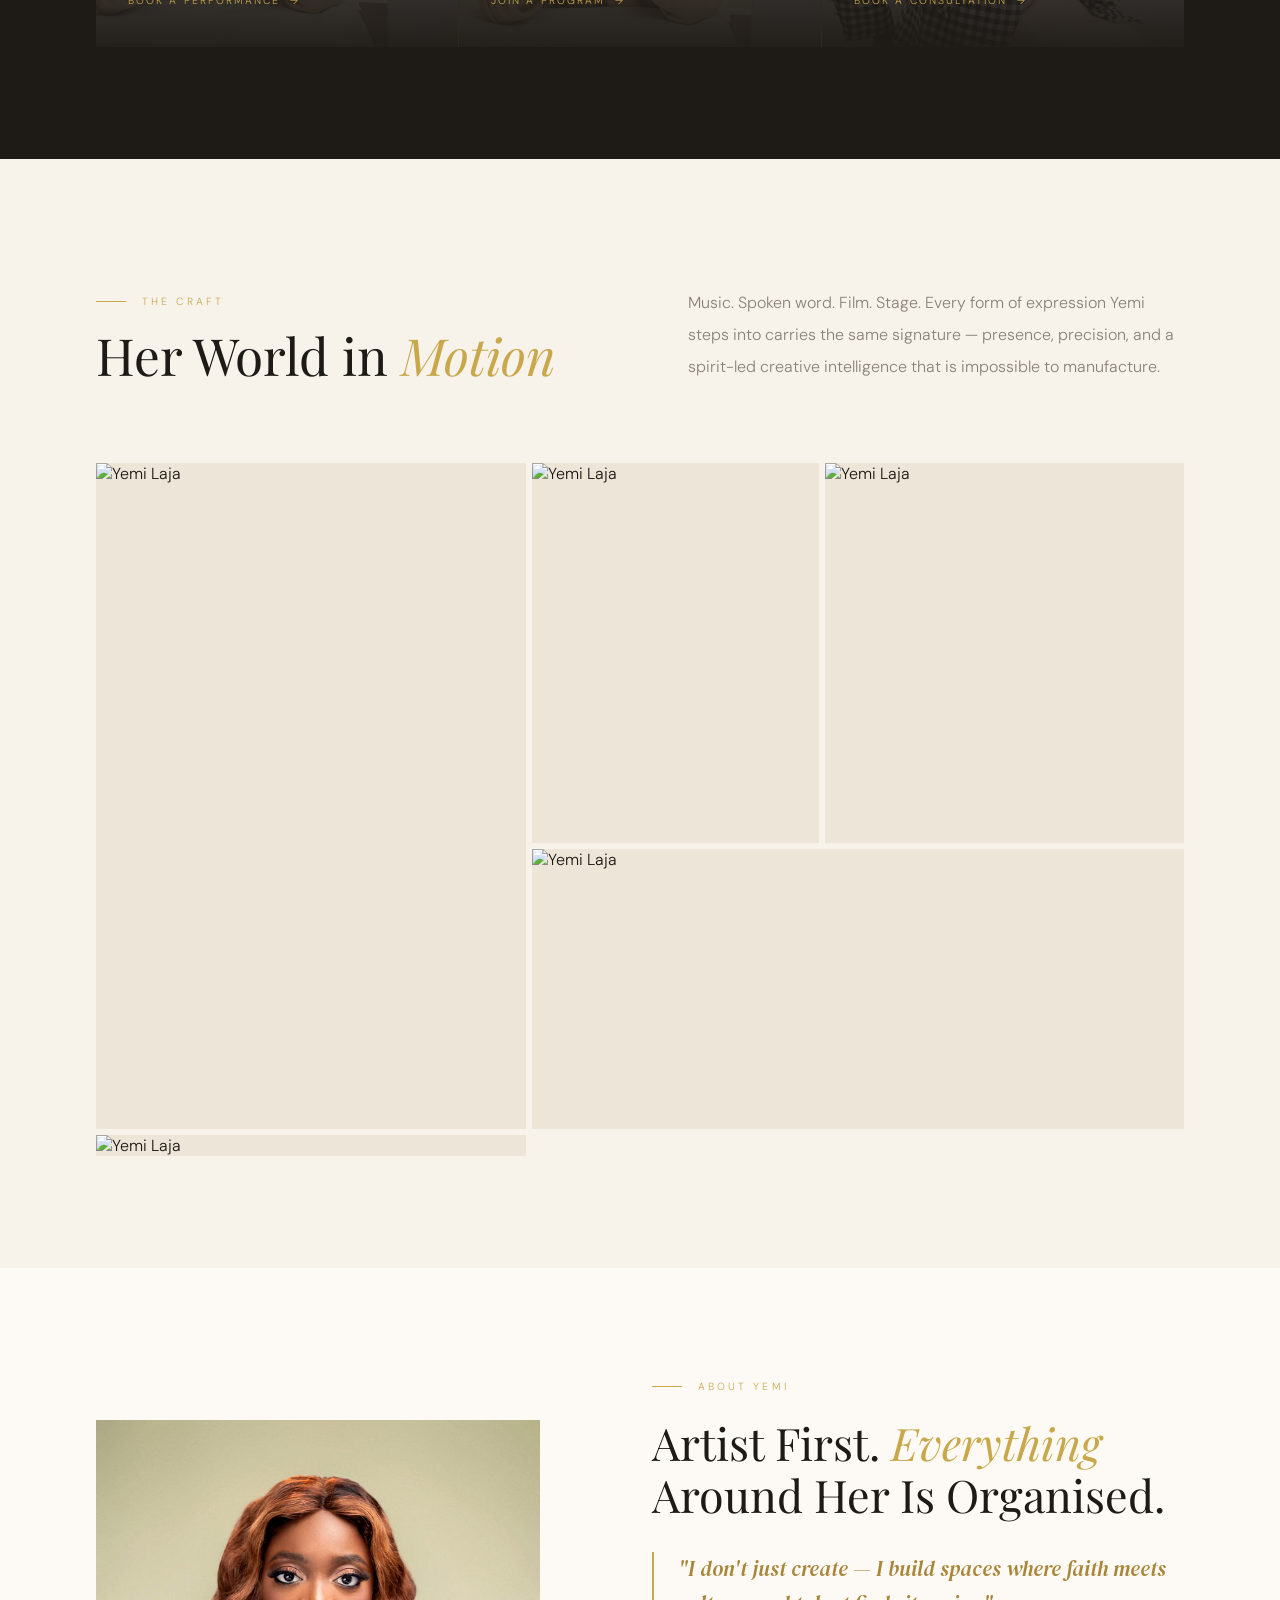
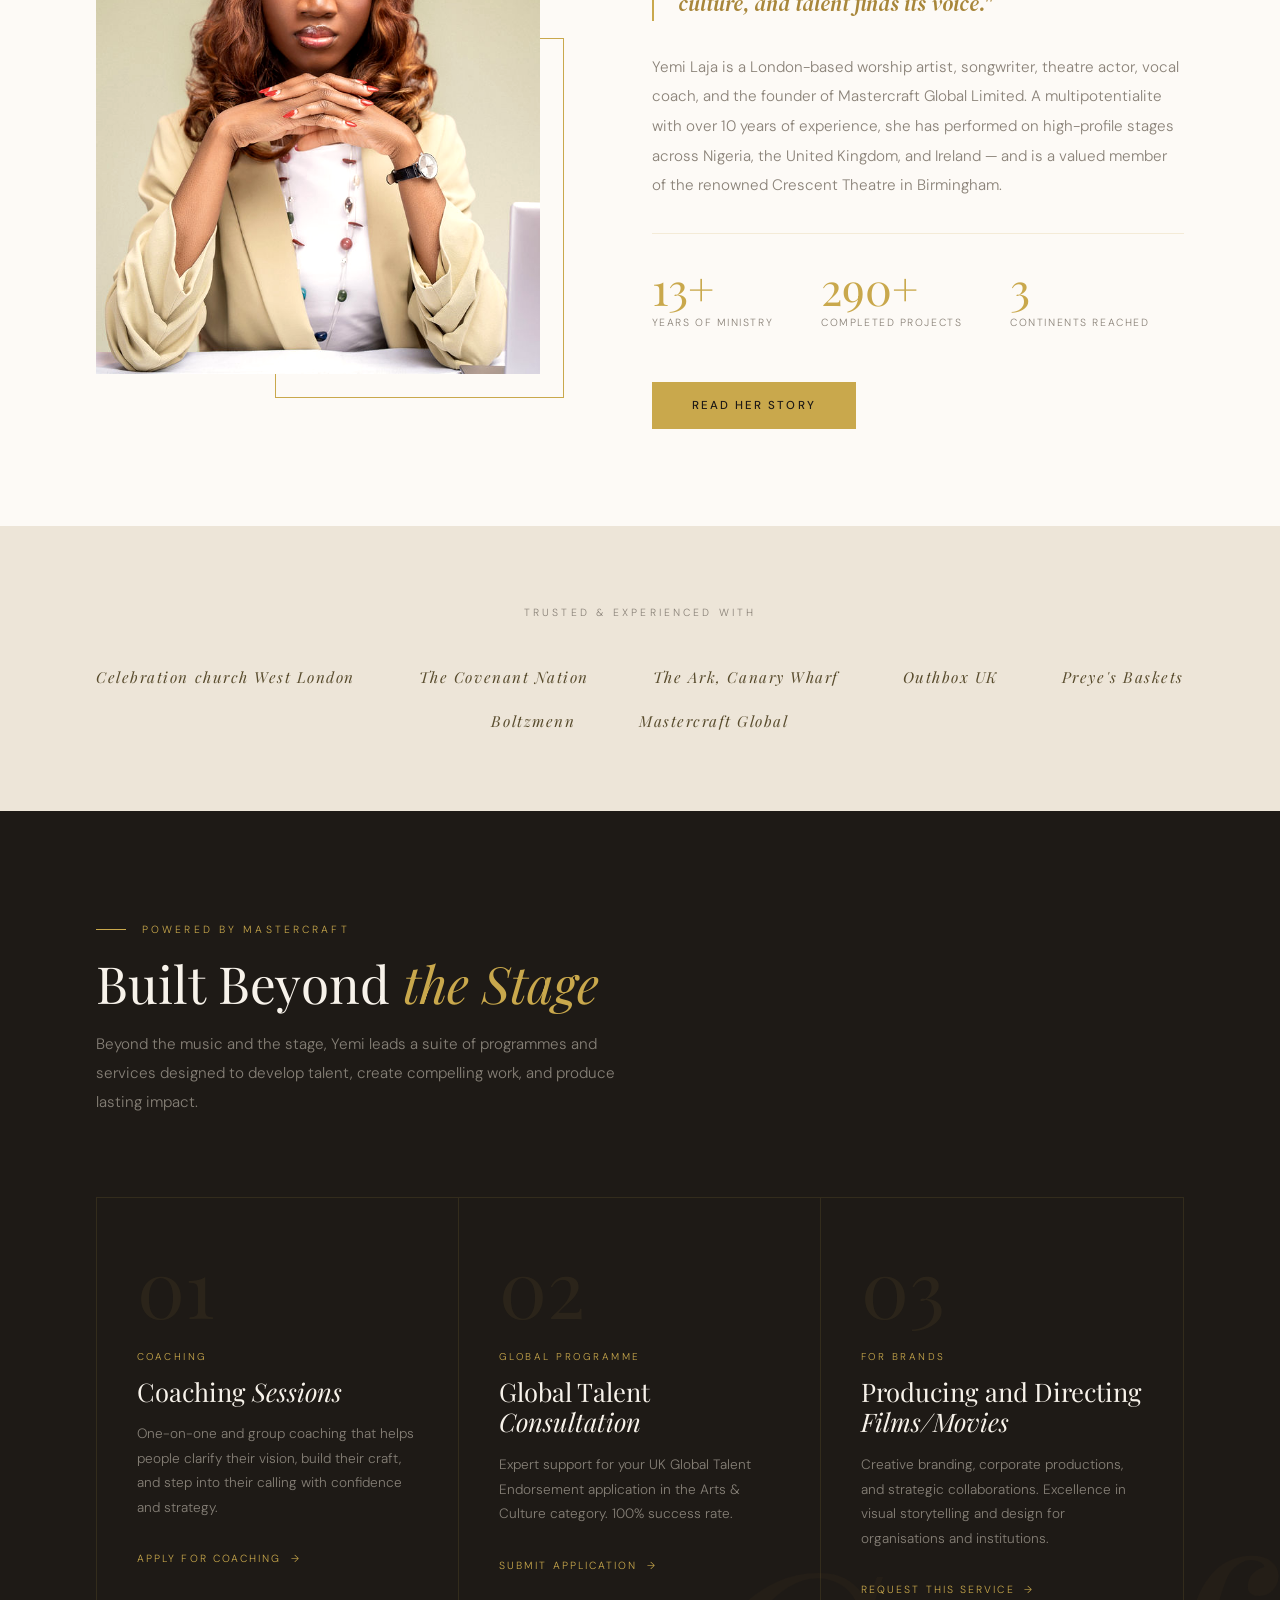
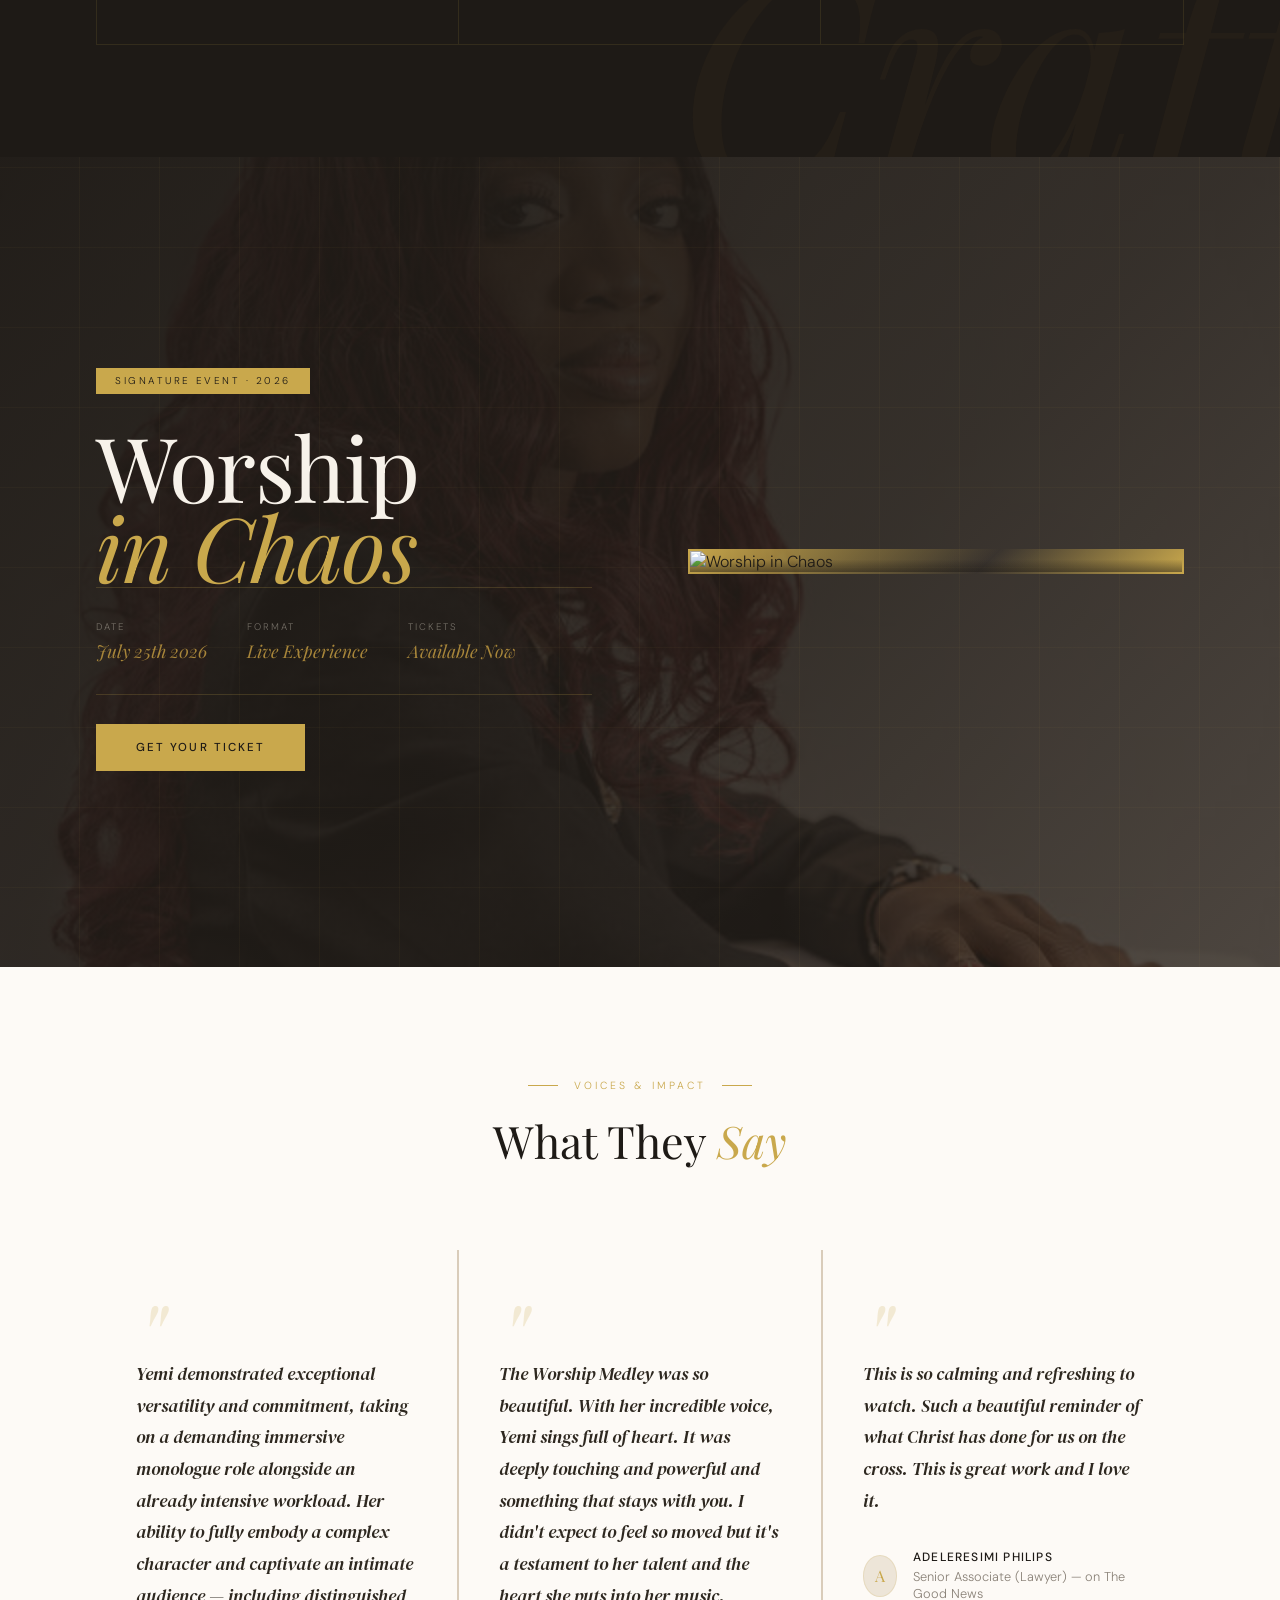
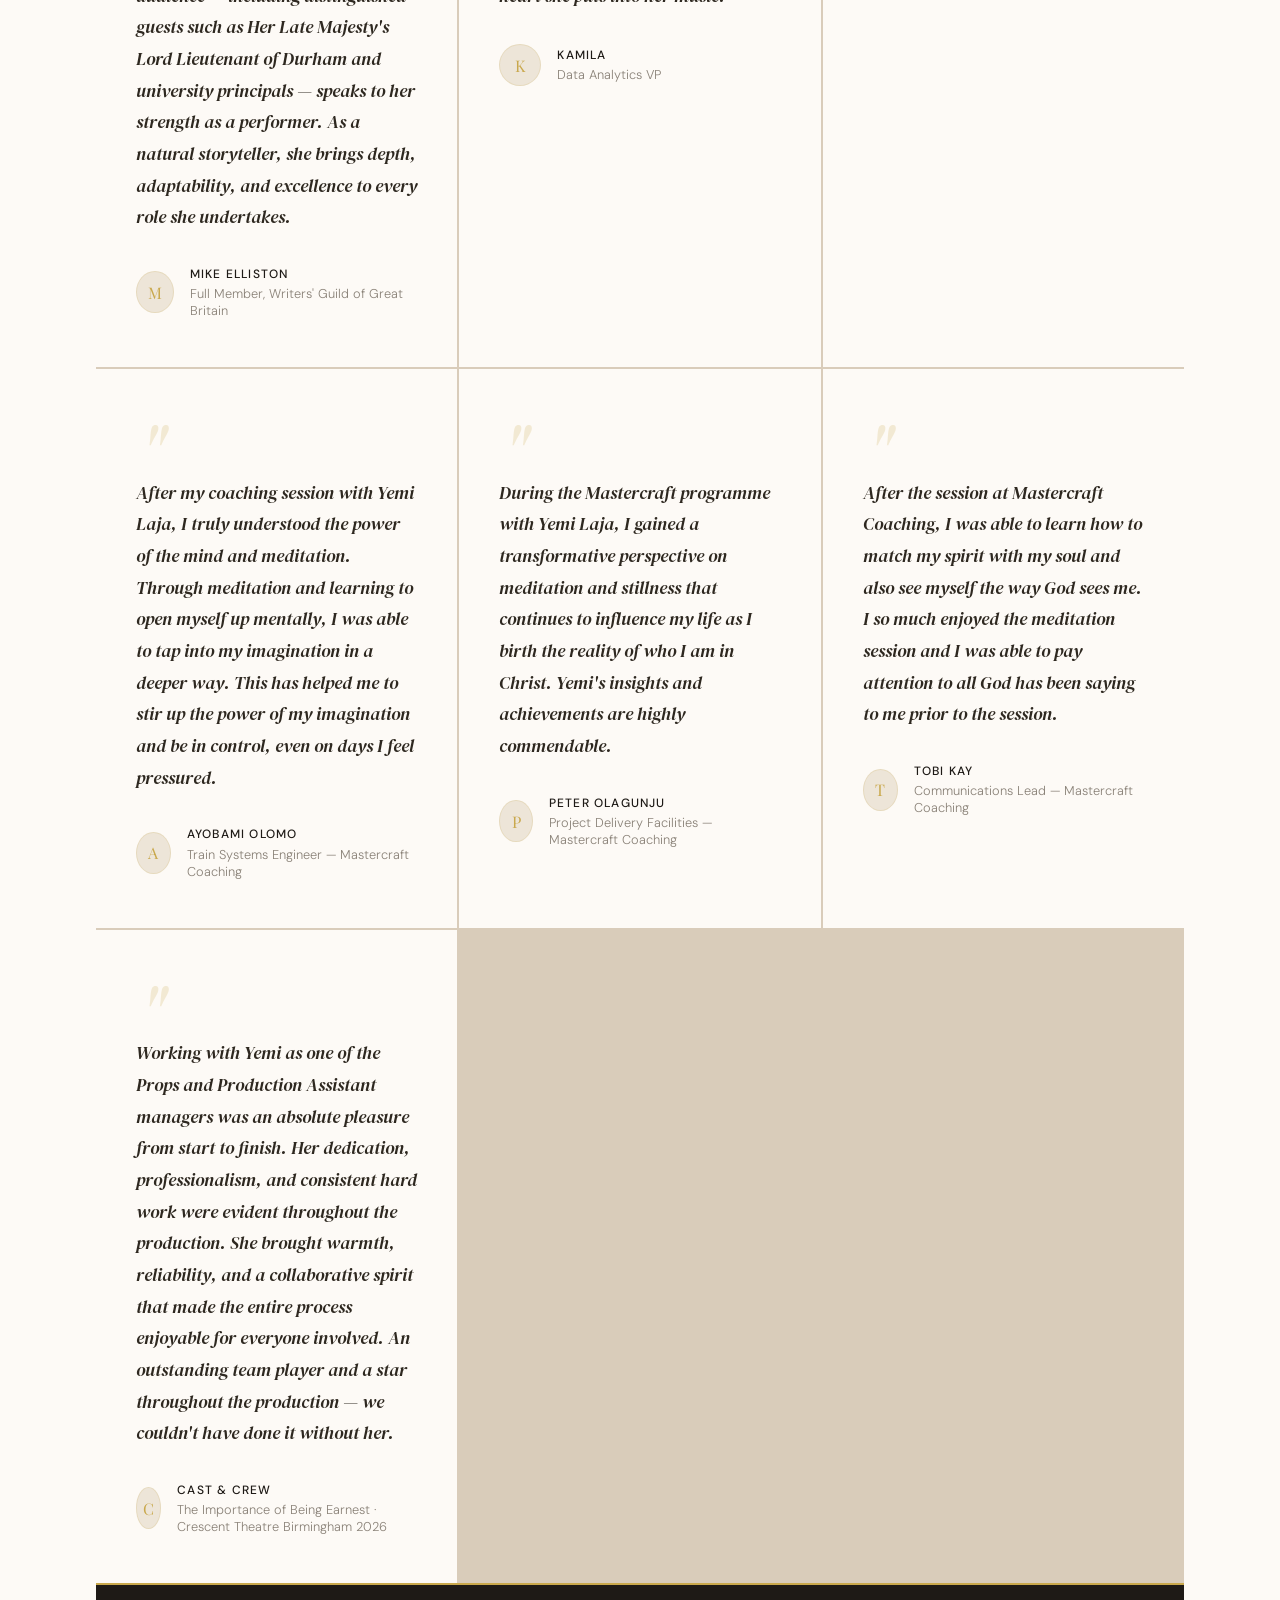
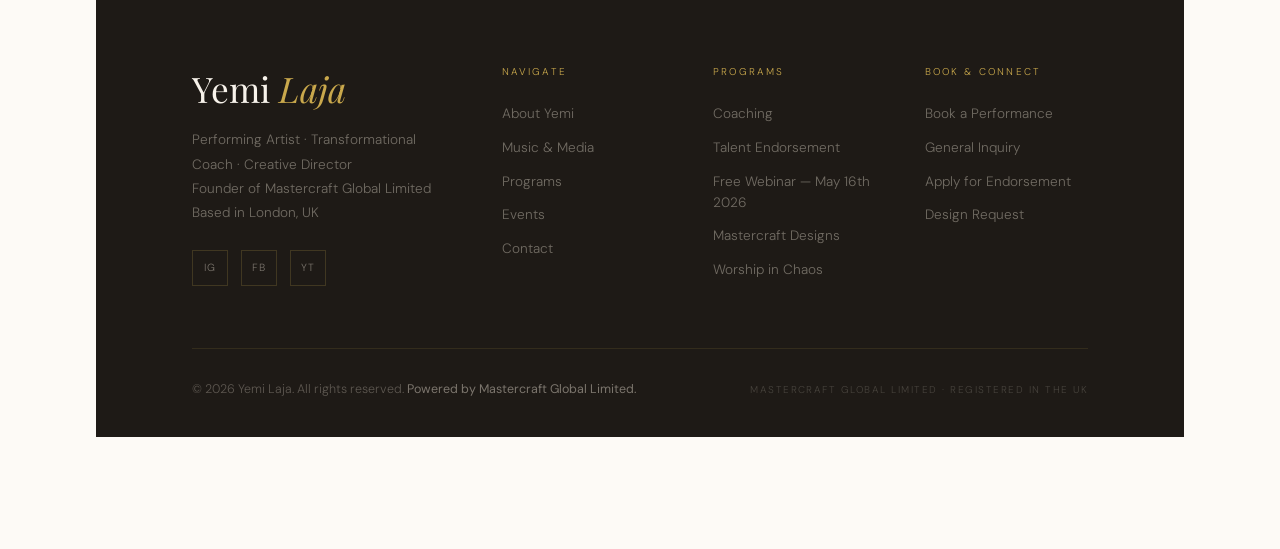
==== commit 44341a47: "Update index.html" ====
--- a/index.html
+++ b/index.html
@@ -258,7 +258,7 @@
     </div>
     <div class="event-right reveal reveal-delay-2">
       <div class="event-img-wrap">
-        <img src="https://i.ibb.co/nxbwmfd/yemi-laja-1776967276-3881805289770992674-6006495913.webp" alt="Worship in Chaos">
+        <img src="https://i.ibb.co/Kp52pyst/Worship-In-Chaos-6-jpg.jpg" alt="Worship in Chaos">
         <div class="event-img-overlay"></div>
       </div>
     </div>
@@ -428,11 +428,62 @@
 },1500);
 
 // Cursor
+// CURSOR — uses transform instead of left/top for GPU acceleration
 const cursor = document.getElementById('cursor');
 const ring = document.getElementById('cursor-ring');
-let mx=0, my=0, rx=0, ry=0;
-document.addEventListener('mousemove', e => { mx=e.clientX; my=e.clientY; cursor.style.left=mx+'px'; cursor.style.top=my+'px'; });
-(function animRing(){ rx+=(mx-rx)*0.12; ry+=(my-ry)*0.12; ring.style.left=rx+'px'; ring.style.top=ry+'px'; requestAnimationFrame(animRing); })();
+
+let mouseX = 0, mouseY = 0;
+let ringX = 0, ringY = 0;
+let visible = false;
+
+document.addEventListener('mousemove', e => {
+  mouseX = e.clientX;
+  mouseY = e.clientY;
+
+  // Dot follows instantly via transform (no layout thrashing)
+  cursor.style.transform = `translate(${mouseX - 4}px, ${mouseY - 4}px)`;
+
+  if (!visible) {
+    cursor.classList.remove('hidden');
+    ring.classList.remove('hidden');
+    visible = true;
+  }
+});
+
+// Ring follows with smooth lerp — also uses transform
+(function lerpRing() {
+  ringX += (mouseX - ringX) * 0.15;
+  ringY += (mouseY - ringY) * 0.15;
+  ring.style.transform = `translate(${ringX - 16}px, ${ringY - 16}px)`;
+  requestAnimationFrame(lerpRing);
+})();
+
+// Hide cursor when mouse leaves the window
+document.addEventListener('mouseleave', () => {
+  cursor.classList.add('hidden');
+  ring.classList.add('hidden');
+  visible = false;
+});
+
+document.addEventListener('mouseenter', () => {
+  cursor.classList.remove('hidden');
+  ring.classList.remove('hidden');
+  visible = true;
+});
+
+// Grow ring on hover
+document.querySelectorAll('a, button').forEach(el => {
+  el.addEventListener('mouseenter', () => {
+    ring.style.width = '48px';
+    ring.style.height = '48px';
+    ring.style.opacity = '1';
+  });
+  el.addEventListener('mouseleave', () => {
+    ring.style.width = '32px';
+    ring.style.height = '32px';
+    ring.style.opacity = '0.6';
+  });
+});
 
 // Nav scroll
 const nav = document.getElementById('nav');
--- a/style.css
+++ b/style.css
@@ -29,28 +29,44 @@
   cursor: none;
 }
 
-/* ── CUSTOM CURSOR ── */
+/* CURSOR */
+*, *::before, *::after { cursor: none !important; }
+
 .cursor {
-  position: fixed; z-index: 9999;
-  width: 8px; height: 8px;
+  position: fixed;
+  width: 8px;
+  height: 8px;
   background: var(--gold);
   border-radius: 50%;
   pointer-events: none;
-  transition: transform 0.15s ease, opacity 0.15s;
+  z-index: 9999;
   transform: translate(-50%, -50%);
-}
+  transition: width 0.2s, height 0.2s, opacity 0.2s;
+  will-change: transform;
+  top: 0; left: 0;
+}
+
 .cursor-ring {
-  position: fixed; z-index: 9998;
-  width: 36px; height: 36px;
-  border: 1px solid var(--gold);
+  position: fixed;
+  width: 32px;
+  height: 32px;
+  border: 1.5px solid var(--gold);
   border-radius: 50%;
   pointer-events: none;
-  transition: transform 0.4s ease, width 0.3s, height 0.3s, opacity 0.3s;
+  z-index: 9998;
   transform: translate(-50%, -50%);
-  opacity: 0.5;
-}
-body:has(a:hover) .cursor-ring,
-body:has(button:hover) .cursor-ring { width: 56px; height: 56px; opacity: 0.8; }
+  transition: width 0.15s, height 0.15s, opacity 0.2s;
+  will-change: transform;
+  opacity: 0.6;
+  top: 0; left: 0;
+}
+
+/* Expand ring on hoverable elements */
+a:hover ~ .cursor-ring,
+button:hover ~ .cursor-ring { width: 48px; height: 48px; opacity: 1; }
+
+/* Hide when mouse leaves window */
+.cursor.hidden, .cursor-ring.hidden { opacity: 0; }
 
 /* ── NAV ── */
 #nav {
@@ -126,14 +142,9 @@
   position: absolute; inset: 0;
   background: var(--char-soft);
 }
-.hero-bg img {
-  width: 100%; height: 100%;
-  object-fit: cover; object-position: center top;
-  opacity: 0.65;
-  filter: sepia(20%) contrast(1.05);
-  transform: scale(1.05);
-  animation: heroZoom 12s ease-out forwards;
-}
+
+.hero-bg img { width:100%; height:100%; object-fit:cover; object-position:10% 25%; transform:scale(1); transform-origin:center top; }
+
 @keyframes heroZoom {
   from { transform: scale(1.05); }
   to   { transform: scale(1.0); }
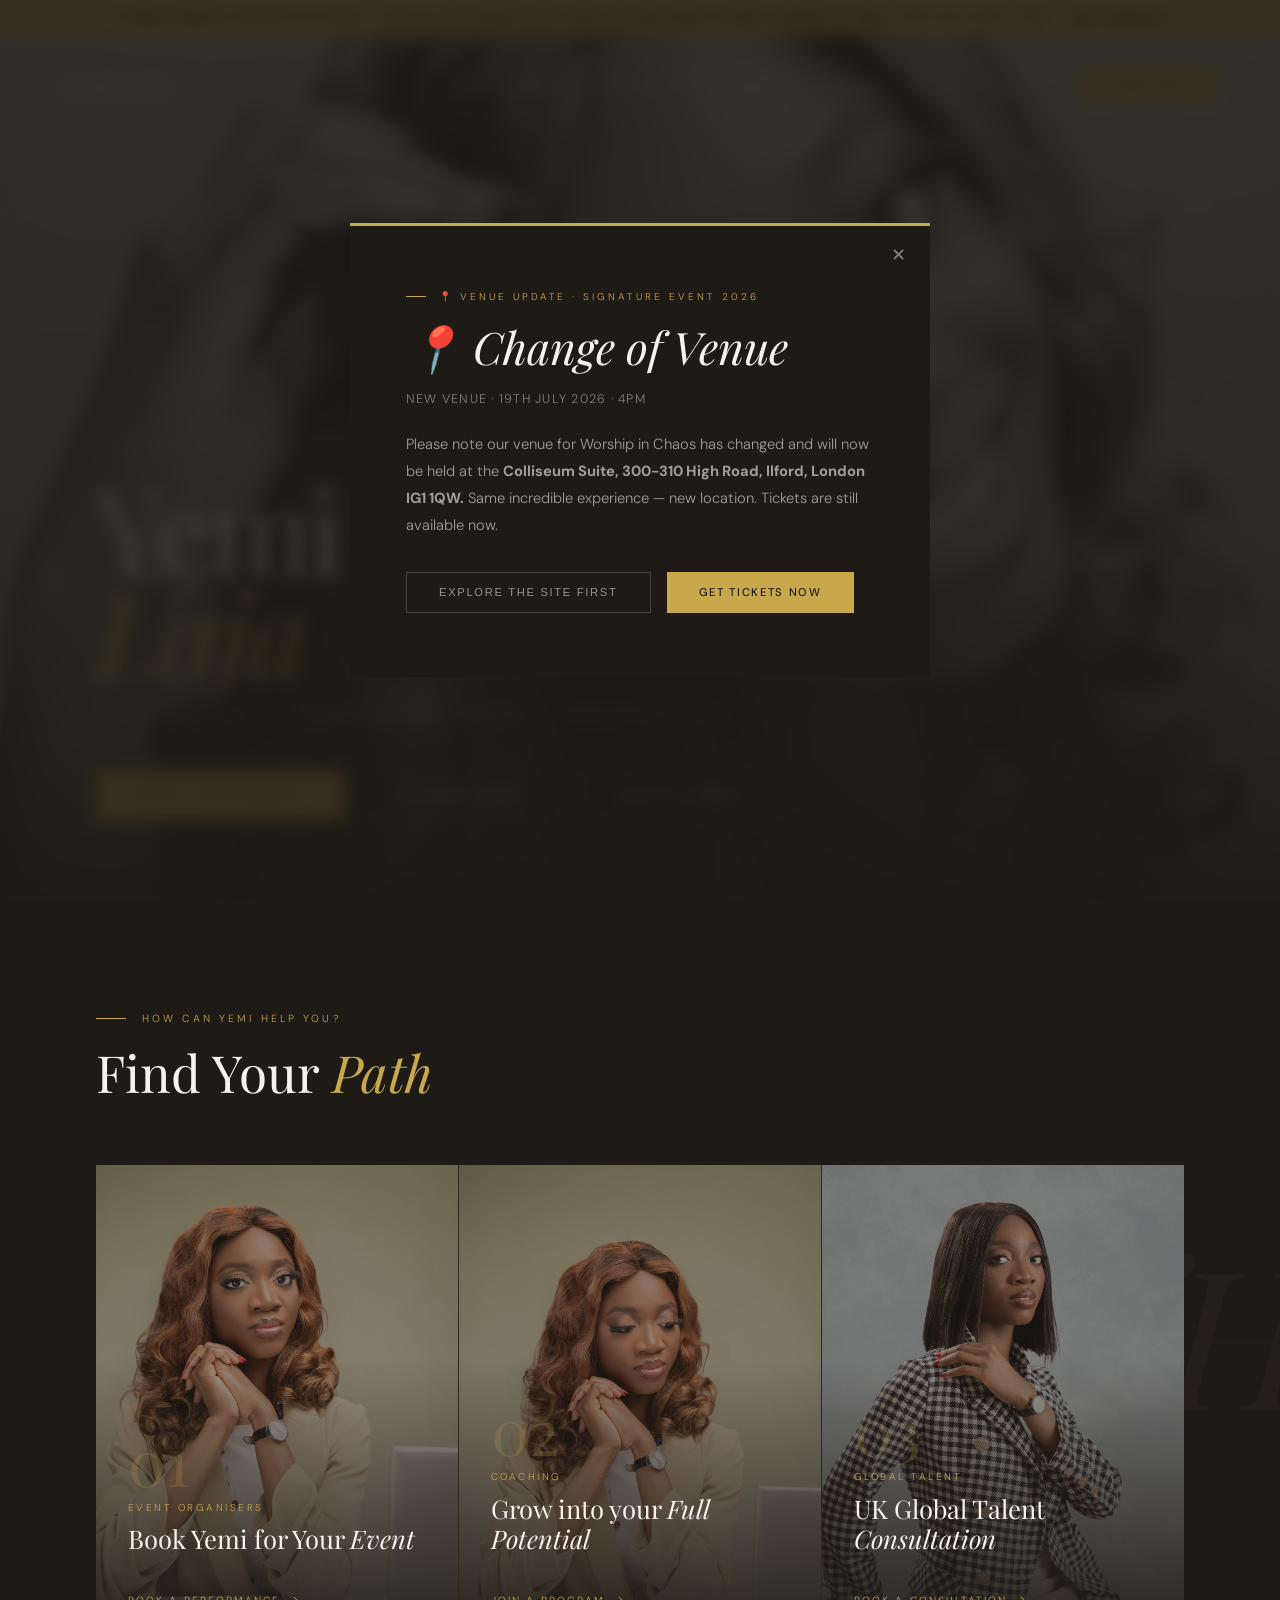
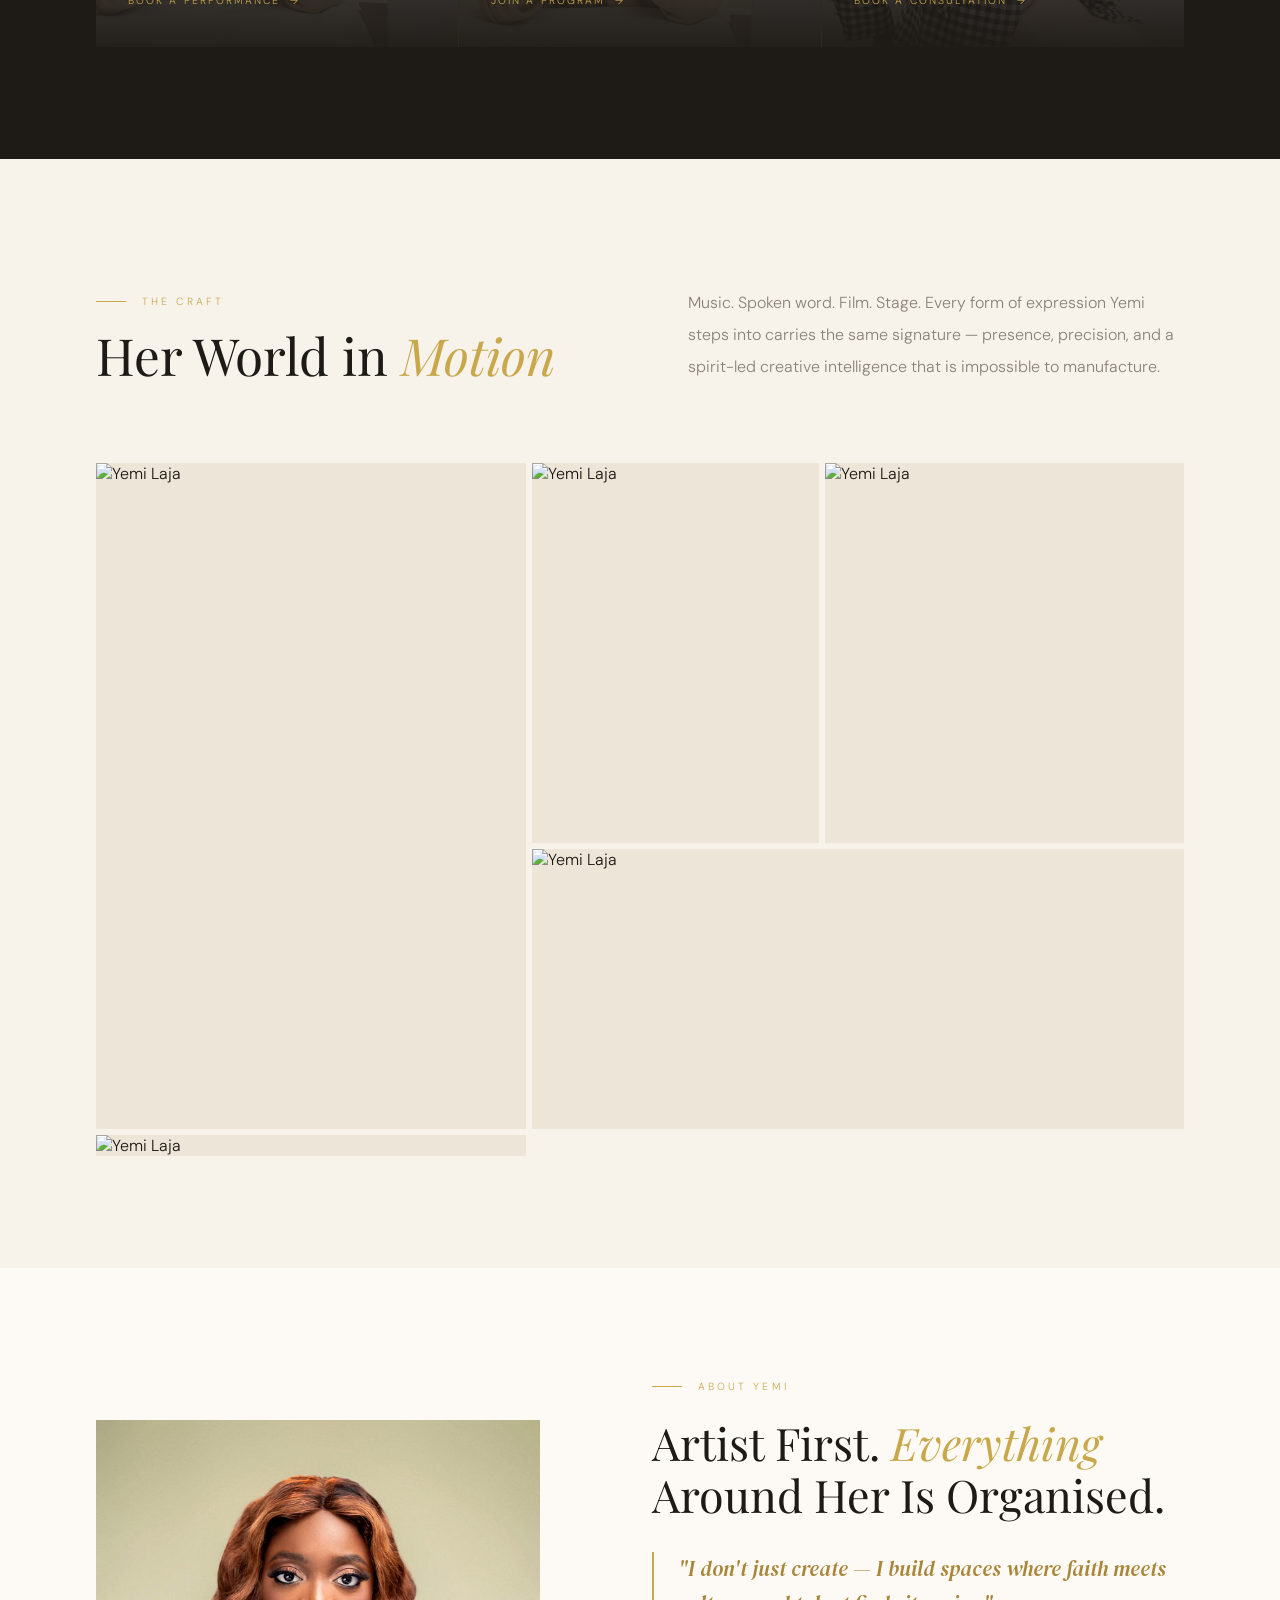
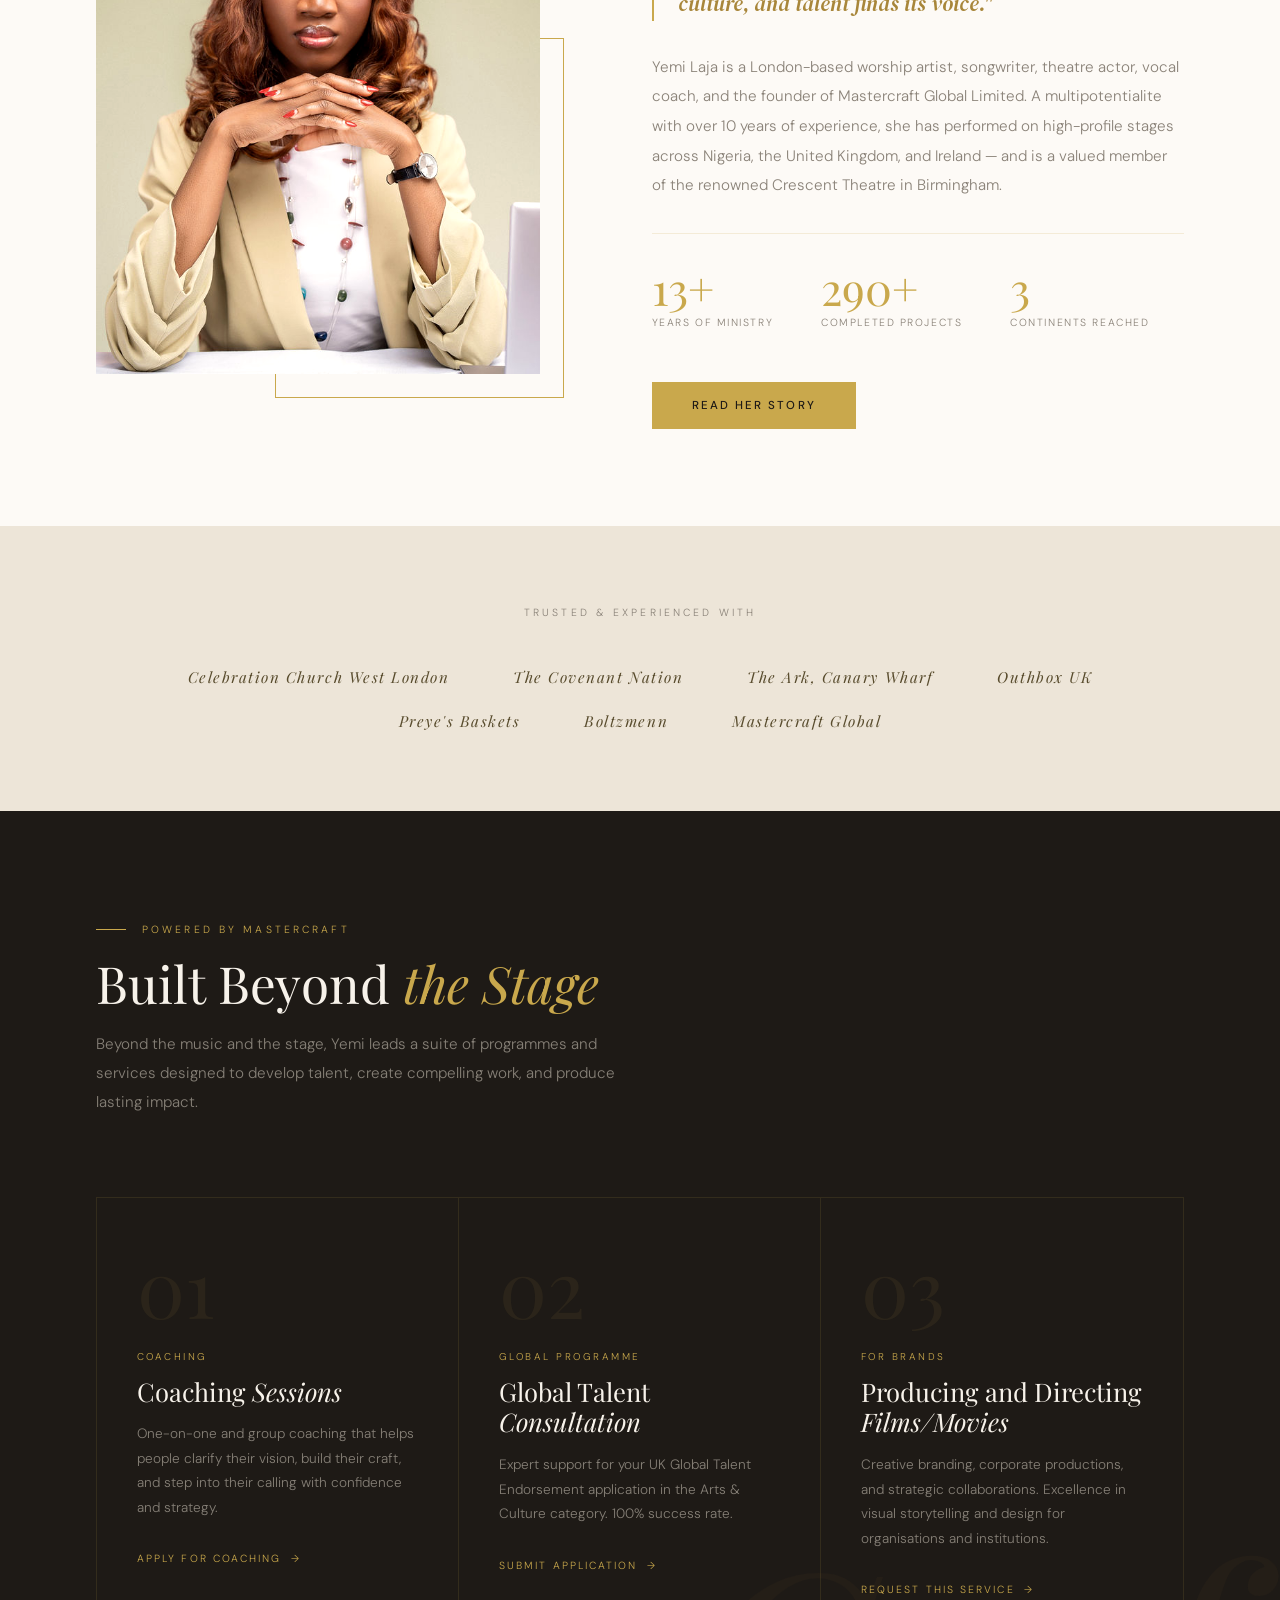
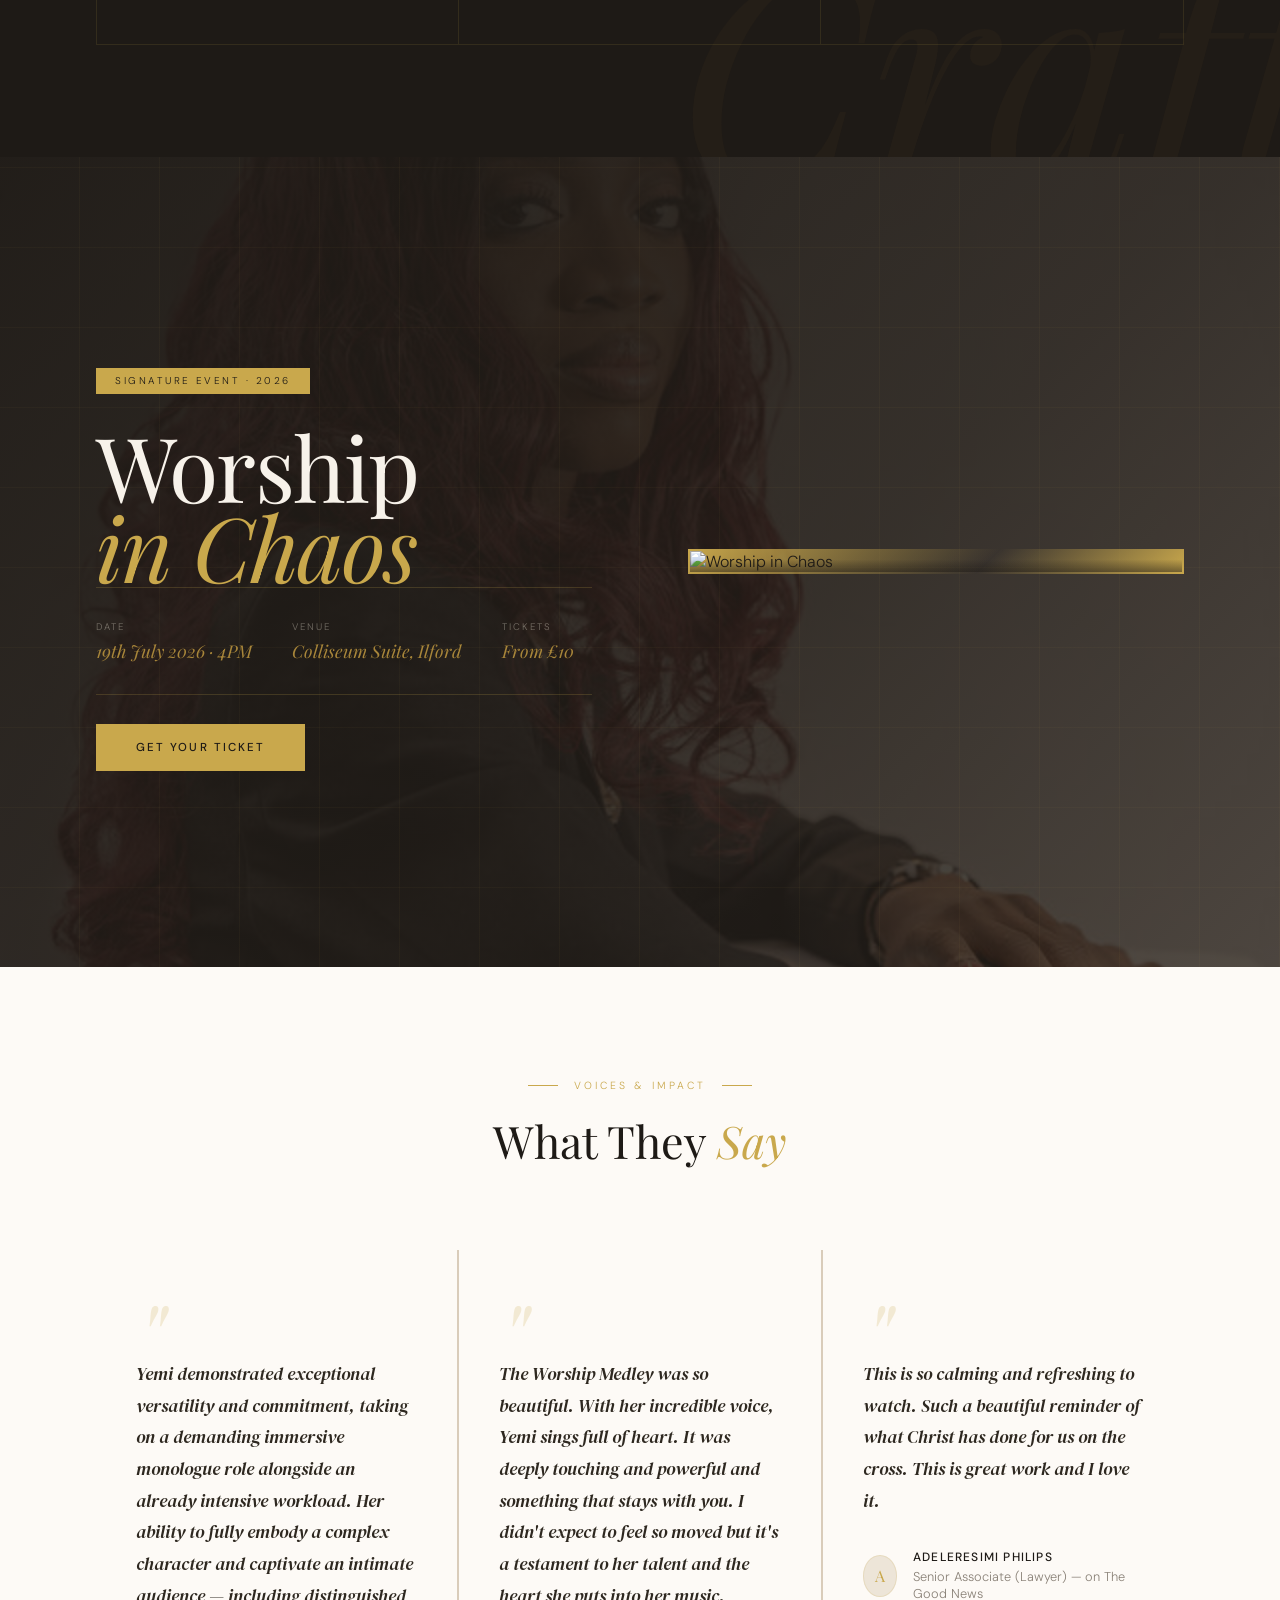
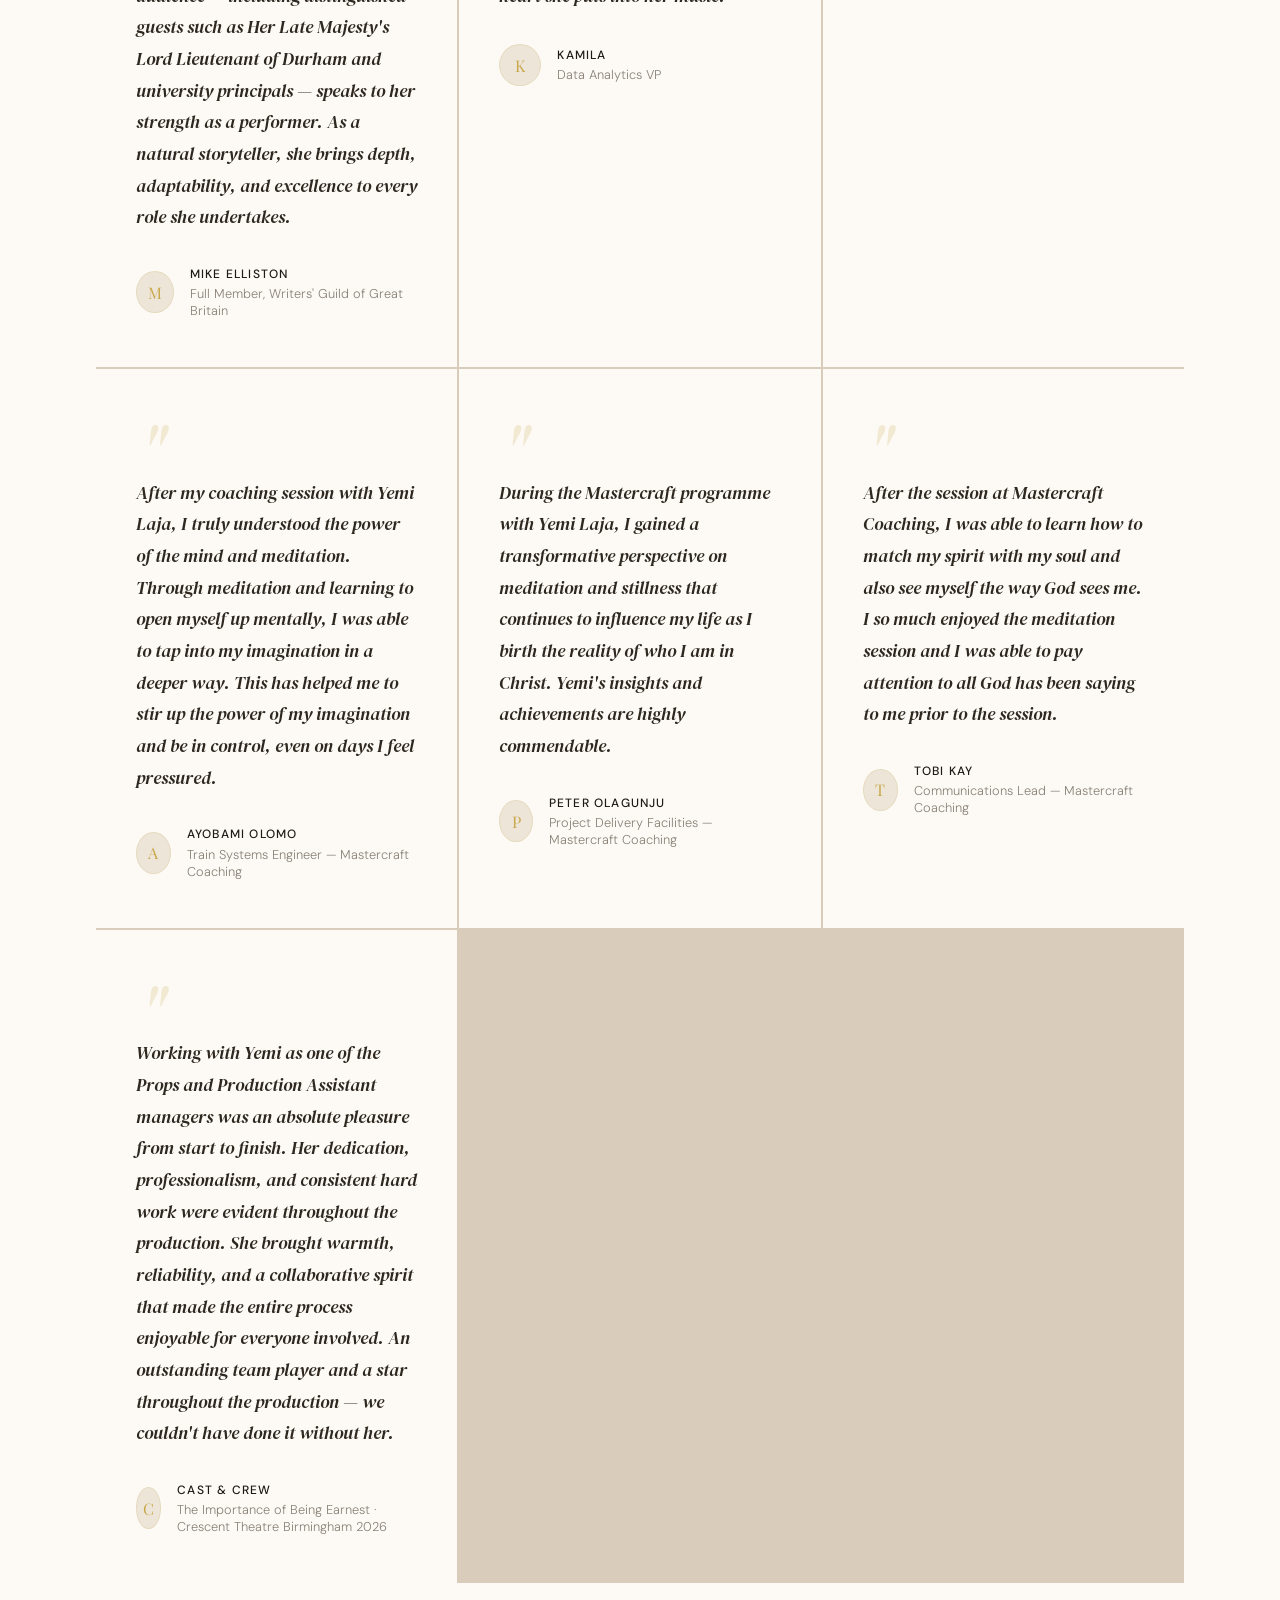
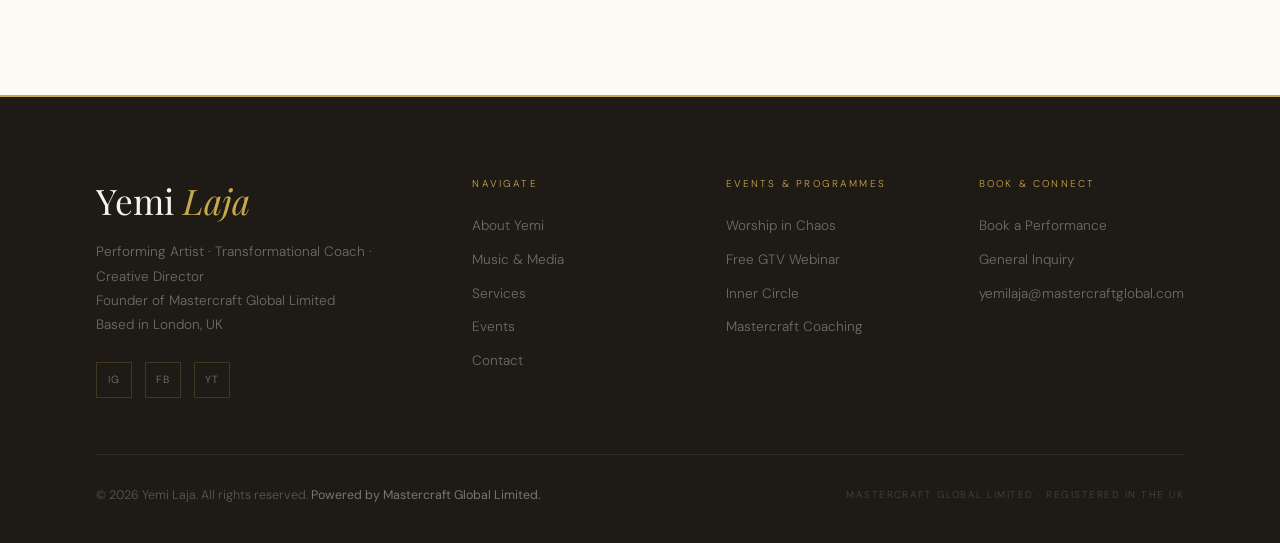
==== commit f4192d2d: "Update index.html" ====
--- a/index.html
+++ b/index.html
@@ -11,39 +11,38 @@
 </head>
 <body>
 
-<!-- INNER CIRCLE STICKY BAR -->
+<!-- STICKY BAR -->
 <div id="ic-bar">
-  <span>✦ Don't Miss: <strong>Worship in Chaos</strong> — July 25th 2026 · Get Tickets now</span>
-  <a href="/events/worship-in-chaos/">Get tickets here →</a>
+  <span>✦ <strong>Venue Update:</strong> Worship in Chaos — Now at <strong>Colliseum Suite, 300-310 High Road, Ilford, London IG1 1QW</strong> · 19th July 2026 · 4PM</span>
+  <a href="/events/worship-in-chaos/">Get Tickets →</a>
   <button id="ic-bar-close" onclick="document.getElementById('ic-bar').style.display='none'">✕</button>
 </div>
 
-<!-- INNER CIRCLE POPUP -->
-<div id="ic-popup">
+<!-- POPUP -->
+<div id="ic-popup" style="display:none;opacity:0;">
   <div id="ic-popup-inner">
     <button id="ic-popup-close" onclick="closePopup()">✕</button>
-    <p class="ic-eyebrow">Signature Event · 2026</p>
-    <h2 class="ic-title">Worship in Chaos</h2>
-    <p class="ic-subtitle">Live worship Session · London, UK</p>
-    <p class="ic-body">Worship in Chaos is an immersive musical theatre production and worship experience that will reassure people of God's faithfulness amidst chaos and teach people experientially how order is restored in lives and situations through worship</p>
+    <p class="ic-eyebrow">📍 Venue Update · Signature Event 2026</p>
+    <h2 class="ic-title"> 📍 Change of Venue</h2>
+    <p class="ic-subtitle">New Venue · 19th July 2026 · 4PM</p>
+    <p class="ic-body">Please note our venue for Worship in Chaos has changed and will now be held at the <strong>Colliseum Suite, 300-310 High Road, Ilford, London IG1 1QW.</strong> Same incredible experience — new location. Tickets are still available now.</p>
     <div class="ic-ctas">
-       <button class="ic-cta-ghost" onclick="closePopup()">Explore the Site First</button>
-      <a href="/events/worship-in-chaos/" class="ic-cta-primary">Register for the event</a> 
+      <button class="ic-cta-ghost" onclick="closePopup()">Explore the Site First</button>
+      <a href="/events/worship-in-chaos/" class="ic-cta-primary">Get Tickets Now</a>
     </div>
   </div>
 </div>
 
-
 <!-- CURSOR -->
-<div class="cursor" id="cursor"></div>
-<div class="cursor-ring" id="cursor-ring"></div>
+<div class="cursor hidden" id="cursor"></div>
+<div class="cursor-ring hidden" id="cursor-ring"></div>
 
 <!-- MOBILE NAV -->
 <div class="mob-nav" id="mobNav">
   <button class="mob-close" onclick="closeMobNav()">✕</button>
   <a href="/" onclick="closeMobNav()">Home</a>
   <a href="/about/" onclick="closeMobNav()">About</a>
-  <a href="/music/" onclick="closeMobNav()">Music & Media</a>
+  <a href="/music/" onclick="closeMobNav()">Music &amp; Media</a>
   <a href="/services/" onclick="closeMobNav()">Services</a>
   <a href="/events/" onclick="closeMobNav()">Events</a>
   <a href="/contact/" onclick="closeMobNav()">Contact</a>
@@ -54,7 +53,7 @@
   <a href="/" class="nav-logo">Yemi <em>Laja</em></a>
   <ul class="nav-links">
     <li><a href="/about/">About</a></li>
-    <li><a href="/music/">Music & Media</a></li>
+    <li><a href="/music/">Music &amp; Media</a></li>
     <li><a href="/services/">Services</a></li>
     <li><a href="/events/">Events</a></li>
     <li><a href="/contact/">Contact</a></li>
@@ -79,7 +78,7 @@
     <div class="hero-ctas">
       <a href="/contact/#booking" class="cta-primary">Book a Performance</a>
       <a href="/events/" class="cta-ghost">Explore Events</a>
-      <a href="/music/" class="cta-ghost">Watch & Listen</a>
+      <a href="/music/" class="cta-ghost">Watch &amp; Listen</a>
     </div>
   </div>
   <div class="hero-scroll-hint">Scroll to explore</div>
@@ -121,7 +120,7 @@
         <div class="path-num">03</div>
         <div class="path-label">Global Talent</div>
         <div class="path-title">UK Global Talent <em>Consultation</em></div>
-        <div class="path-desc">Expert support for your UK Global Talent Endorsement application in the Arts & Culture category. 100% success rate.</div>
+        <div class="path-desc">Expert support for your UK Global Talent Endorsement application in the Arts &amp; Culture category. 100% success rate.</div>
         <div class="path-arrow">Book a Consultation</div>
       </div>
     </a>
@@ -153,17 +152,17 @@
     <div class="world-item reveal reveal-delay-2">
       <img src="https://i.ibb.co/NnCTw2LT/dailylightgospelmedia-1602090245-2414830458339005484-34161840231.jpg" alt="Yemi Laja">
       <div class="world-item-overlay"></div>
-      <div class="world-item-label">The Good news</div>
+      <div class="world-item-label">The Good News</div>
     </div>
     <div class="world-item reveal reveal-delay-1" onclick="openVideo('https://www.youtube.com/embed/Fa4kD-FzWSU')">
       <img src="https://i.ibb.co/whKcXjfw/Ireti-nbe.jpg" alt="Yemi Laja">
       <div class="world-item-overlay"></div>
-      <div class="world-item-label">Music · Ireti nbe</div>
+      <div class="world-item-label">Music · Ireti N'be</div>
     </div>
     <div class="world-item reveal reveal-delay-2">
       <img src="https://i.ibb.co/VYSfgTc9/My-Resurrection-Story-Squre.jpg" alt="Yemi Laja">
       <div class="world-item-overlay"></div>
-      <div class="world-item-label">Spoken word· Resurrection Story</div>
+      <div class="world-item-label">Spoken Word · Resurrection Story</div>
     </div>
   </div>
 </section>
@@ -192,9 +191,9 @@
 
 <!-- AUTHORITY -->
 <section id="authority">
-  <p class="auth-label reveal">Trusted & Experienced With</p>
+  <p class="auth-label reveal">Trusted &amp; Experienced With</p>
   <div class="brands-row reveal reveal-delay-1">
-    <span class="brand-item">Celebration church West London</span>
+    <span class="brand-item">Celebration Church West London</span>
     <span class="brand-item">The Covenant Nation</span>
     <span class="brand-item">The Ark, Canary Wharf</span>
     <span class="brand-item">Outhbox UK</span>
@@ -224,7 +223,7 @@
       <div class="mc-num">02</div>
       <div class="mc-card-label">Global Programme</div>
       <div class="mc-card-title">Global Talent <em>Consultation</em></div>
-      <div class="mc-card-body">Expert support for your UK Global Talent Endorsement application in the Arts & Culture category. 100% success rate.</div>
+      <div class="mc-card-body">Expert support for your UK Global Talent Endorsement application in the Arts &amp; Culture category. 100% success rate.</div>
       <div class="mc-link">Submit Application</div>
     </a>
     <a href="/services/directing/" class="mc-card reveal reveal-delay-3">
@@ -248,17 +247,16 @@
     <div class="reveal">
       <span class="event-badge">Signature Event · 2026</span>
       <h2 class="event-title">Worship<em>in Chaos</em></h2>
-   <!--   <p class="event-sub">A Night of Worship · Faith · Community</p> -->
       <div class="event-meta">
-        <div><div class="meta-label">Date</div><div class="meta-val">July 25th 2026</div></div>
-        <div><div class="meta-label">Format</div><div class="meta-val">Live Experience</div></div>
-        <div><div class="meta-label">Tickets</div><div class="meta-val">Available Now</div></div>
+        <div><div class="meta-label">Date</div><div class="meta-val">19th July 2026 · 4PM</div></div>
+        <div><div class="meta-label">Venue</div><div class="meta-val">Colliseum Suite, Ilford</div></div>
+        <div><div class="meta-label">Tickets</div><div class="meta-val">From £10</div></div>
       </div>
       <a href="/events/worship-in-chaos/" class="cta-primary">Get Your Ticket</a>
     </div>
     <div class="event-right reveal reveal-delay-2">
       <div class="event-img-wrap">
-        <img src="https://i.ibb.co/Kp52pyst/Worship-In-Chaos-6-jpg.jpg" alt="Worship in Chaos">
+        <img src="https://i.ibb.co/cSKzTdY5/SAVE-20260619-105846-jpg.jpg" alt="Worship in Chaos">
         <div class="event-img-overlay"></div>
       </div>
     </div>
@@ -345,7 +343,7 @@
       </div>
     </div>
 
-    <div class="testi-card reveal reveal-delay-1" style="grid-column:span 1;">
+    <div class="testi-card reveal reveal-delay-1">
       <div class="testi-mark">"</div>
       <p class="testi-text">Working with Yemi as one of the Props and Production Assistant managers was an absolute pleasure from start to finish. Her dedication, professionalism, and consistent hard work were evident throughout the production. She brought warmth, reliability, and a collaborative spirit that made the entire process enjoyable for everyone involved. An outstanding team player and a star throughout the production — we couldn't have done it without her.</p>
       <div class="testi-author">
@@ -358,6 +356,7 @@
     </div>
 
   </div>
+</section>
 
 <!-- FOOTER -->
 <footer>
@@ -375,28 +374,27 @@
       <p class="footer-col-title">Navigate</p>
       <ul class="footer-links">
         <li><a href="/about/">About Yemi</a></li>
-        <li><a href="/music/">Music & Media</a></li>
-        <li><a href="/programs/">Programs</a></li>
+        <li><a href="/music/">Music &amp; Media</a></li>
+        <li><a href="/services/">Services</a></li>
         <li><a href="/events/">Events</a></li>
         <li><a href="/contact/">Contact</a></li>
       </ul>
     </div>
     <div>
-      <p class="footer-col-title">Programs</p>
+      <p class="footer-col-title">Events &amp; Programmes</p>
       <ul class="footer-links">
-        <li><a href="/programs/#coaching">Coaching</a></li>
-        <li><a href="/programs/#endorsement">Talent Endorsement</a></li><li><a href="/global-talent-webinar/">Free Webinar — May 16th 2026</a></li>
-        <li><a href="/programs/#design">Mastercraft Designs</a></li>
-        <li><a href="/events/">Worship in Chaos</a></li>
+        <li><a href="/events/worship-in-chaos/">Worship in Chaos</a></li>
+        <li><a href="/events/global-talent-webinar/">Free GTV Webinar</a></li>
+        <li><a href="/events/inner-circle/">Inner Circle</a></li>
+        <li><a href="/services/coaching/">Mastercraft Coaching</a></li>
       </ul>
     </div>
     <div>
-      <p class="footer-col-title">Book & Connect</p>
+      <p class="footer-col-title">Book &amp; Connect</p>
       <ul class="footer-links">
         <li><a href="/contact/#booking">Book a Performance</a></li>
         <li><a href="/contact/#inquiry">General Inquiry</a></li>
-        <li><a href="/programs/#endorsement-form">Apply for Endorsement</a></li>
-        <li><a href="/contact/#design">Design Request</a></li>
+        <li><a href="mailto:yemilaja@mastercraftglobal.com">yemilaja@mastercraftglobal.com</a></li>
       </ul>
     </div>
   </div>
@@ -415,81 +413,45 @@
 </div>
 
 <script>
-// Inner Circle popup
+// Popup
 function closePopup(){
-  document.getElementById('ic-popup').style.display='none';
-  document.getElementById('ic-popup').style.opacity='0';
-  setTimeout(()=>document.getElementById('ic-popup').style.display='none',300);
+  const p = document.getElementById('ic-popup');
+  p.style.opacity = '0';
+  setTimeout(() => p.style.display = 'none', 300);
 }
-// Show popup after 1.5s
-setTimeout(()=>{
-  const p=document.getElementById('ic-popup');
-  if(p) p.style.display='flex';
-},1500);
+setTimeout(() => {
+  const p = document.getElementById('ic-popup');
+  if(p){ p.style.display = 'flex'; setTimeout(() => p.style.opacity = '1', 50); }
+}, 1500);
 
 // Cursor
-// CURSOR — uses transform instead of left/top for GPU acceleration
 const cursor = document.getElementById('cursor');
 const ring = document.getElementById('cursor-ring');
-
-let mouseX = 0, mouseY = 0;
-let ringX = 0, ringY = 0;
-let visible = false;
-
+let mouseX = 0, mouseY = 0, ringX = 0, ringY = 0, visible = false;
 document.addEventListener('mousemove', e => {
-  mouseX = e.clientX;
-  mouseY = e.clientY;
-
-  // Dot follows instantly via transform (no layout thrashing)
+  mouseX = e.clientX; mouseY = e.clientY;
   cursor.style.transform = `translate(${mouseX - 4}px, ${mouseY - 4}px)`;
-
-  if (!visible) {
-    cursor.classList.remove('hidden');
-    ring.classList.remove('hidden');
-    visible = true;
-  }
+  if(!visible){ cursor.classList.remove('hidden'); ring.classList.remove('hidden'); visible = true; }
 });
-
-// Ring follows with smooth lerp — also uses transform
-(function lerpRing() {
+(function lerpRing(){
   ringX += (mouseX - ringX) * 0.15;
   ringY += (mouseY - ringY) * 0.15;
   ring.style.transform = `translate(${ringX - 16}px, ${ringY - 16}px)`;
   requestAnimationFrame(lerpRing);
 })();
-
-// Hide cursor when mouse leaves the window
-document.addEventListener('mouseleave', () => {
-  cursor.classList.add('hidden');
-  ring.classList.add('hidden');
-  visible = false;
-});
-
-document.addEventListener('mouseenter', () => {
-  cursor.classList.remove('hidden');
-  ring.classList.remove('hidden');
-  visible = true;
-});
-
-// Grow ring on hover
+document.addEventListener('mouseleave', () => { cursor.classList.add('hidden'); ring.classList.add('hidden'); visible = false; });
+document.addEventListener('mouseenter', () => { cursor.classList.remove('hidden'); ring.classList.remove('hidden'); visible = true; });
 document.querySelectorAll('a, button').forEach(el => {
-  el.addEventListener('mouseenter', () => {
-    ring.style.width = '48px';
-    ring.style.height = '48px';
-    ring.style.opacity = '1';
-  });
-  el.addEventListener('mouseleave', () => {
-    ring.style.width = '32px';
-    ring.style.height = '32px';
-    ring.style.opacity = '0.6';
-  });
+  el.addEventListener('mouseenter', () => { ring.style.width='48px'; ring.style.height='48px'; ring.style.opacity='1'; });
+  el.addEventListener('mouseleave', () => { ring.style.width='32px'; ring.style.height='32px'; ring.style.opacity='0.6'; });
 });
 
 // Nav scroll
 const nav = document.getElementById('nav');
 window.addEventListener('scroll', () => {
-  const barH = document.getElementById('ic-bar')?.offsetHeight || 0;
-  nav.style.top = document.getElementById('ic-bar')?.style.display === 'none' ? '0' : barH+'px';
+  const bar = document.getElementById('ic-bar');
+  const barH = bar?.style.display === 'none' ? 0 : (bar?.offsetHeight || 0);
+  nav.style.top = barH + 'px';
   nav.classList.toggle('scrolled', window.scrollY > 60);
 });
 
@@ -504,9 +466,10 @@
 document.querySelectorAll('.reveal').forEach(el => observer.observe(el));
 
 // Video modal
-function openVideo(src){ document.getElementById('videoFrame').src=src; document.getElementById('videoModal').classList.add('open'); }
-function closeVideo(){ document.getElementById('videoFrame').src=''; document.getElementById('videoModal').classList.remove('open'); }
-document.getElementById('videoModal').addEventListener('click', e => { if(e.target===e.currentTarget) closeVideo(); });
+function openVideo(src){ document.getElementById('videoFrame').src = src; document.getElementById('videoModal').classList.add('open'); }
+function closeVideo(){ document.getElementById('videoFrame').src = ''; document.getElementById('videoModal').classList.remove('open'); }
+document.getElementById('videoModal').addEventListener('click', e => { if(e.target === e.currentTarget) closeVideo(); });
 </script>
+
 </body>
 </html>
